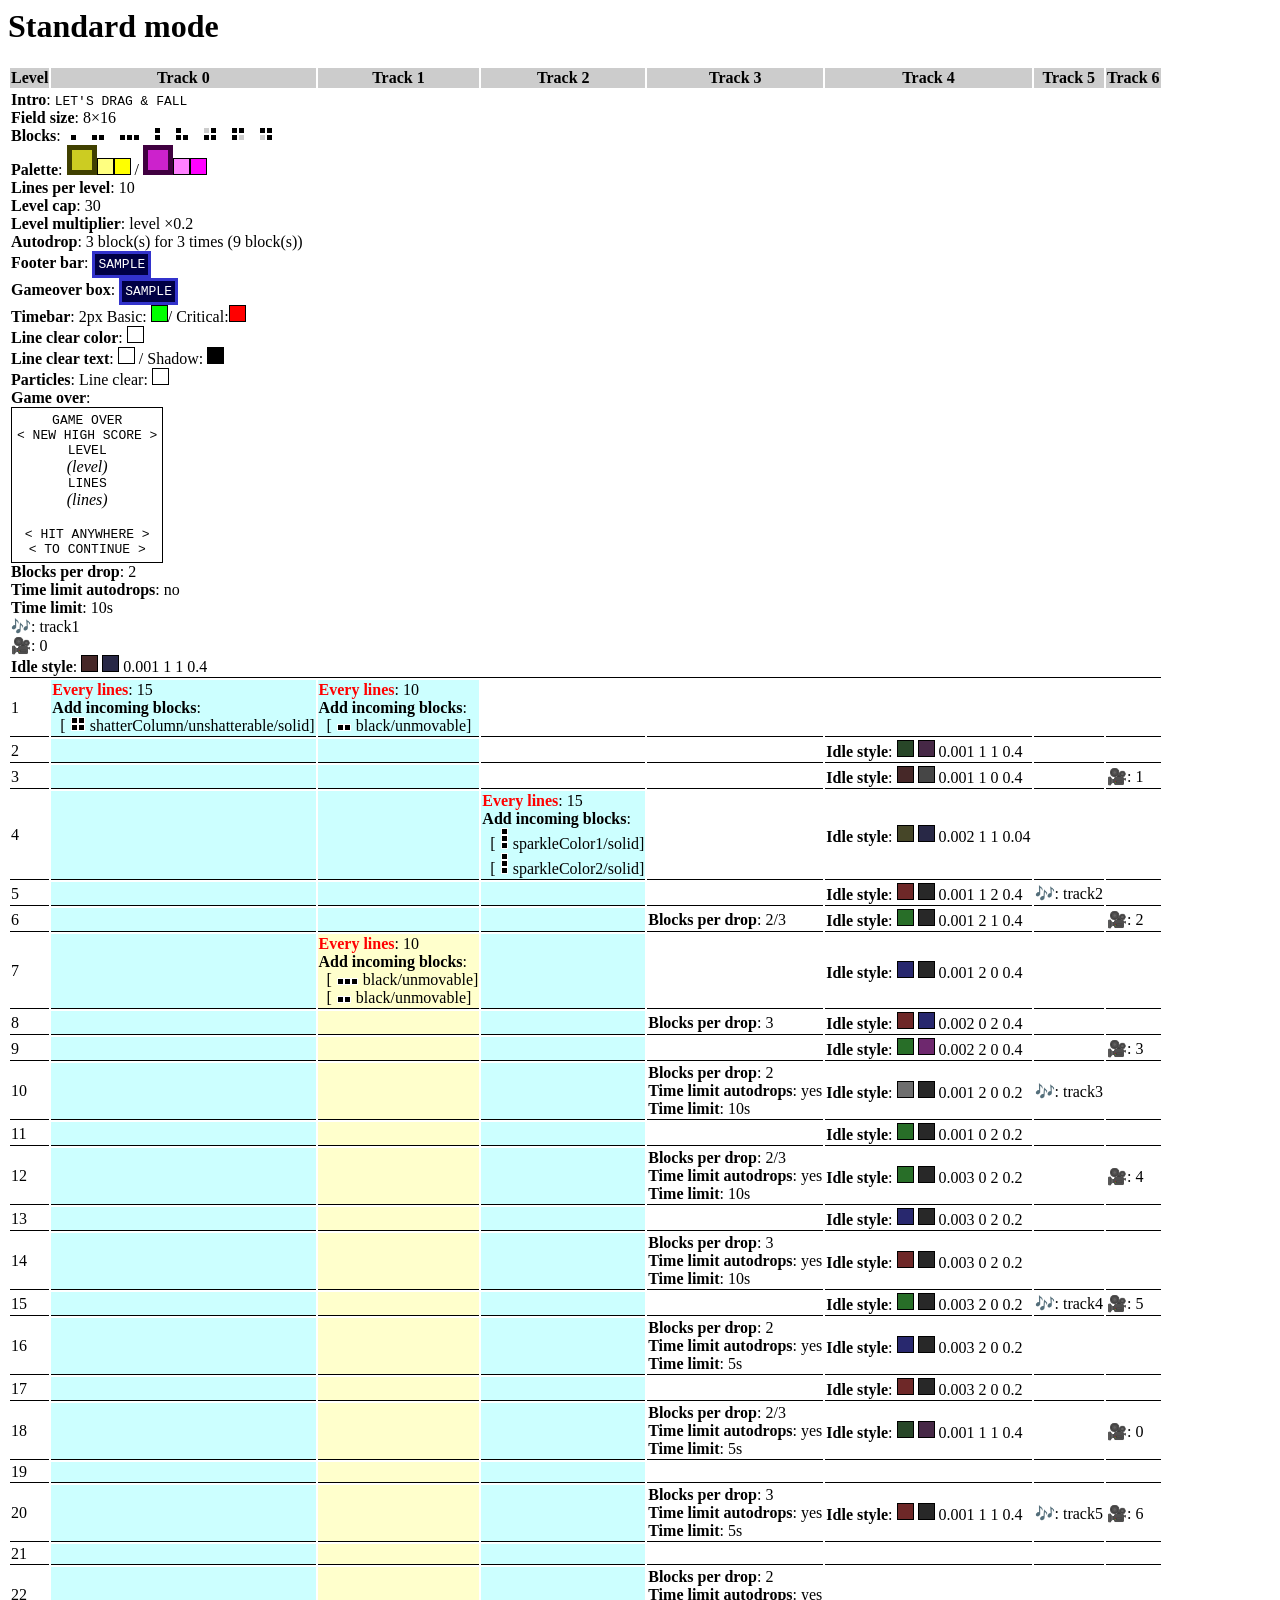
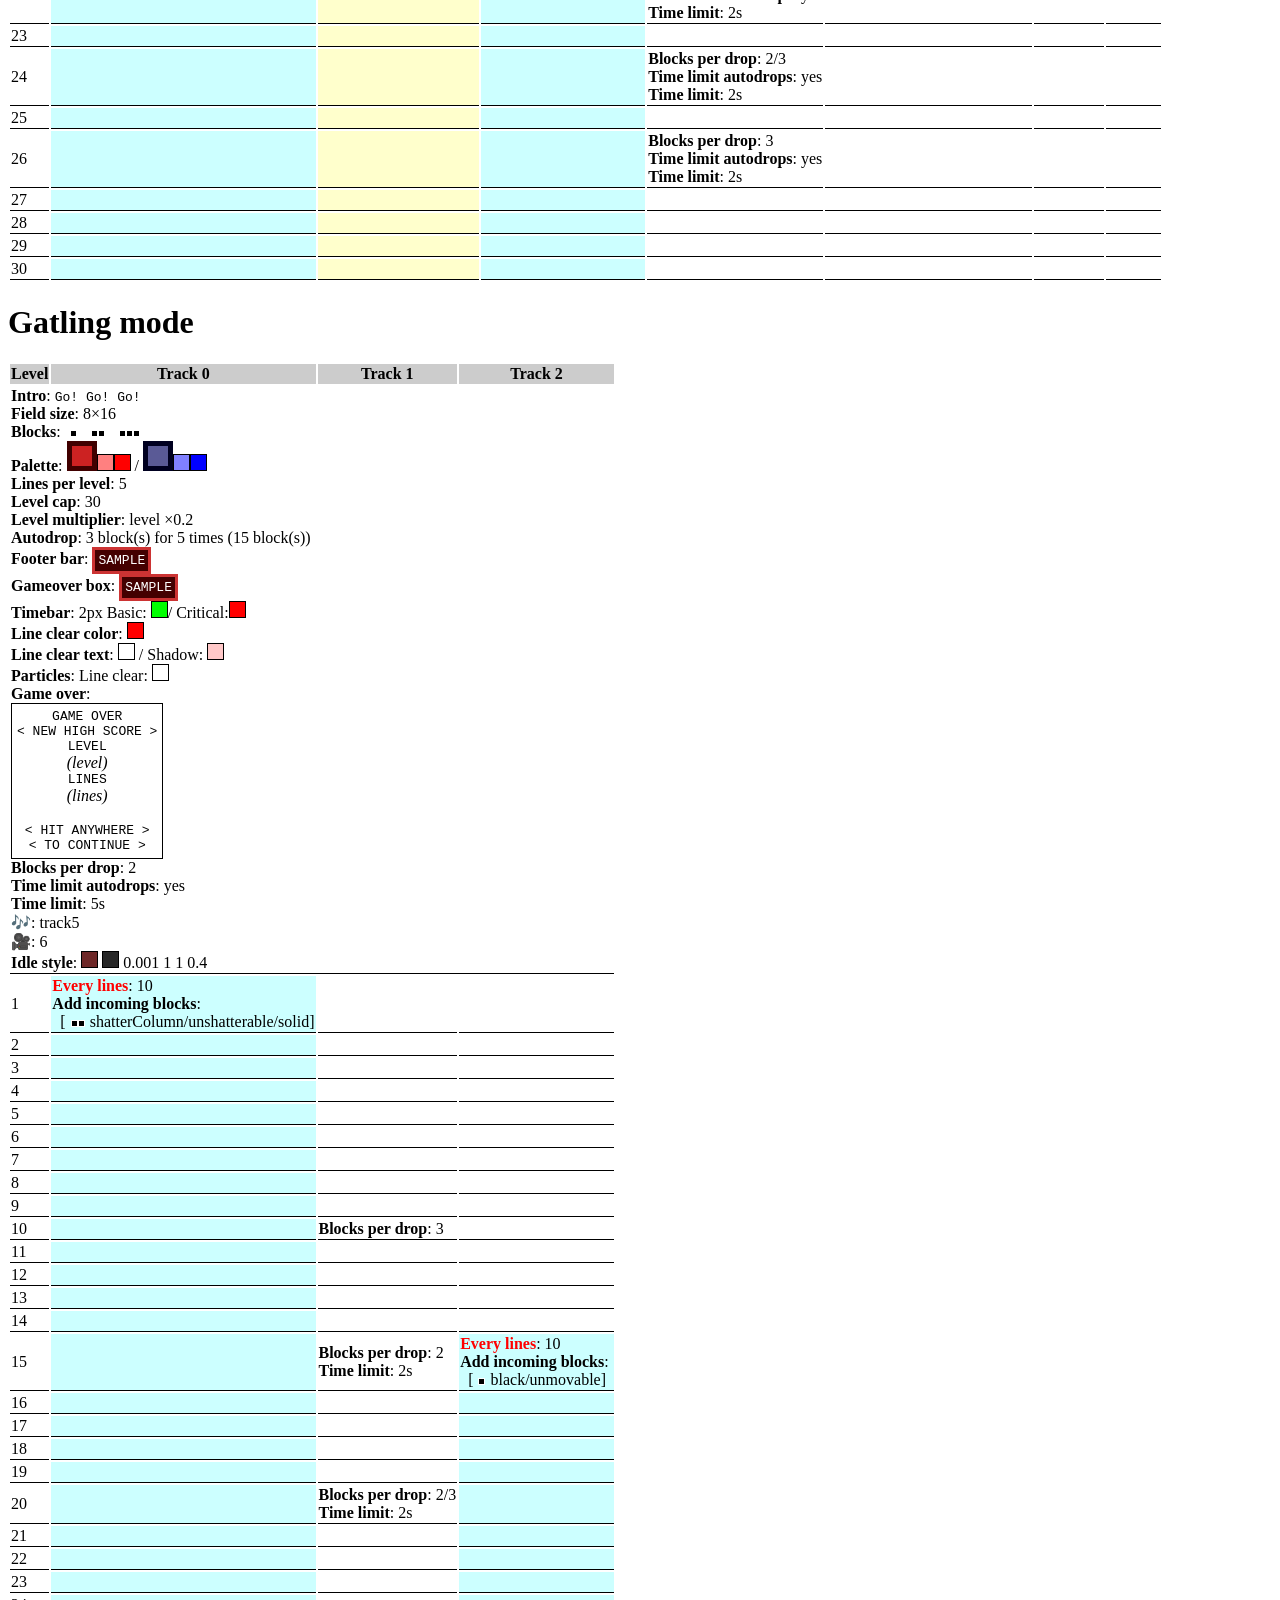
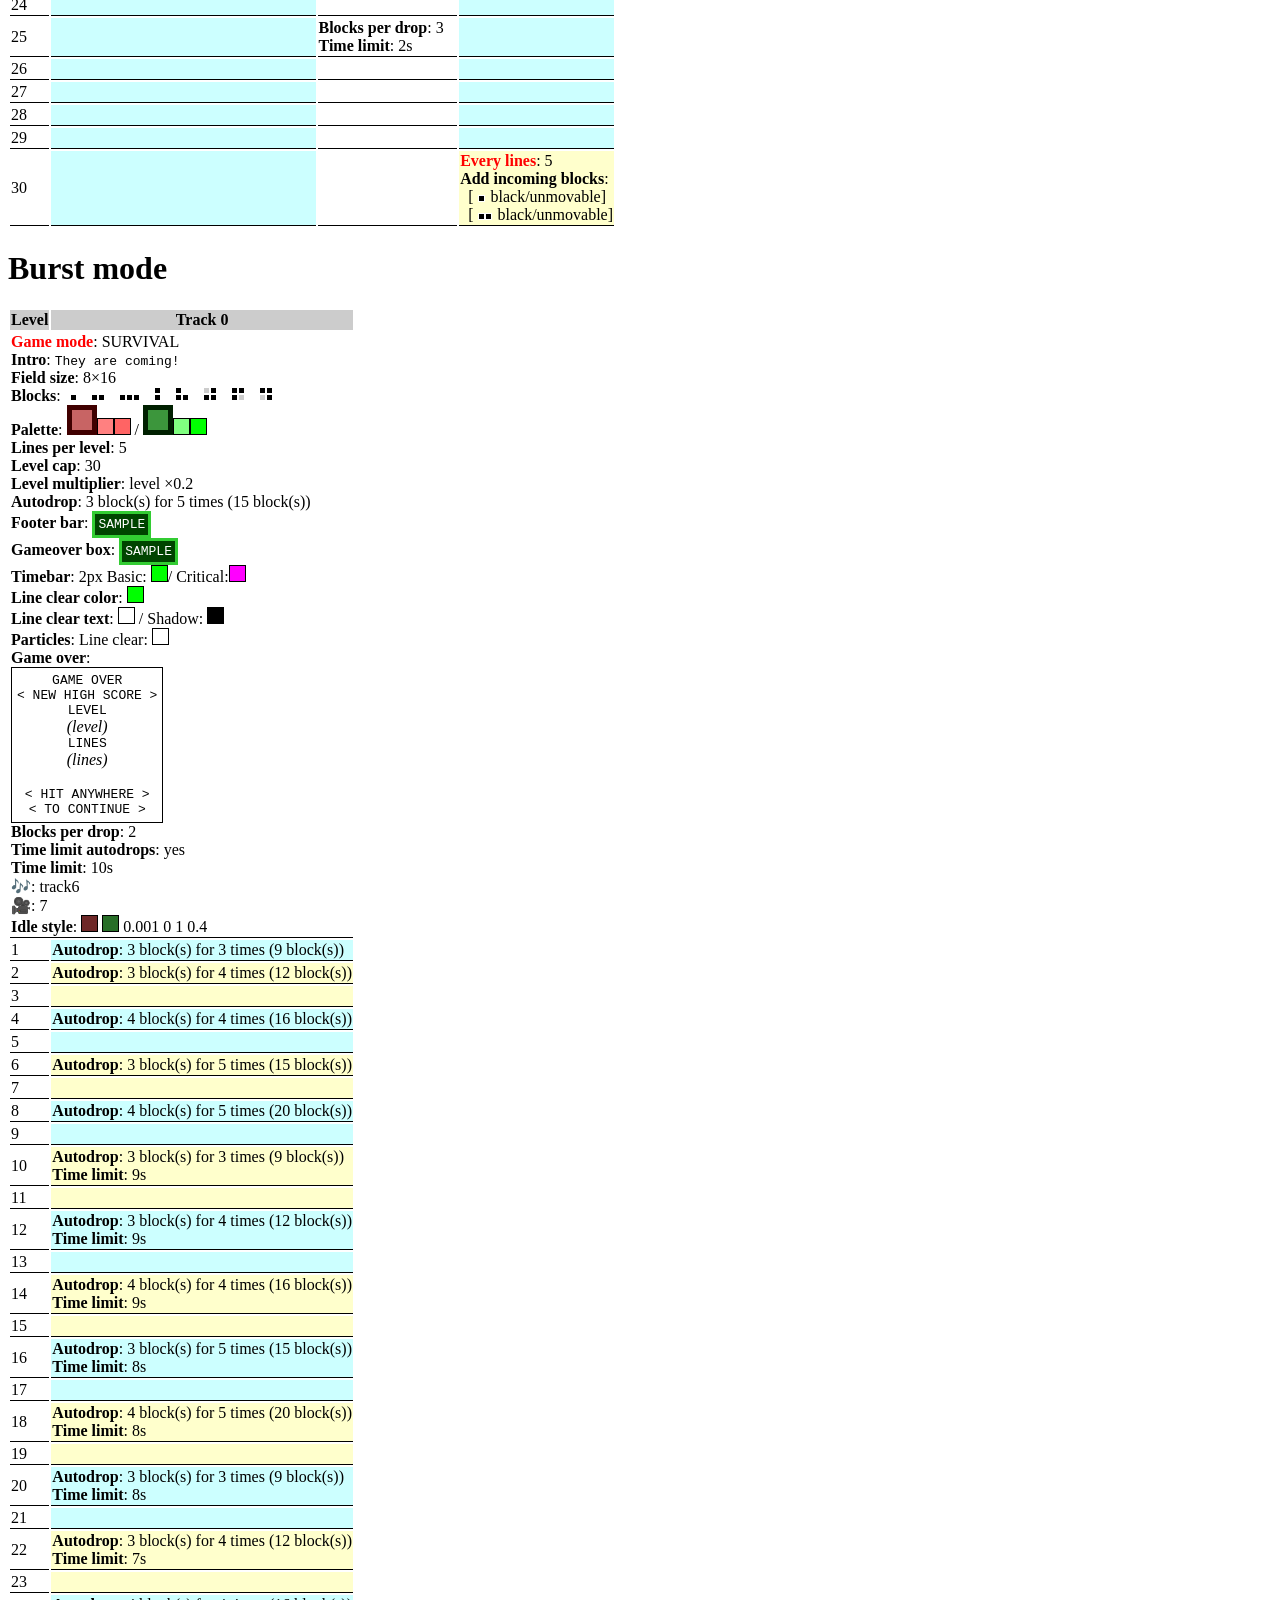
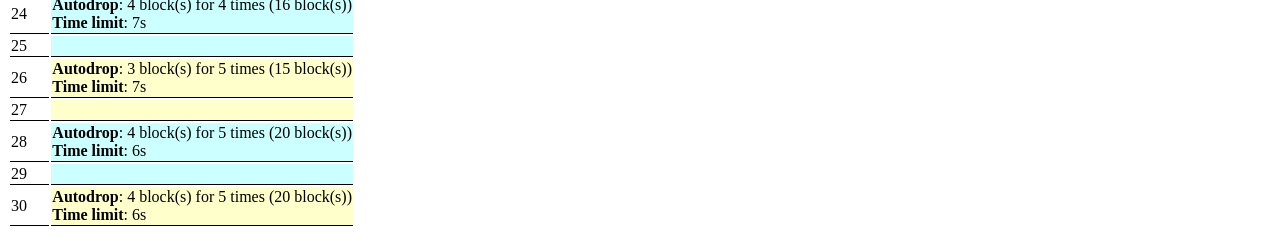
==== assets/modesdump.html @ 0cf9fd89 ":bricks: Drag block / Fall block" ====
<html>
    <head>
        <script src="../js/gamemodes.js"></script>
    </head>
<body onload="onl()"></body>
<script>
    const
        BLOCKS_LABEL = [
            "color1",
            "color2",
            "shatterColor1",
            "shatterColor2",
            "shatterColumn",
            "black",
            "sparkleColor1",
            "sparkleColor2"
        ];

    function createRGB(color) {
        return "rgb("+color.r+","+color.g+","+color.b+")";
    }

    function createBlock(color, darkColor, brightColor, shadowColor) {
        return "<div style='display:inline-block;width:20px;height:20px;border:5px solid "+darkColor+";background-color:"+color+"'></div>"+createColorBox(brightColor)+createColorBox(shadowColor);
    }

    function createColorBox(color) {
        return "<div style='display:inline-block;width:15px;height:15px;border:1px solid #000;background-color:"+color+"'></div>"
    }

    function createColorSample(border, bg, fg) {
        return "<div style='display:inline-block;border:3px solid "+border+";background-color:"+bg+";padding:3px;color:"+fg+"'><tt>SAMPLE</tt></div>";
    }

    function dumpPattern(pattern) {
        let
            out="<table style='empty-cells:show;margin:0 5px;display:inline-block' cellpadding=0 cellspacing=0>";

        pattern.forEach((row)=>{
            out+="<tr>";
            row.forEach(cell=>{
                let
                    color = "#ccc";
                if (cell)
                    color = "#000";
                out+="<td style='width:5px;height:7px;border:1px solid #fff;background-color:"+color+"'></td>";

            })
            out+="</tr>";
        })
        out+="</table>";

        return out;
    }

    function dumpBlock(block) {
        let
            preview = "";
            out = [];

        if (block.color)
            out.push(BLOCKS_LABEL[block.color]);
        if (block.unshatterable)
            out.push("unshatterable");
        if (block.solid)
            out.push("solid");
        if (block.unmovable)
            out.push("unmovable");

        return dumpPattern(block.block.pattern)+out.join("/");
    }

    function dumpAction(action) {
        let
            out = [];

        // --- Start
        if (action.survivalMode !== undefined)
            out.push([ "<span style='color:red'>Game mode</span>", "SURVIVAL" ]);
        if (action.introText !== undefined)
            out.push([ "Intro", "<tt>"+action.introText+"</tt>" ]);
        if (action.fieldWidth !== undefined)
            out.push([ "Field size", action.fieldWidth+"&times;"+action.fieldHeight ]);
        if (action.blocks !== undefined)
            out.push([ "Blocks", action.blocks.map(b=>dumpPattern(b.pattern)).join(" ") ]);
        if (action.palette !== undefined)
            out.push([ "Palette", createBlock(createRGB(action.palette.color1), createRGB(action.palette.darkColor1), createRGB(action.palette.brightColor1), createRGB(action.palette.shadowColor1))+" / "+createBlock(createRGB(action.palette.color2), createRGB(action.palette.darkColor2), createRGB(action.palette.brightColor2), createRGB(action.palette.shadowColor2)) ] );
        if (action.linesPerLevel !== undefined)
            out.push([ "Lines per level", action.linesPerLevel ]);
        if (action.levelCap !== undefined)
            out.push([ "Level cap", action.levelCap ]);
        if (action.levelMultiplierRatio !== undefined)
            out.push([ "Level multiplier", "level &times;"+action.levelMultiplierRatio ]);
        if (action.autoDrop !== undefined)
            out.push([ "Autodrop", action.autoDropAmount+" block(s) for "+action.autoDrop+" times ("+(action.autoDrop*action.autoDropAmount)+" block(s))" ]);
        if (action.everyLines !== undefined)
            out.push([ "<span style='color:#f00'>Every lines</span>", action.everyLines ]);
        if (action.footerbarColorBorder !== undefined)
            out.push([ "Footer bar", createColorSample(action.footerbarColorBorder, action.footerbarColor, createRGB(action.footerbarColorText)) ]);
        if (action.gameoverColor !== undefined)
            out.push([ "Gameover box", createColorSample(createRGB(action.gameoverColorBorder), createRGB(action.gameoverColor), createRGB(action.footerbarColorText)) ]);
        if (action.timebarBasicHeight !== undefined)
            out.push([ "Timebar", action.timebarBasicHeight+"px Basic: "+createColorBox(createRGB(action.timebarColor))+ "/ Critical:"+createColorBox(createRGB(action.timebarColorCritical)) ]);
        if (action.lineClearColor !== undefined)
            out.push([ "Line clear color", createColorBox(createRGB(action.lineClearColor)) ]);
        if (action.rowtextColor !== undefined)
            out.push([ "Line clear text", createColorBox(createRGB(action.rowtextColor))+" / Shadow: "+createColorBox(createRGB(action.rowtextColorShadow)) ]);
        if (action.particlesLineClearColor)
            out.push([ "Particles", "Line clear: "+createColorBox(createRGB(action.particlesLineClearColor)+" / Fall: "+action.particlesFallColor ) ]);
        if (action.gameoverLines) {
            let
                text = action.gameoverLines.map(line=>{
                    if (line.text)
                        return "<tt>"+line.text+"</tt>";
                    if (line.highScore)
                        return "<tt>"+line.highScore+"</tt>";
                    else if (line.score)
                        return "<i>(score)</i>";
                    else if (line.lines)
                        return "<i>(lines)</i>";
                    else if (line.level)
                        return "<i>(level)</i>";
                    else if (line.spacing)
                        return "";
                    else
                        return "???";
                });
            out.push([ "Game over", "<br><div style='display:inline-block;border:1px solid #000;padding:5px;text-align:center;'>"+text.join("<br>")+"</div>" ]);
        }

        // --- Ongoing
        if (action.setBlocksPerDrop !== undefined)
            out.push([ "Blocks per drop", action.setBlocksPerDrop.join("/") ]);
        if (action.setTimeLimitIsFall !== undefined)
            out.push([ "Time limit autodrops", action.setTimeLimitIsFall ? "yes" : "no" ]);
        if (action.setTimeLimit !== undefined)
            out.push([ "Time limit", (action.setTimeLimit/1000)+"s" ]);
        if (action.addIncoming !== undefined)
            out.push([ "Add incoming blocks", "<br>"+action.addIncoming.map(b=>"&nbsp;&nbsp;["+dumpBlock(b)+"]").join("<br>") ]);
        if (action.playMusic !== undefined)
            out.push([ "&#127926;", action.playMusic ]);
        if (action.setBackgroundAnimation !== undefined)
            out.push([ "&#127909;", action.setBackgroundAnimation ]);
        if (action.setIdleStyle !== undefined) {
            let
                preview = [];

            action.setIdleStyle.forEach((value,id)=>{
                if (id < 2)
                    preview.push(createColorBox(createRGB(value)));
                else
                    preview.push(value);
            })

            out.push([ "Idle style", preview.join(" ") ]);
        }

        return out.map(a=>"<b>"+a[0]+"</b>: "+a[1]).join("<br>");
    }

    function onl() {
        const
            BACKGROUNDS = [ "#fff", "#cff", "#ffc" ];

        let
            modes = GameModes(),
            levelHtml,
            html = "";

        modes.forEach(mode=>{
            let
                afterLevelBg = [];
            html += "<h1>"+mode.label+"</h1><table><tr style='background-color:#ccc'><th>Level</th>";
            for (let i=0;i<mode.progress.length;i++)
                html+="<th>Track "+i+"</th>";
            html+="</tr><tr><td style='border-bottom:1px solid #000' colspan='"+(mode.progress.length+1)+"'>";
            html+=dumpAction(mode.initialize);
            html+="</td></tr>";
            for (let i=1;i<=mode.initialize.levelCap;i++) {
                html+="<tr><td style='border-bottom:1px solid #000'>"+i+"</td>";
                mode.progress.forEach((set,track)=>{
                    let
                        content = "";
                    for (let j=0;j<set.length;j++) {
                        let
                            row = set[j];
                         if ((row.atLevel == i) || ((row.afterLevel == i) || (i == 1 && (row.afterLevel == -1)))) {
                            if (row.afterLevel)
                                afterLevelBg[track] = afterLevelBg[track] ? (afterLevelBg[track] == 1 ? 2 : 1) : 1;
                            content = dumpAction(row);
                            break;
                        }
                    
                    }
                    html+="<td style='background-color:"+(BACKGROUNDS[afterLevelBg[track]]||"#fff")+";border-bottom:1px solid #000' title='Level "+i+" Track "+track+"'>";
                    html+=content;
                    html+="</td>";
                })
                html+="</tr>";
            }
            html+="</table>";
        })

        document.body.innerHTML = html;
    }
</script>
</html>
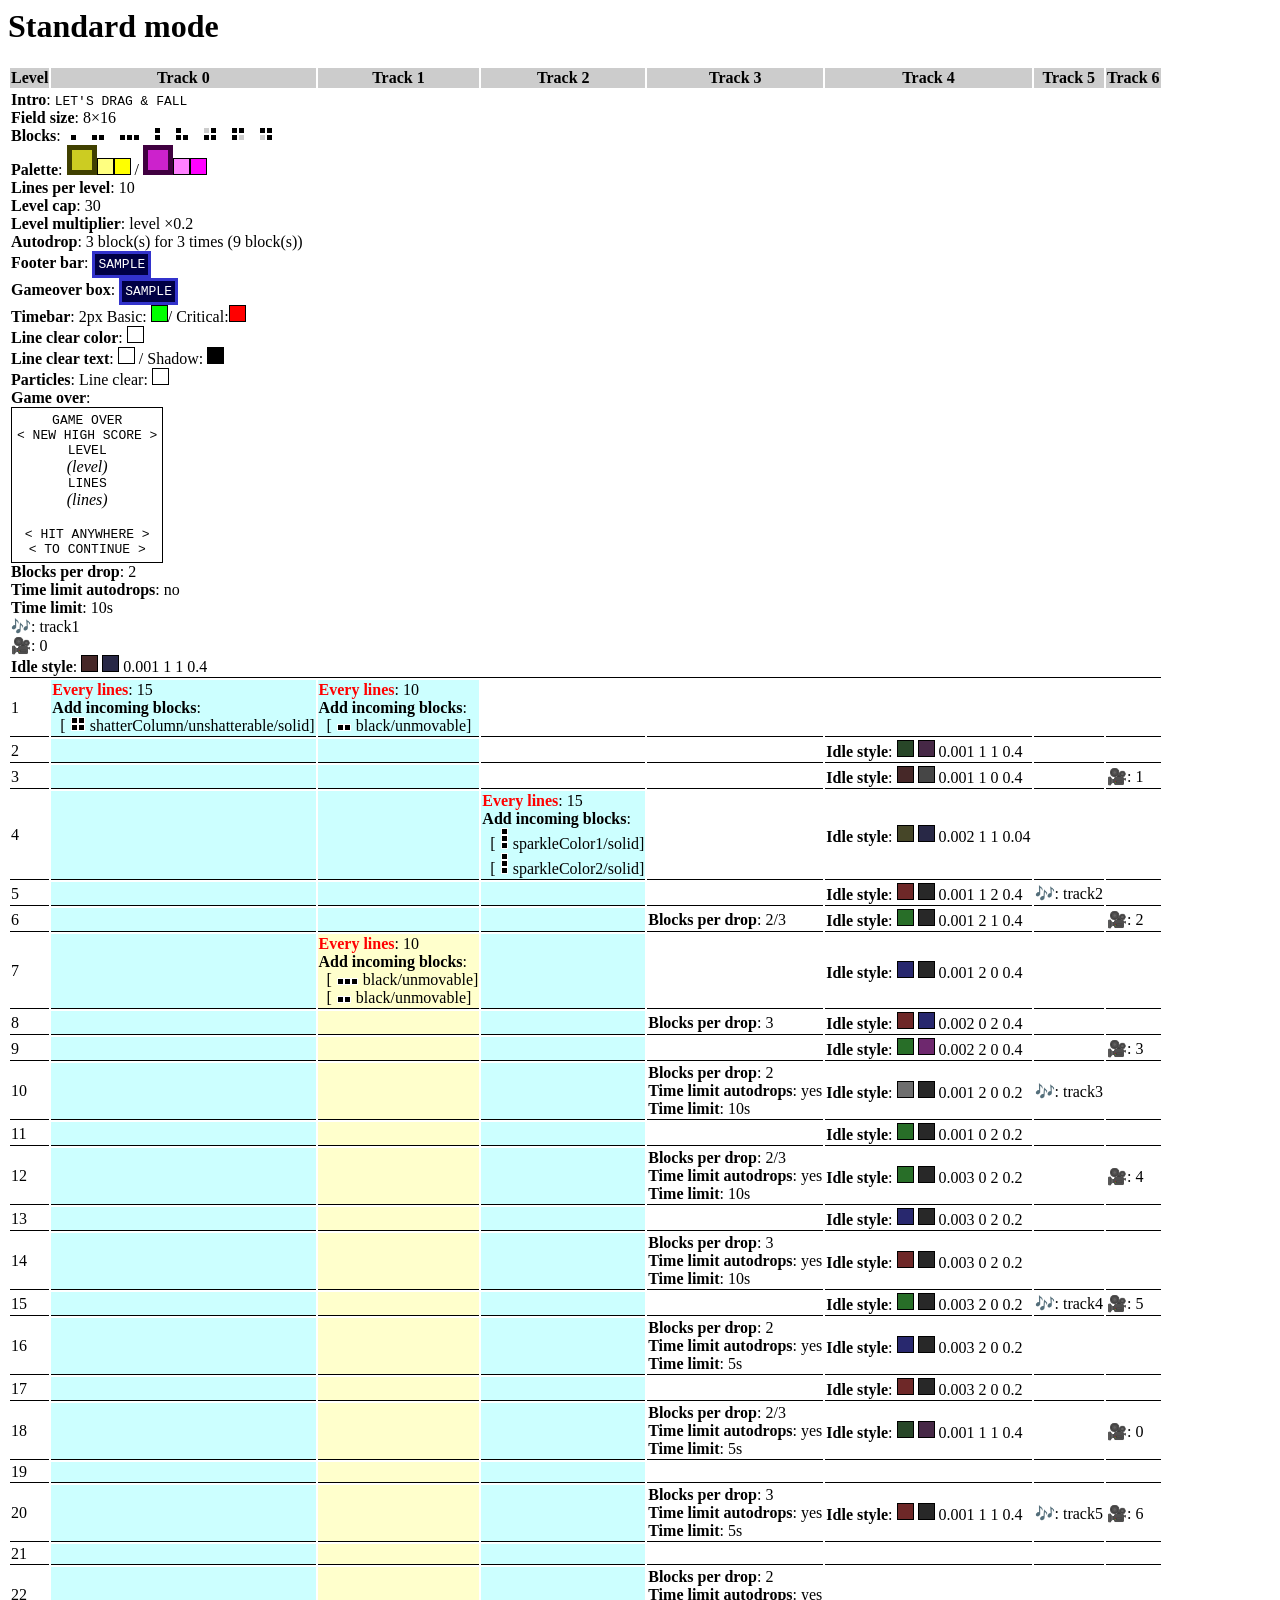
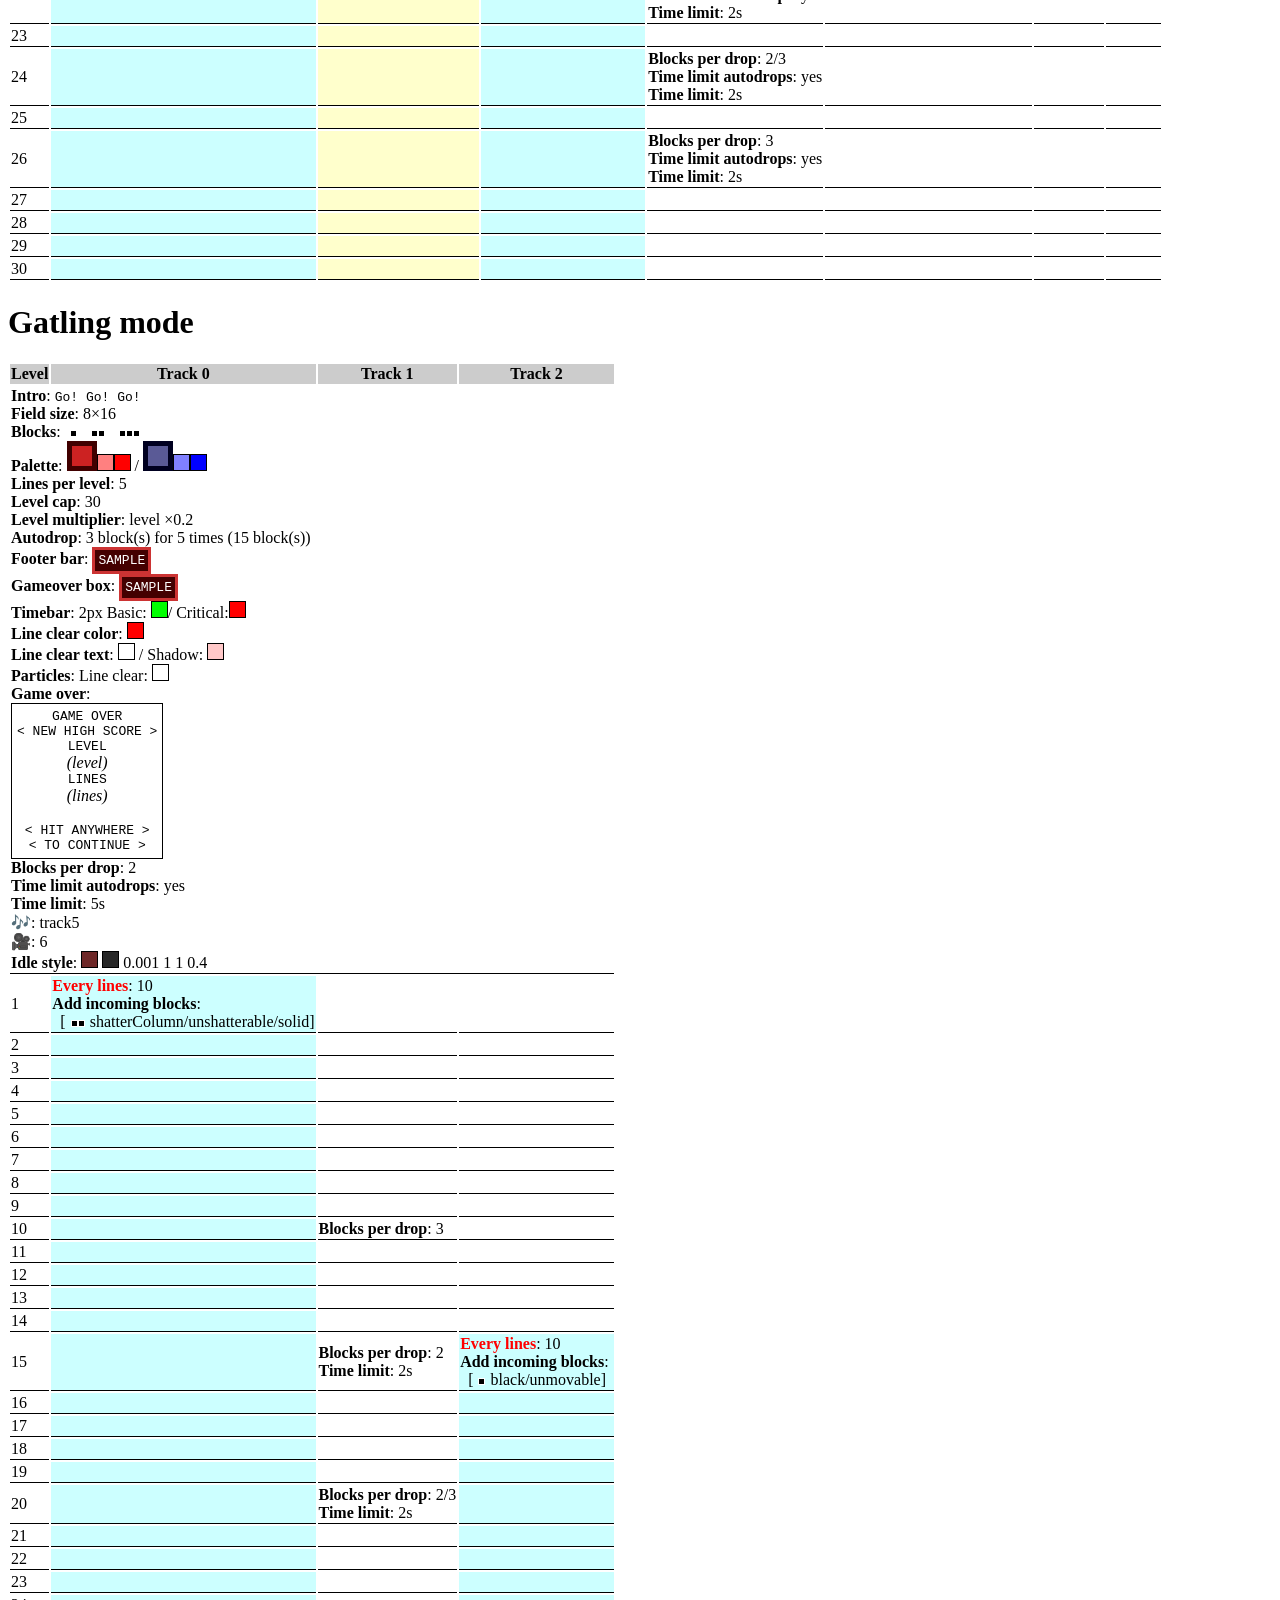
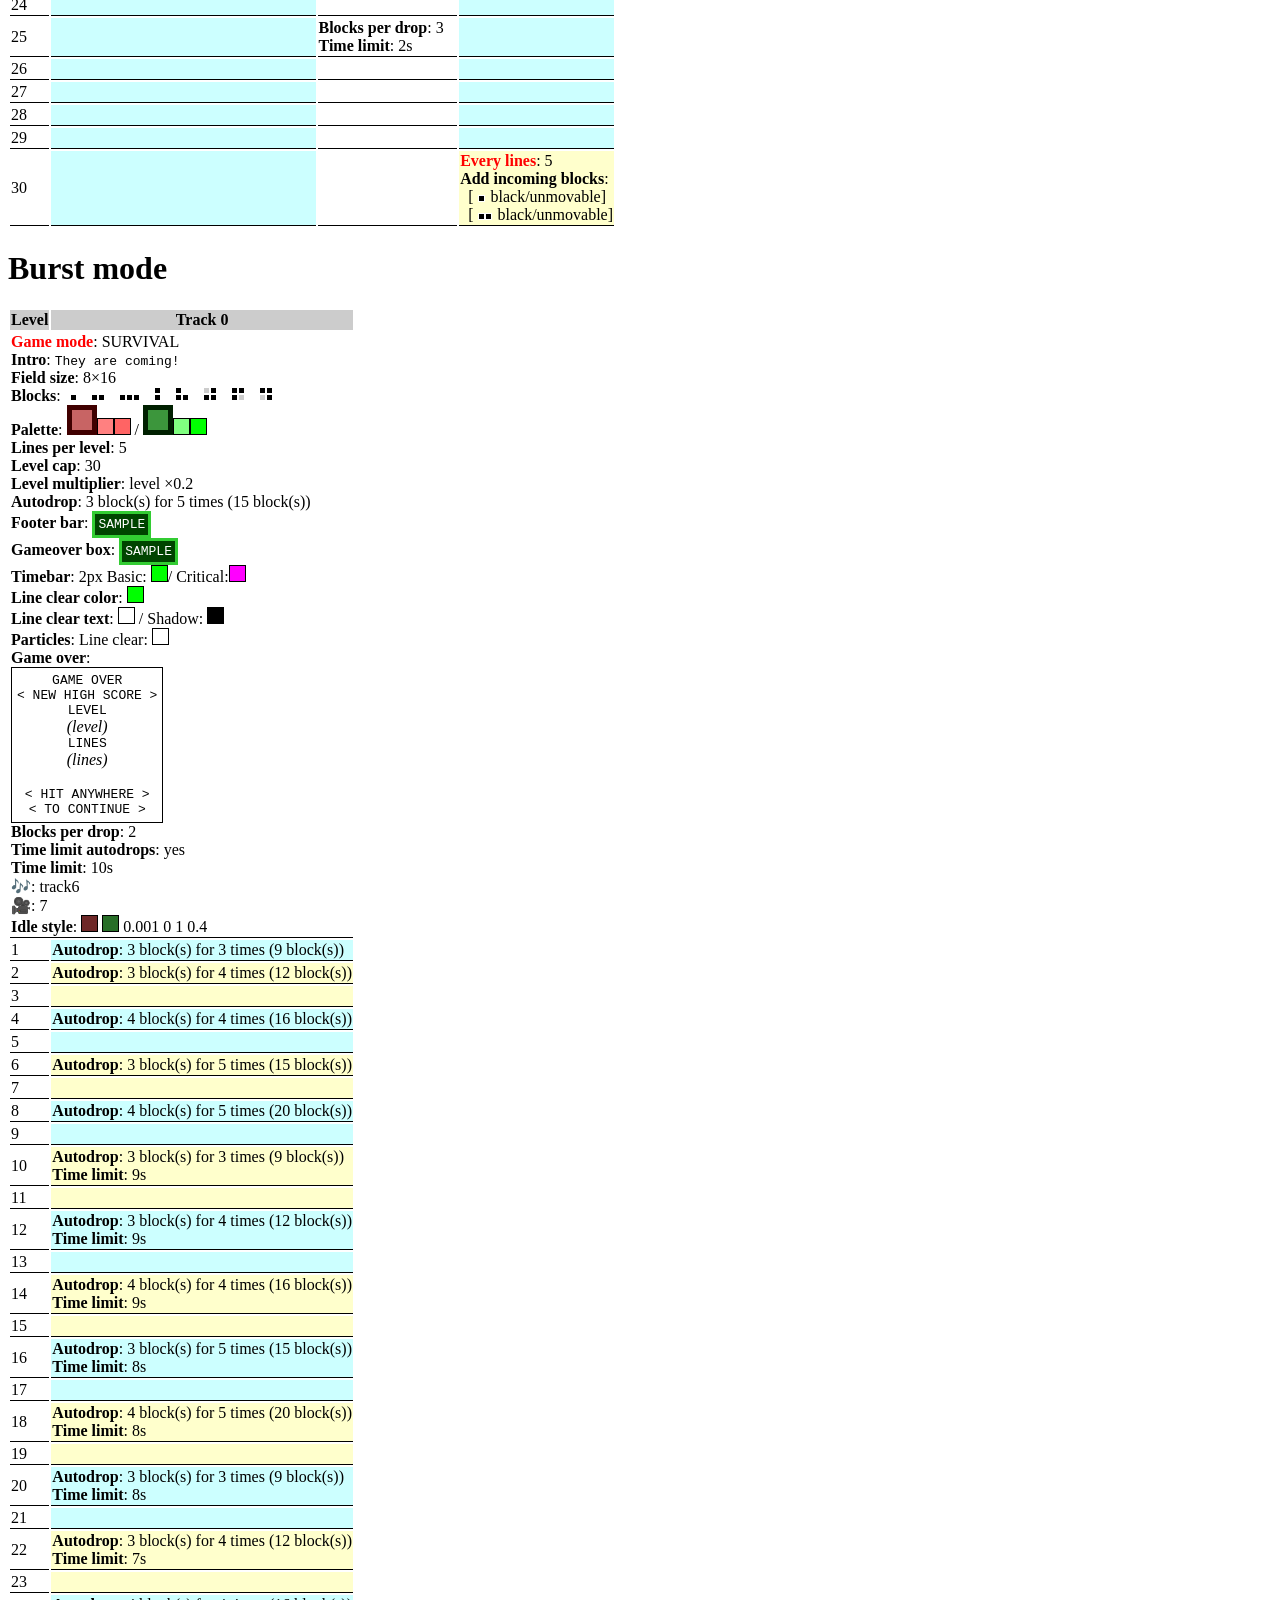
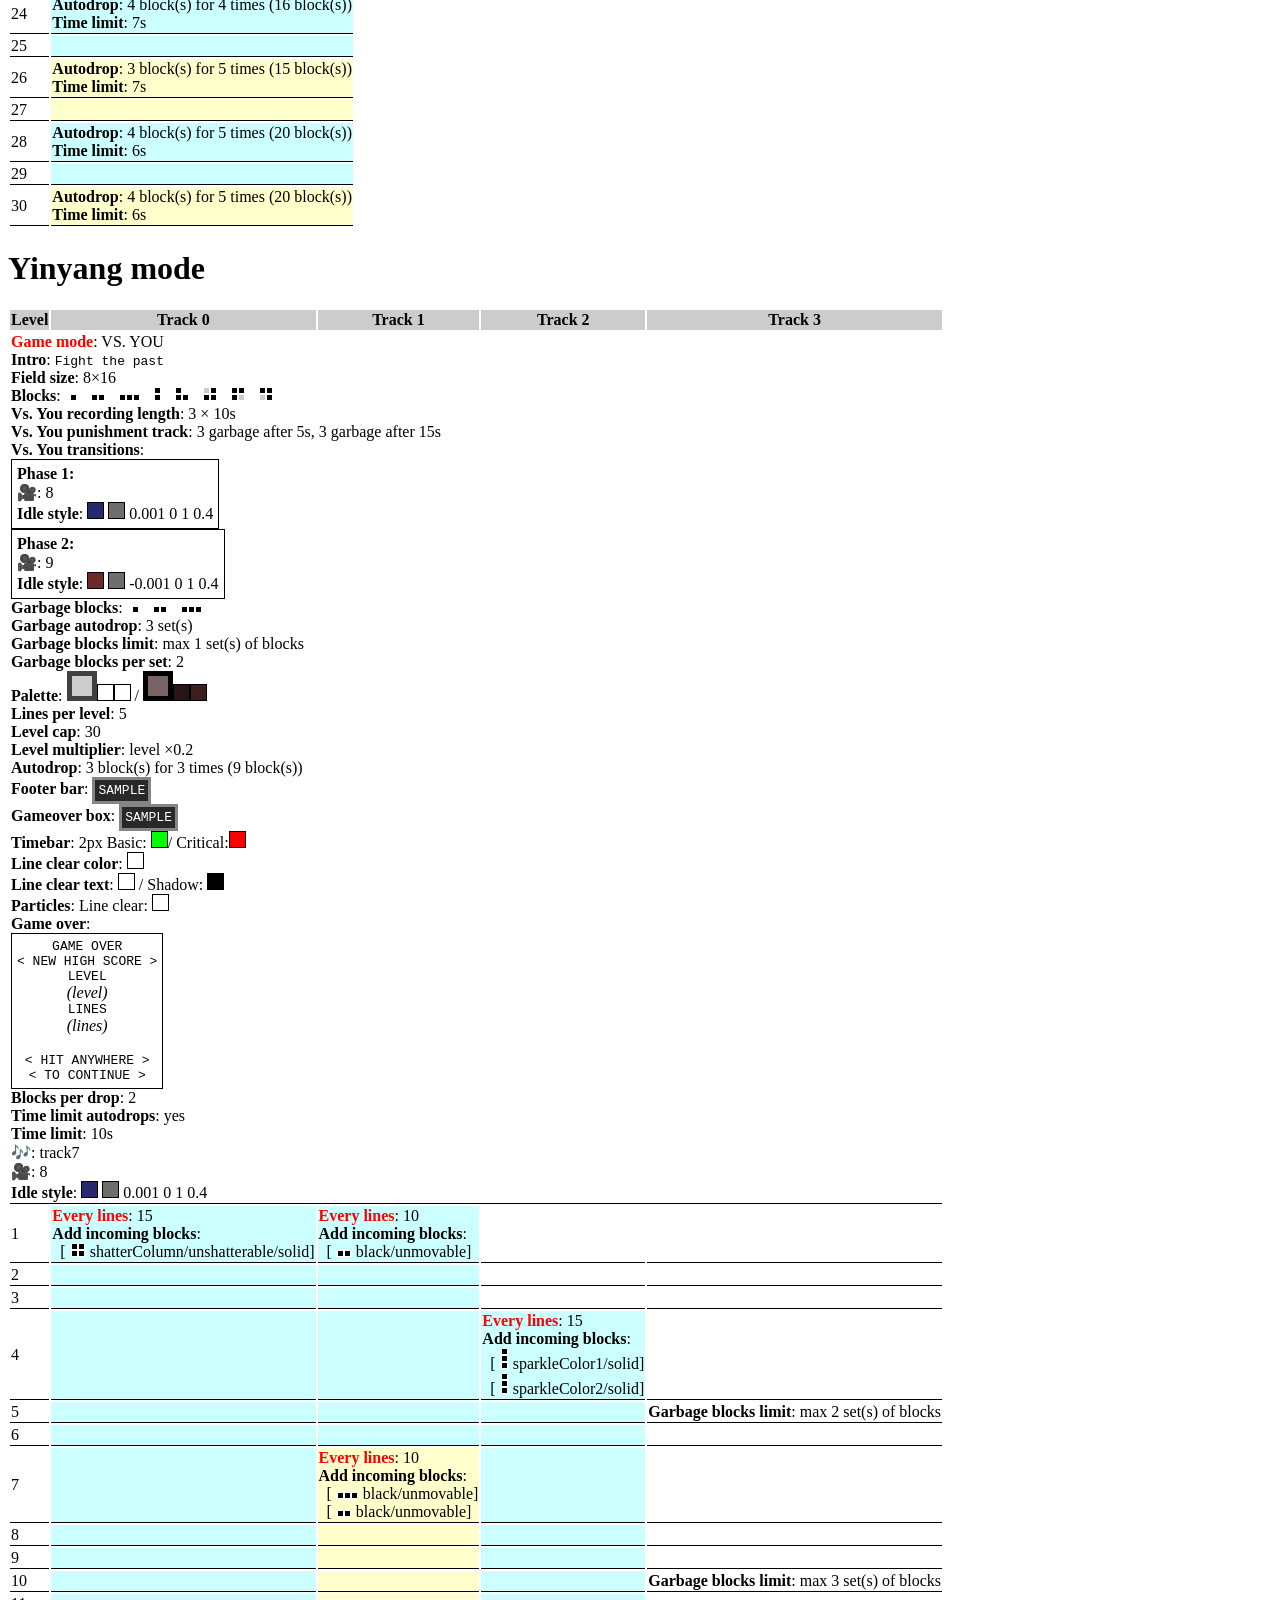
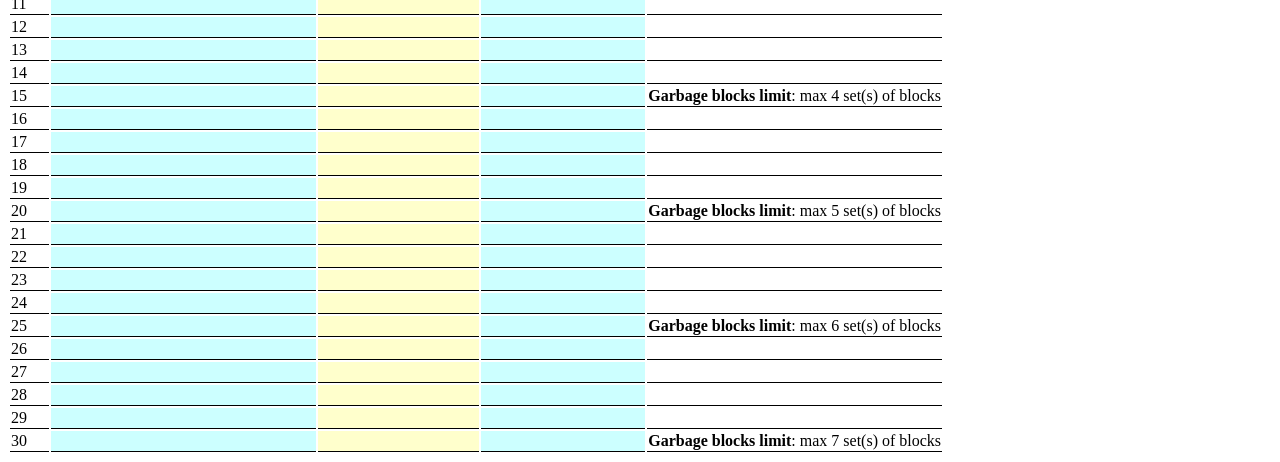
==== commit 3946707e: ":joystick: Added Yinyang mode" ====
--- a/assets/modesdump.html
+++ b/assets/modesdump.html
@@ -73,16 +73,50 @@
     function dumpAction(action) {
         let
             out = [];
+/*
+                vsYouTransitions:[
+                    {
+                        setIdleStyle:[ { r:COLOR_OFF, g:COLOR_OFF, b:COLOR_BRIGHT }, { r:COLOR_BRIGHT, g:COLOR_BRIGHT, b:COLOR_BRIGHT }, 0.001, 0, 1, 0.4 ],
+                        setBackgroundAnimation:8
+                    },{
+                        setIdleStyle:[ { r:COLOR_BRIGHT, g:COLOR_OFF, b:COLOR_OFF }, { r:COLOR_BRIGHT, g:COLOR_BRIGHT, b:COLOR_BRIGHT }, -0.001, 0, 1, 0.4 ],
+                        setBackgroundAnimation:9
+                    }
+                ]
+
+
+*/
+
 
         // --- Start
         if (action.survivalMode !== undefined)
             out.push([ "<span style='color:red'>Game mode</span>", "SURVIVAL" ]);
+        if (action.vsYouMode !== undefined)
+            out.push([ "<span style='color:red'>Game mode</span>", "VS. YOU" ]);
         if (action.introText !== undefined)
             out.push([ "Intro", "<tt>"+action.introText+"</tt>" ]);
         if (action.fieldWidth !== undefined)
             out.push([ "Field size", action.fieldWidth+"&times;"+action.fieldHeight ]);
         if (action.blocks !== undefined)
             out.push([ "Blocks", action.blocks.map(b=>dumpPattern(b.pattern)).join(" ") ]);
+
+        if (action.vsYouRecordingLength !== undefined)
+            out.push([ "Vs. You recording length", action.vsYouRecordingLength+" &times; "+(action.setTimeLimit/1000)+"s" ]);
+        if (action.vsYouPunishmentTrack !== undefined)
+            out.push([ "Vs. You punishment track", action.vsYouPunishmentTrack.map(a=>a[1]+" garbage after "+(a[0]/1000)+"s").join(", ") ]);
+        if (action.vsYouTransitions !== undefined)
+            out.push([ "Vs. You transitions", action.vsYouTransitions.map((a,id)=>"<br><div style='display:inline-block;border:1px solid #000;padding:5px;'><b>Phase "+(id+1)+":</b><br>"+dumpAction(a)+"</div>").join("") ]);
+
+
+        if (action.garbageBlocks !== undefined)
+            out.push([ "Garbage blocks", action.garbageBlocks.map(b=>dumpPattern(b.pattern)).join(" ") ]);
+        if (action.garbageAutoDropAmount !== undefined)
+            out.push([ "Garbage autodrop", action.garbageAutoDropAmount+" set(s)" ]);
+        if (action.setGarbageLimit !== undefined)
+            out.push([ "Garbage blocks limit", "max "+action.setGarbageLimit+" set(s) of blocks" ]);
+        if (action.setGarbageBlocksPerDrop !== undefined)
+            out.push([ "Garbage blocks per set", action.setGarbageBlocksPerDrop.join("/") ]);
+
         if (action.palette !== undefined)
             out.push([ "Palette", createBlock(createRGB(action.palette.color1), createRGB(action.palette.darkColor1), createRGB(action.palette.brightColor1), createRGB(action.palette.shadowColor1))+" / "+createBlock(createRGB(action.palette.color2), createRGB(action.palette.darkColor2), createRGB(action.palette.brightColor2), createRGB(action.palette.shadowColor2)) ] );
         if (action.linesPerLevel !== undefined)
@@ -93,6 +127,8 @@
             out.push([ "Level multiplier", "level &times;"+action.levelMultiplierRatio ]);
         if (action.autoDrop !== undefined)
             out.push([ "Autodrop", action.autoDropAmount+" block(s) for "+action.autoDrop+" times ("+(action.autoDrop*action.autoDropAmount)+" block(s))" ]);
+
+        
         if (action.everyLines !== undefined)
             out.push([ "<span style='color:#f00'>Every lines</span>", action.everyLines ]);
         if (action.footerbarColorBorder !== undefined)
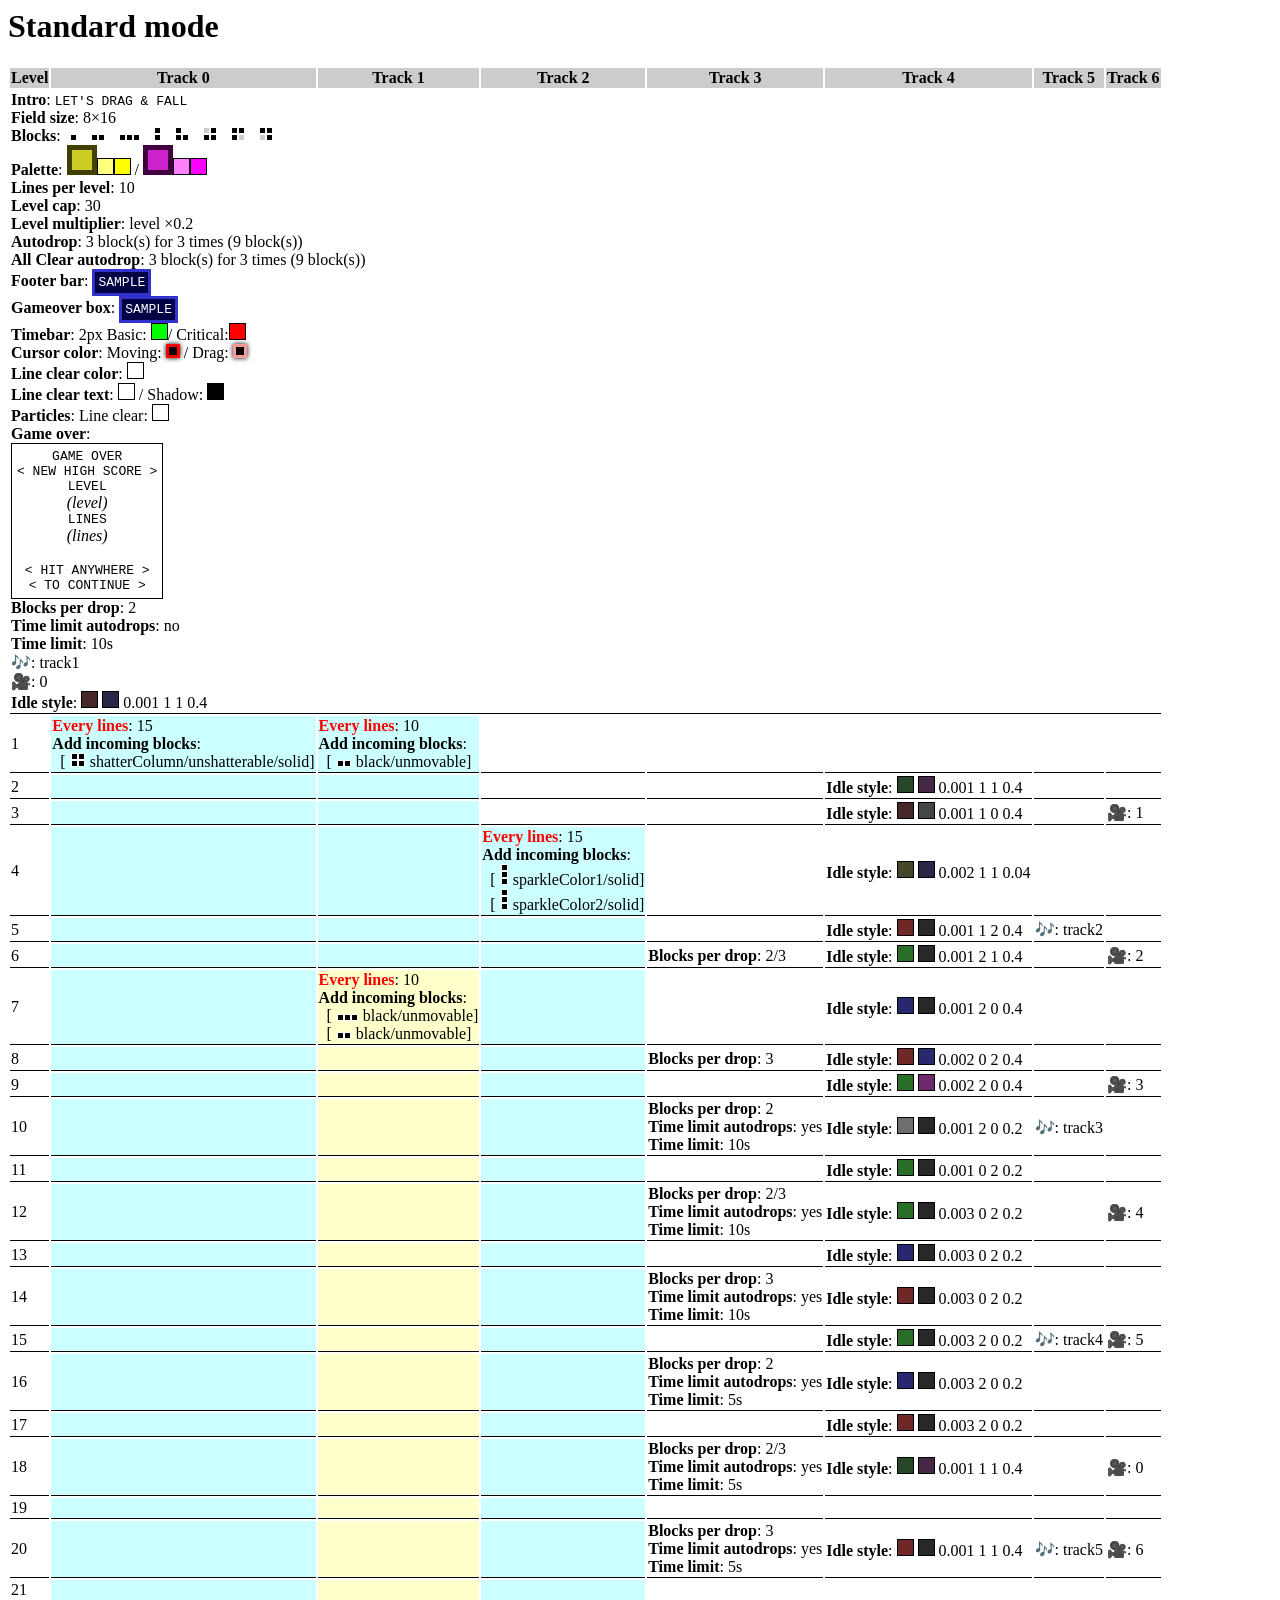
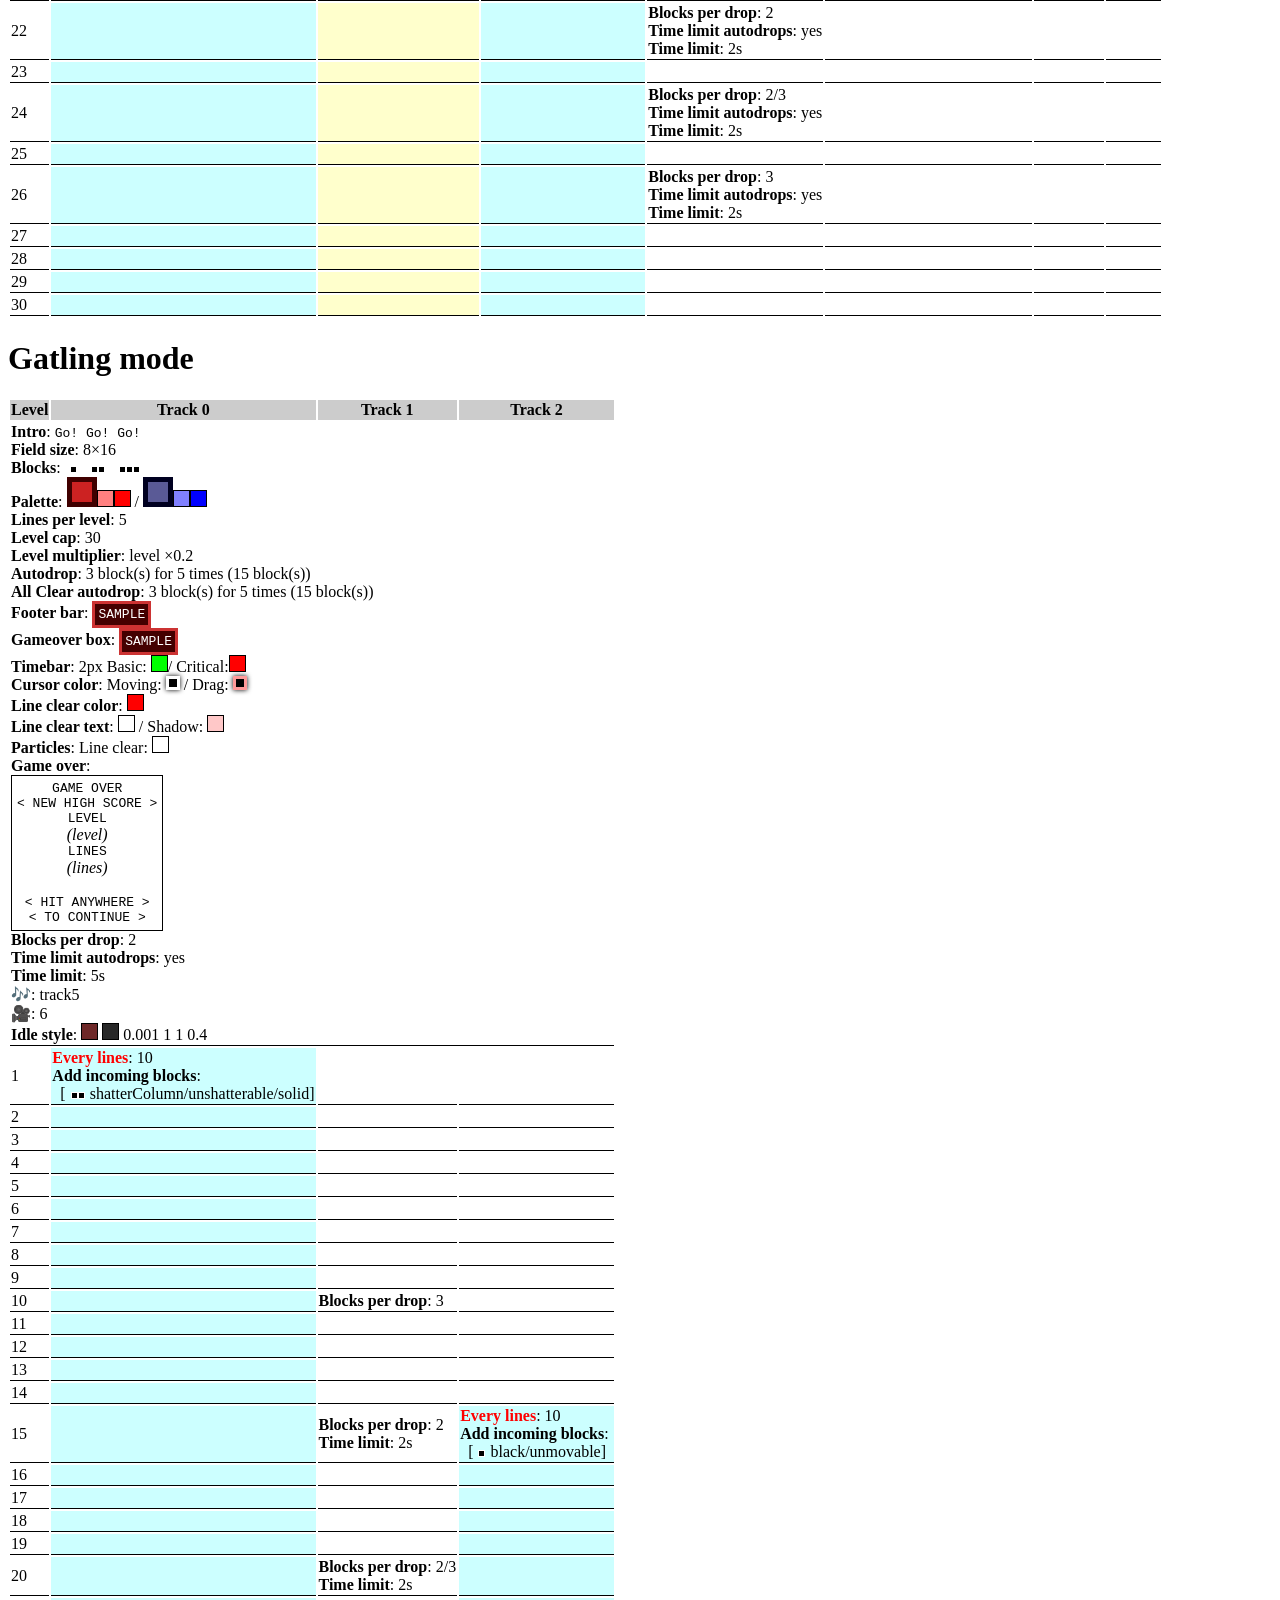
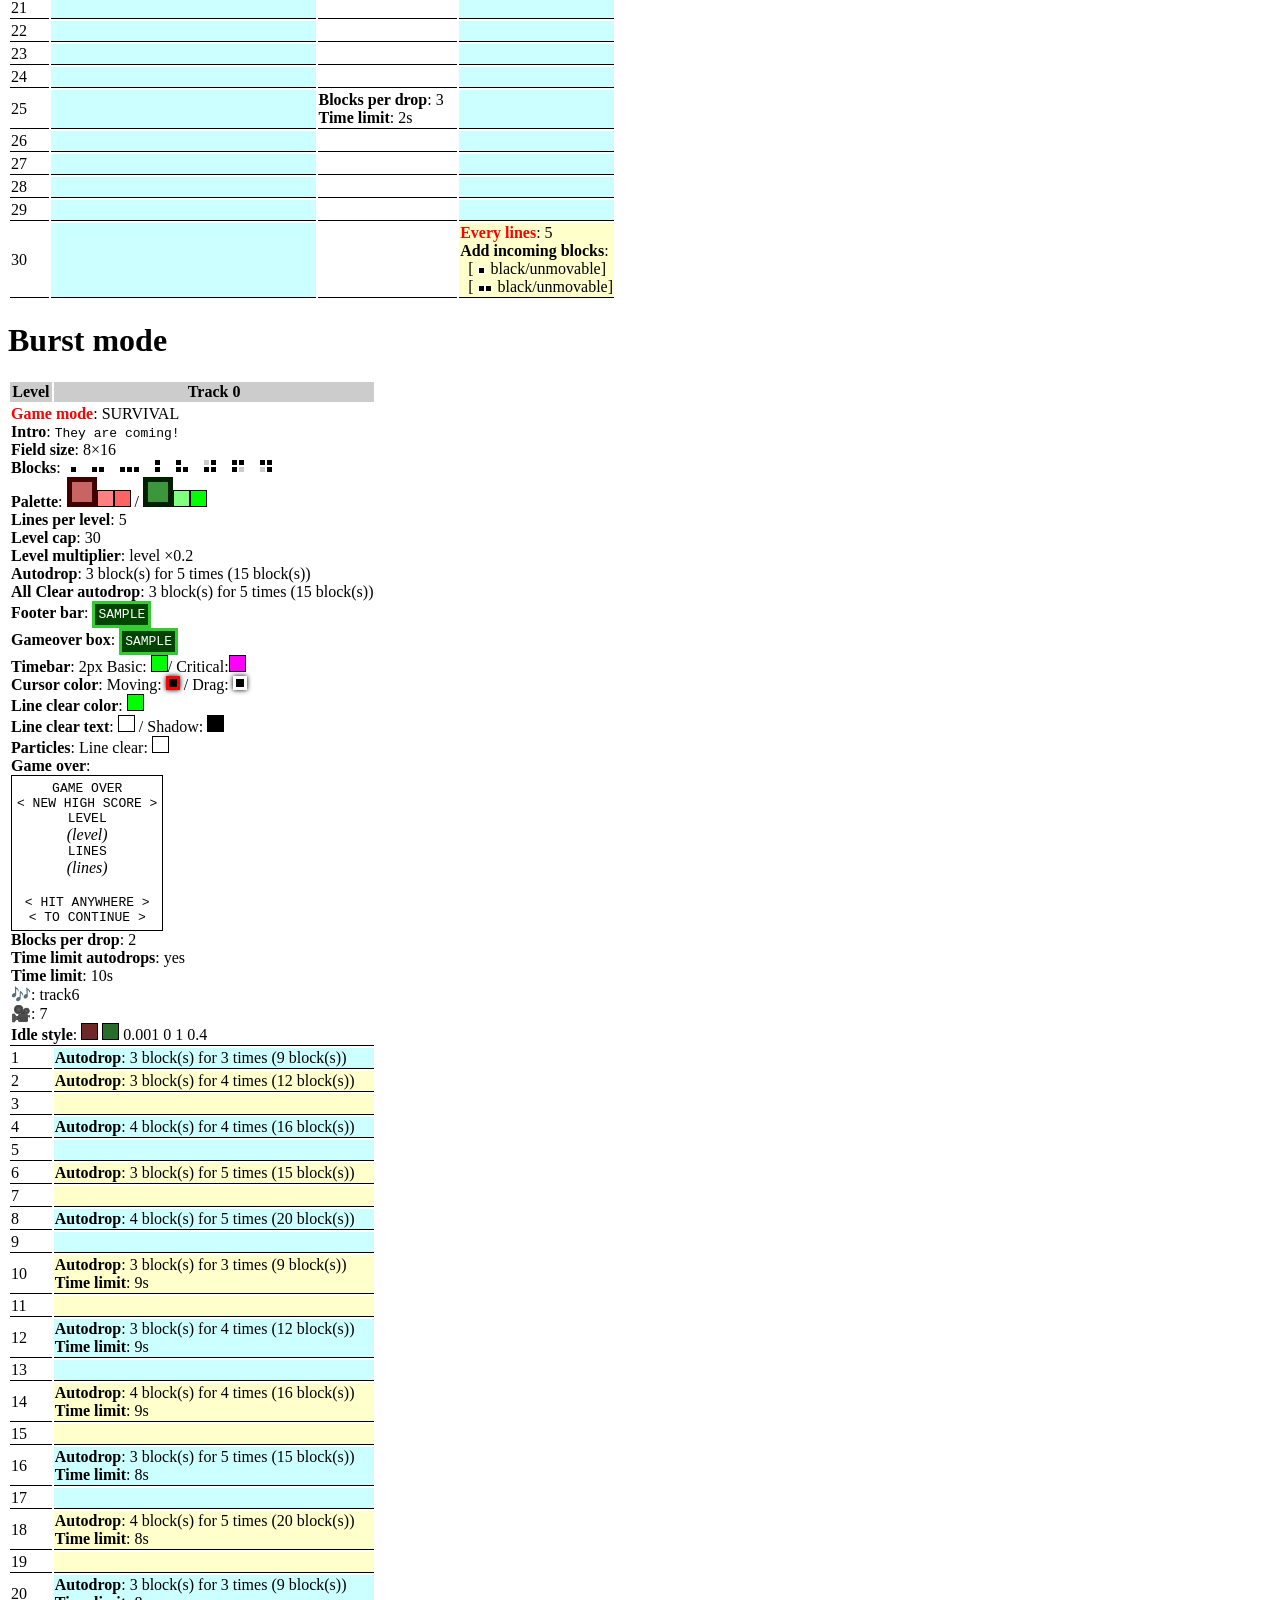
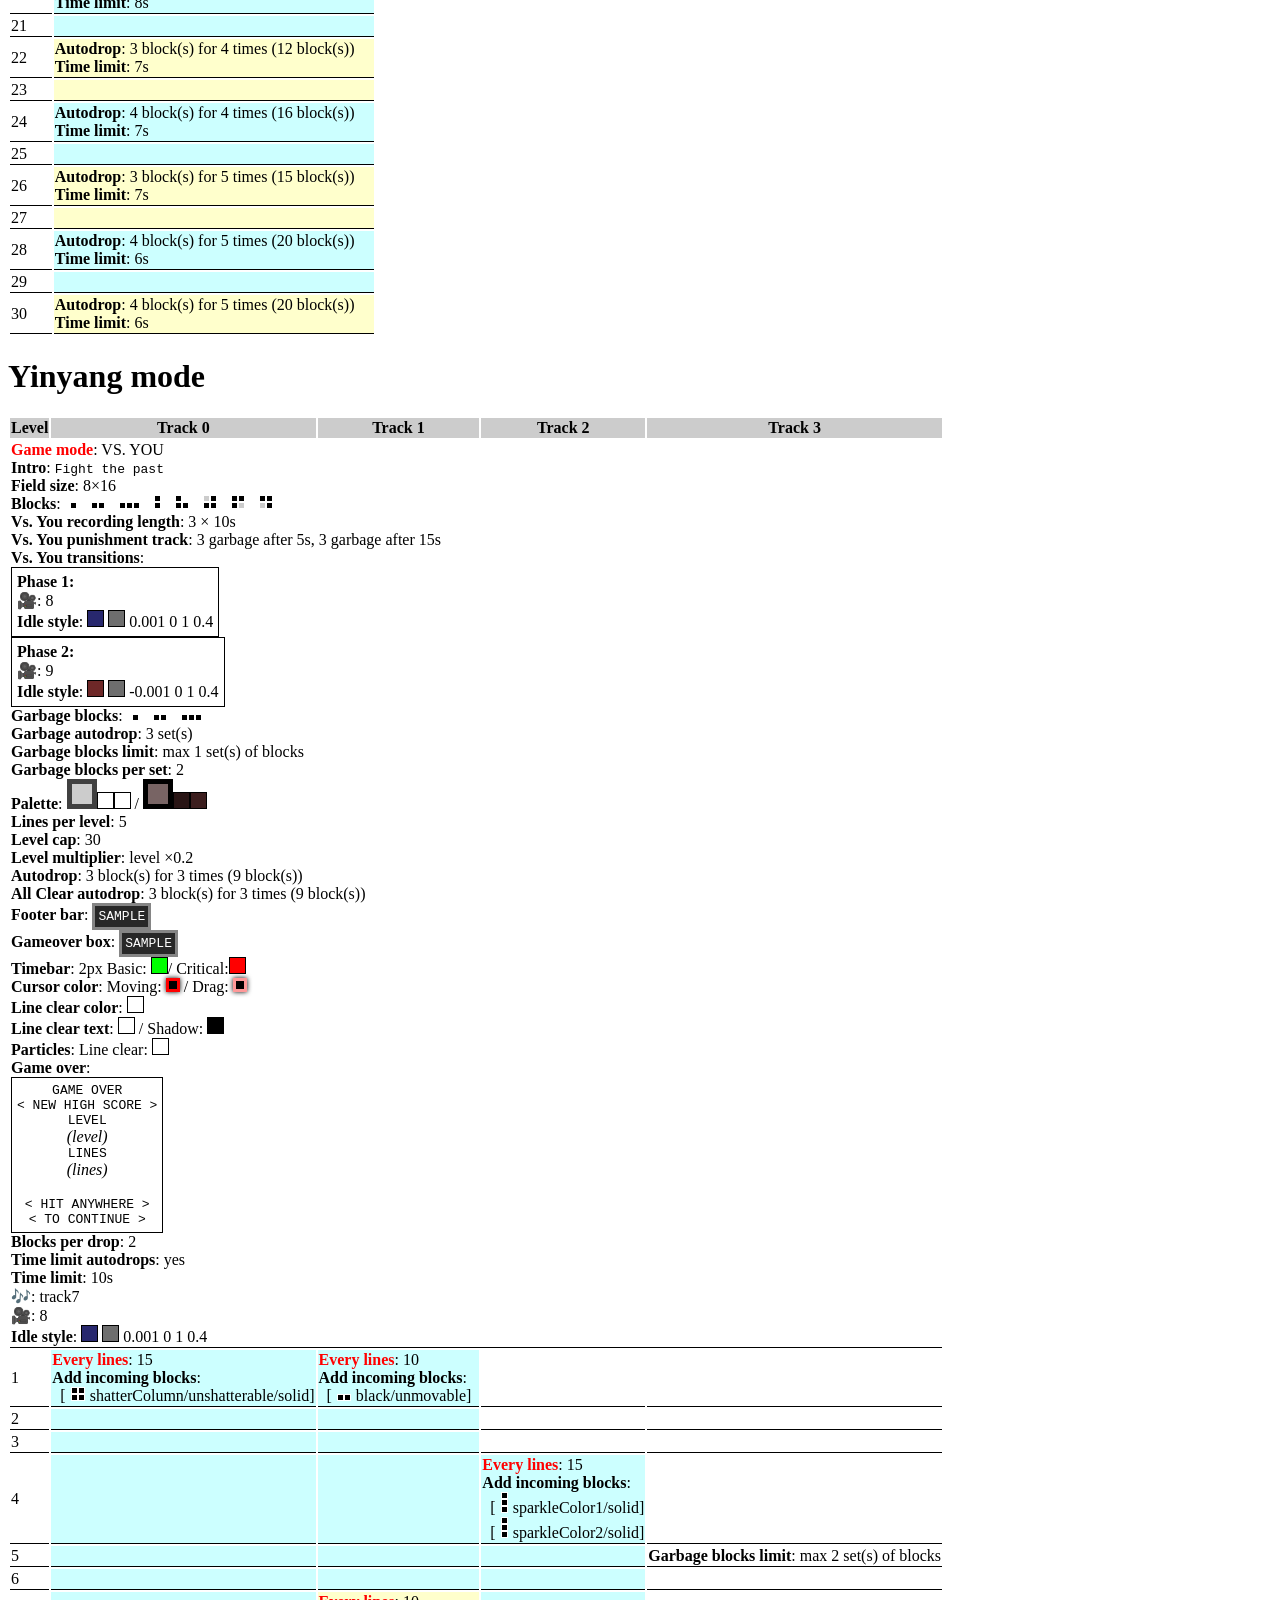
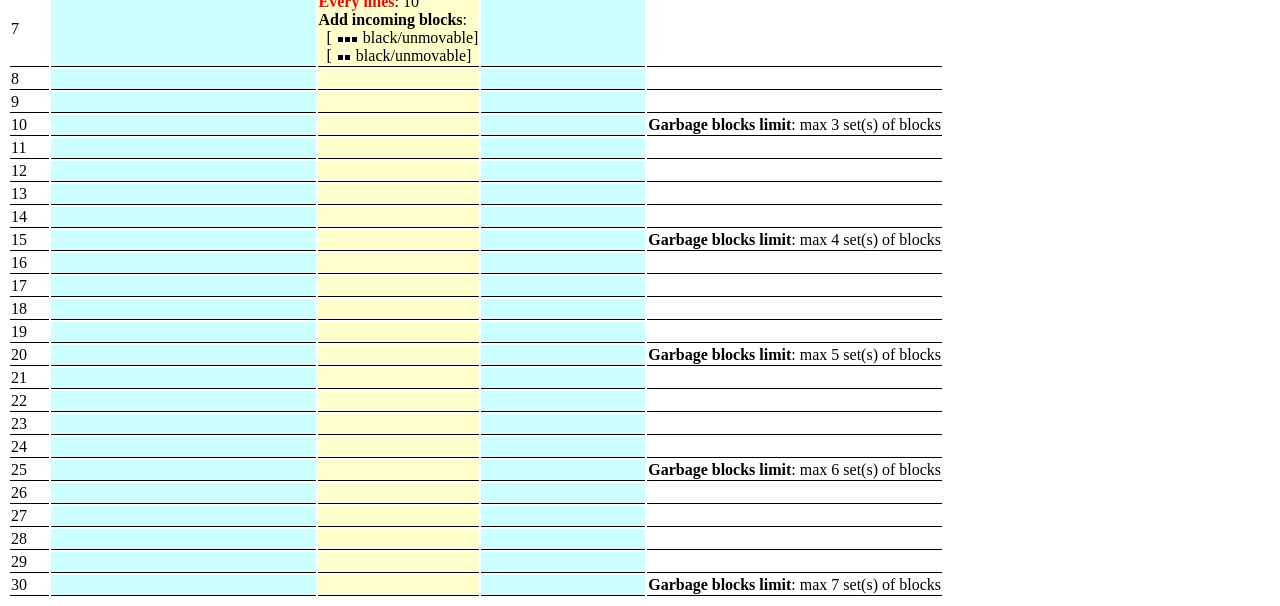
==== commit 7c534ad4: ":joystick: Added multiple controls, all clear, improved timers" ====
--- a/assets/modesdump.html
+++ b/assets/modesdump.html
@@ -32,6 +32,10 @@
         return "<div style='display:inline-block;border:3px solid "+border+";background-color:"+bg+";padding:3px;color:"+fg+"'><tt>SAMPLE</tt></div>";
     }
 
+    function createCursorSample(border, shadow) {
+        return "<div style='display:inline-block;width:8px;height:8px;background-color:#000;border:3px solid "+border+";box-shadow:0 0 5px #000'></div>";
+    }
+
     function dumpPattern(pattern) {
         let
             out="<table style='empty-cells:show;margin:0 5px;display:inline-block' cellpadding=0 cellspacing=0>";
@@ -73,20 +77,6 @@
     function dumpAction(action) {
         let
             out = [];
-/*
-                vsYouTransitions:[
-                    {
-                        setIdleStyle:[ { r:COLOR_OFF, g:COLOR_OFF, b:COLOR_BRIGHT }, { r:COLOR_BRIGHT, g:COLOR_BRIGHT, b:COLOR_BRIGHT }, 0.001, 0, 1, 0.4 ],
-                        setBackgroundAnimation:8
-                    },{
-                        setIdleStyle:[ { r:COLOR_BRIGHT, g:COLOR_OFF, b:COLOR_OFF }, { r:COLOR_BRIGHT, g:COLOR_BRIGHT, b:COLOR_BRIGHT }, -0.001, 0, 1, 0.4 ],
-                        setBackgroundAnimation:9
-                    }
-                ]
-
-
-*/
-
 
         // --- Start
         if (action.survivalMode !== undefined)
@@ -127,6 +117,8 @@
             out.push([ "Level multiplier", "level &times;"+action.levelMultiplierRatio ]);
         if (action.autoDrop !== undefined)
             out.push([ "Autodrop", action.autoDropAmount+" block(s) for "+action.autoDrop+" times ("+(action.autoDrop*action.autoDropAmount)+" block(s))" ]);
+        if (action.allClearAutoDrop !== undefined)
+            out.push([ "All Clear autodrop", action.allClearAutoDropAmount+" block(s) for "+action.allClearAutoDrop+" times ("+(action.allClearAutoDrop*action.allClearAutoDropAmount)+" block(s))" ]);
 
         
         if (action.everyLines !== undefined)
@@ -137,6 +129,8 @@
             out.push([ "Gameover box", createColorSample(createRGB(action.gameoverColorBorder), createRGB(action.gameoverColor), createRGB(action.footerbarColorText)) ]);
         if (action.timebarBasicHeight !== undefined)
             out.push([ "Timebar", action.timebarBasicHeight+"px Basic: "+createColorBox(createRGB(action.timebarColor))+ "/ Critical:"+createColorBox(createRGB(action.timebarColorCritical)) ]);
+        if (action.cursorColor)
+            out.push([ "Cursor color", "Moving: "+createCursorSample(action.cursorColor)+" / Drag: "+createCursorSample(action.cursorColorDrag) ]);
         if (action.lineClearColor !== undefined)
             out.push([ "Line clear color", createColorBox(createRGB(action.lineClearColor)) ]);
         if (action.rowtextColor !== undefined)
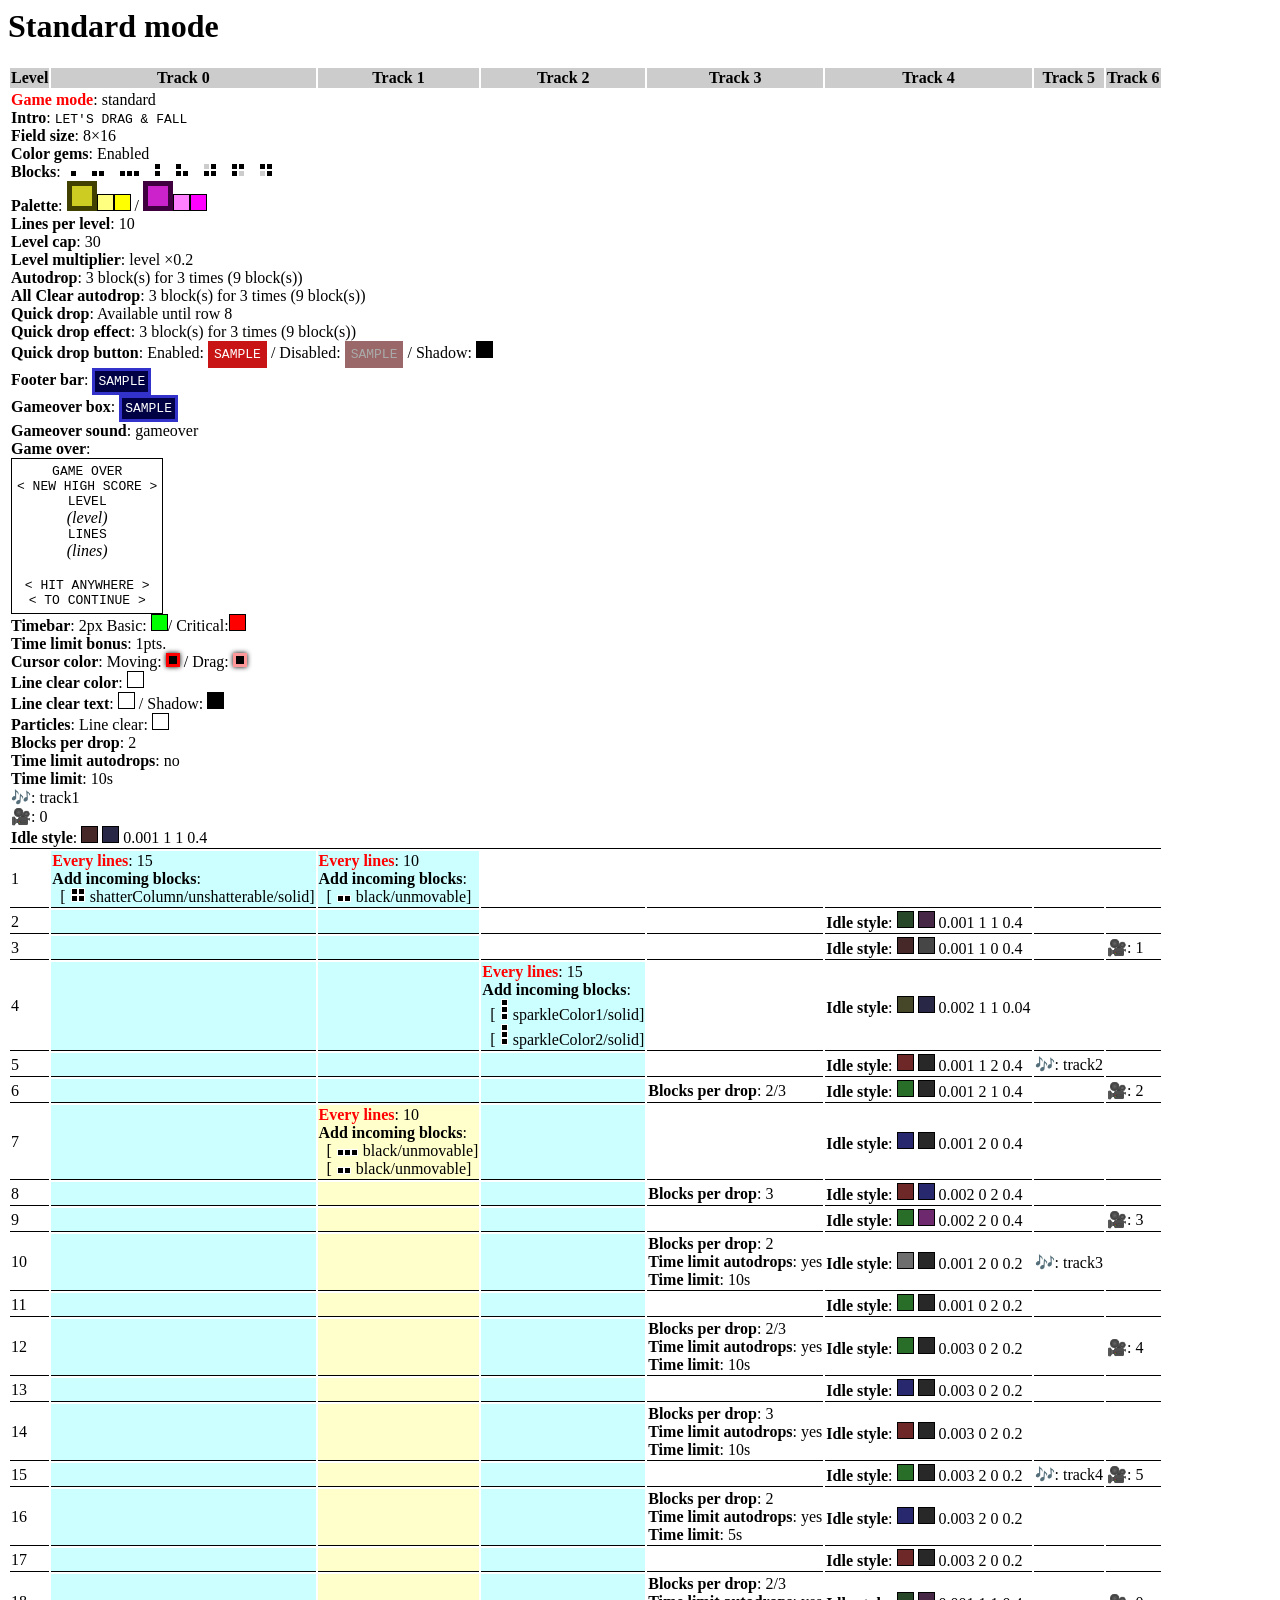
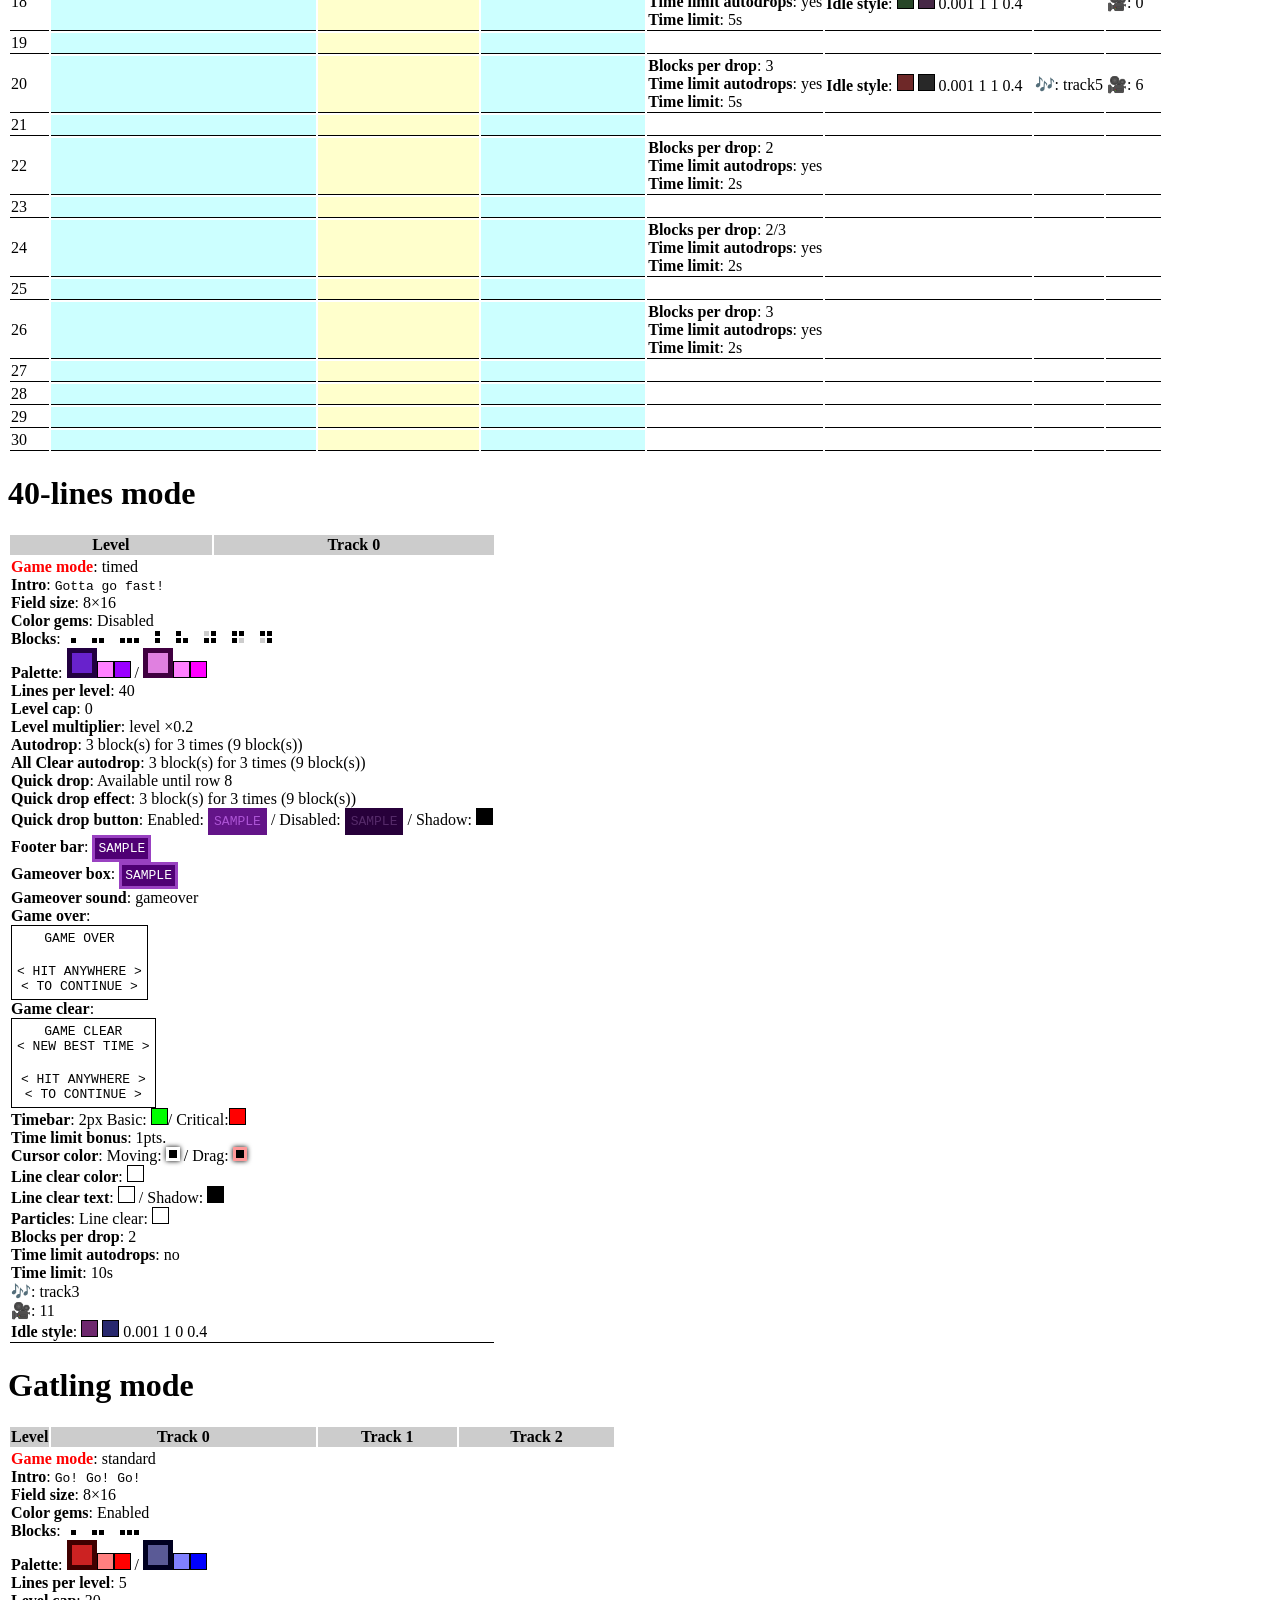
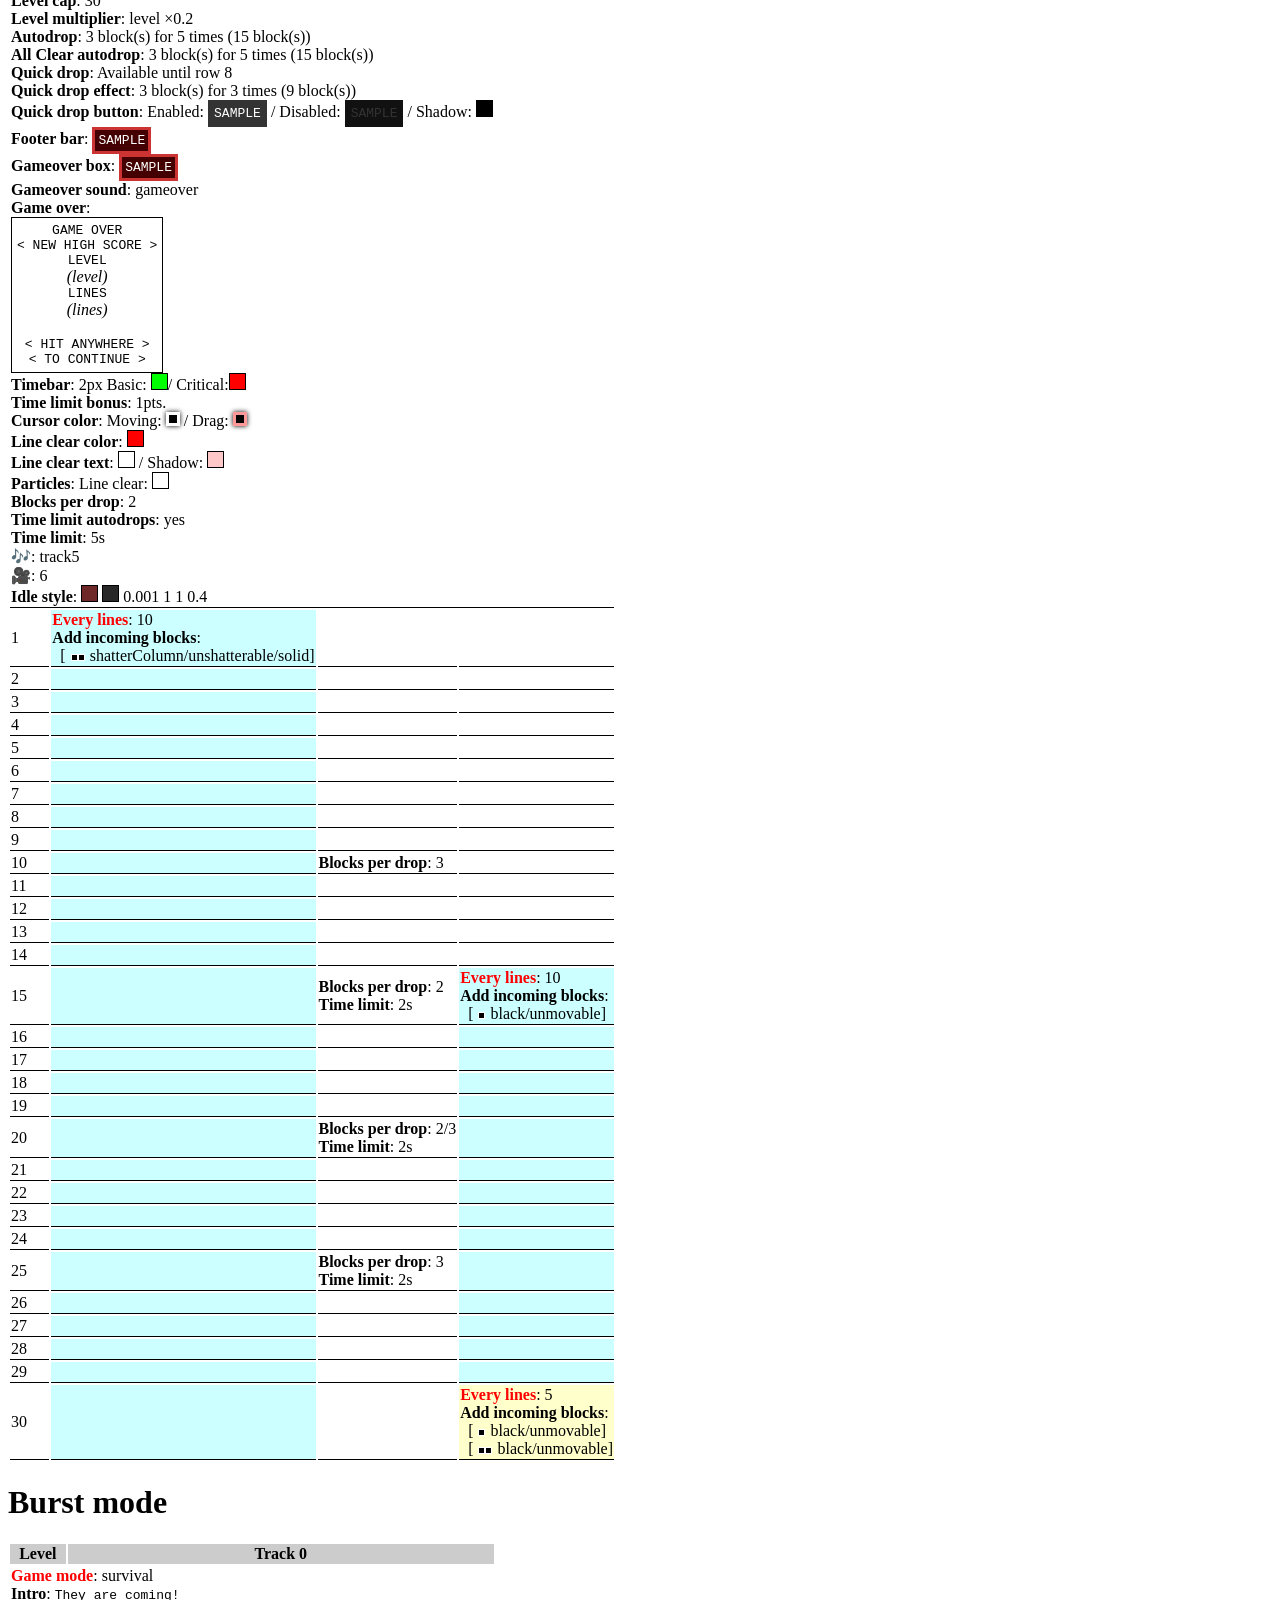
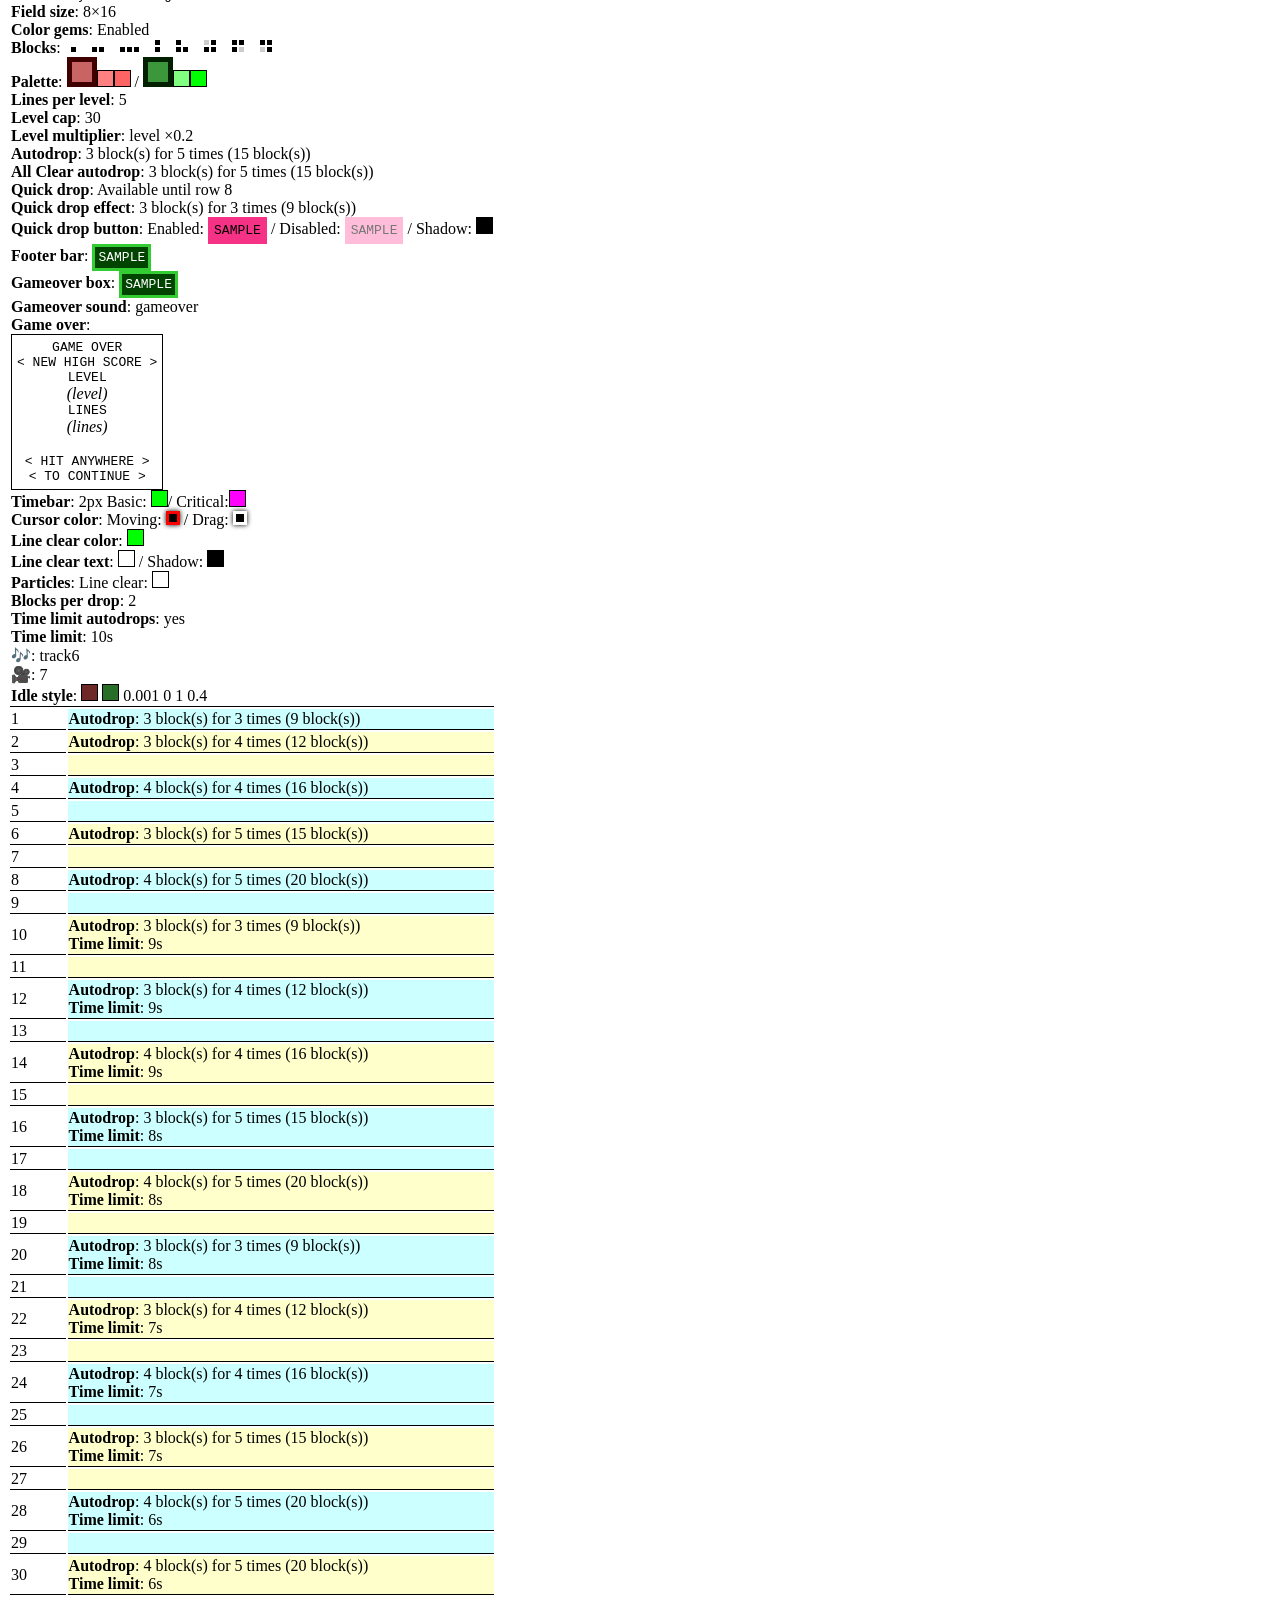
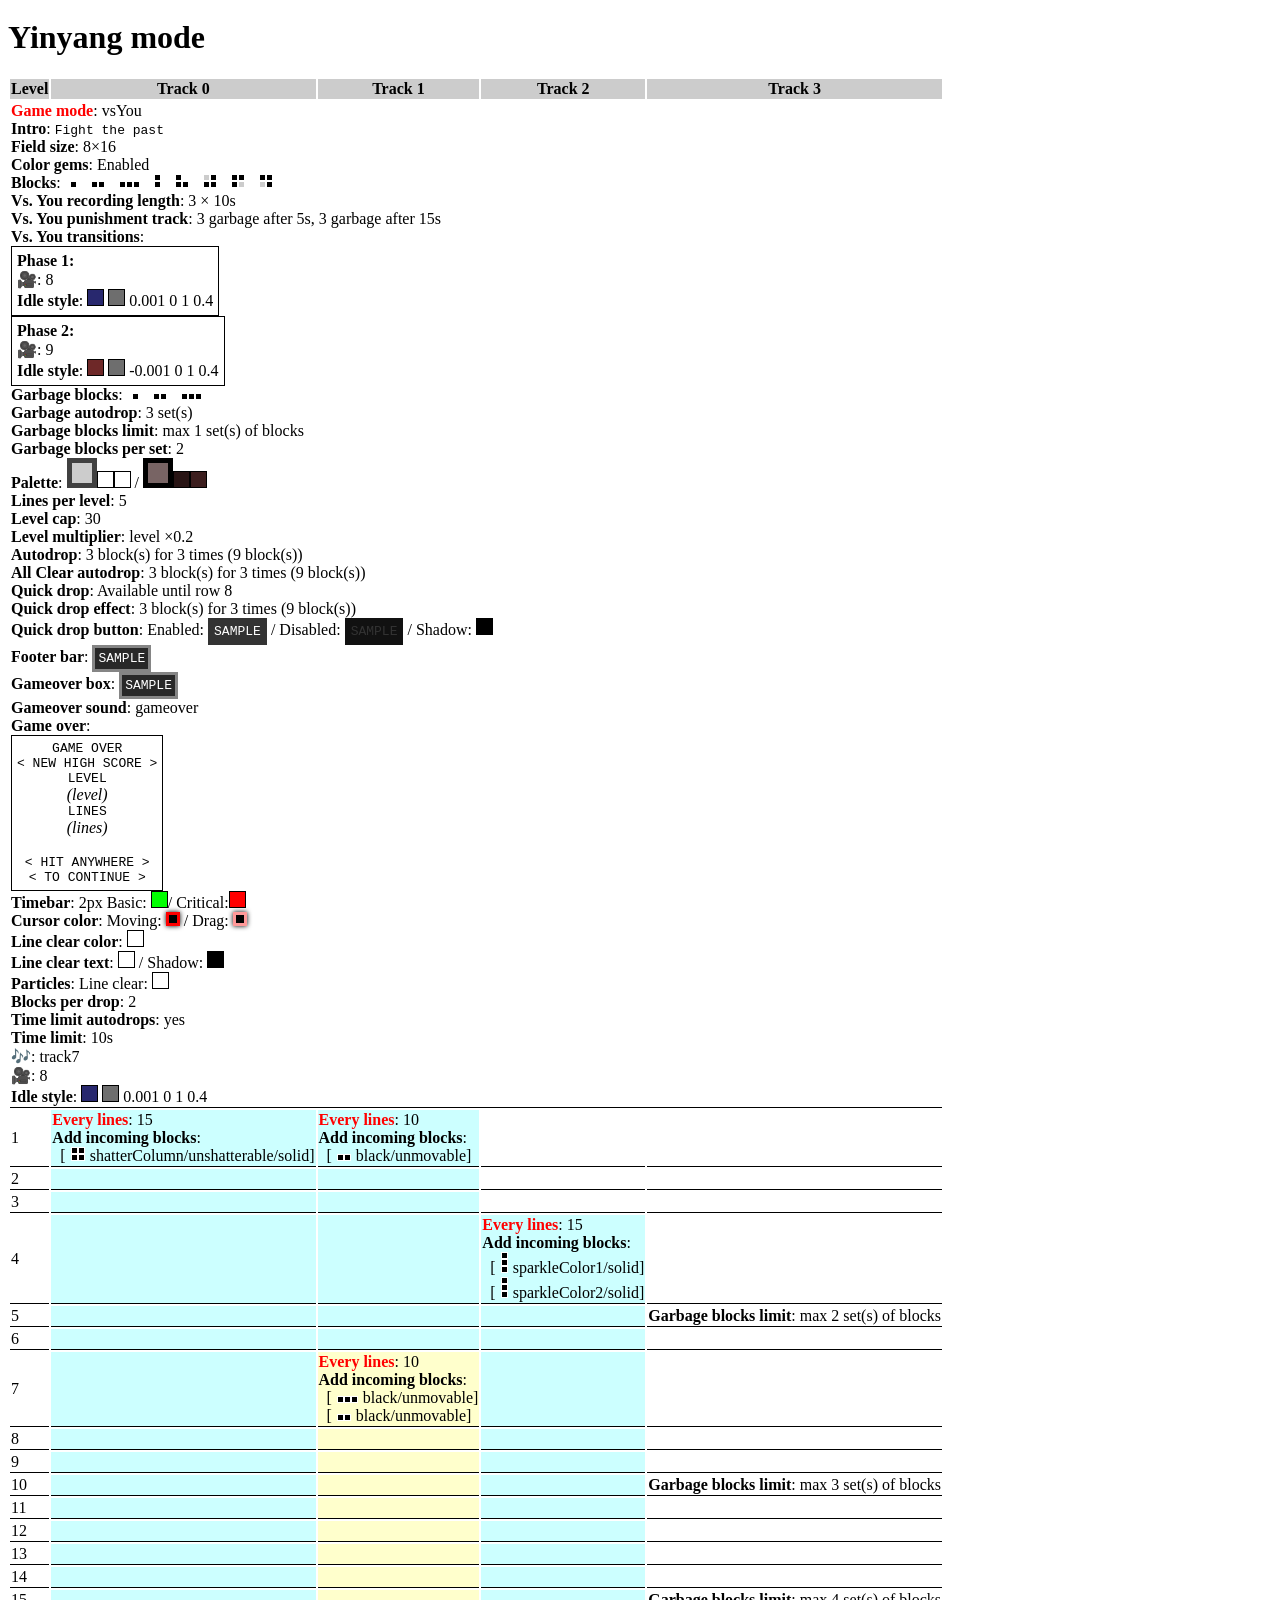
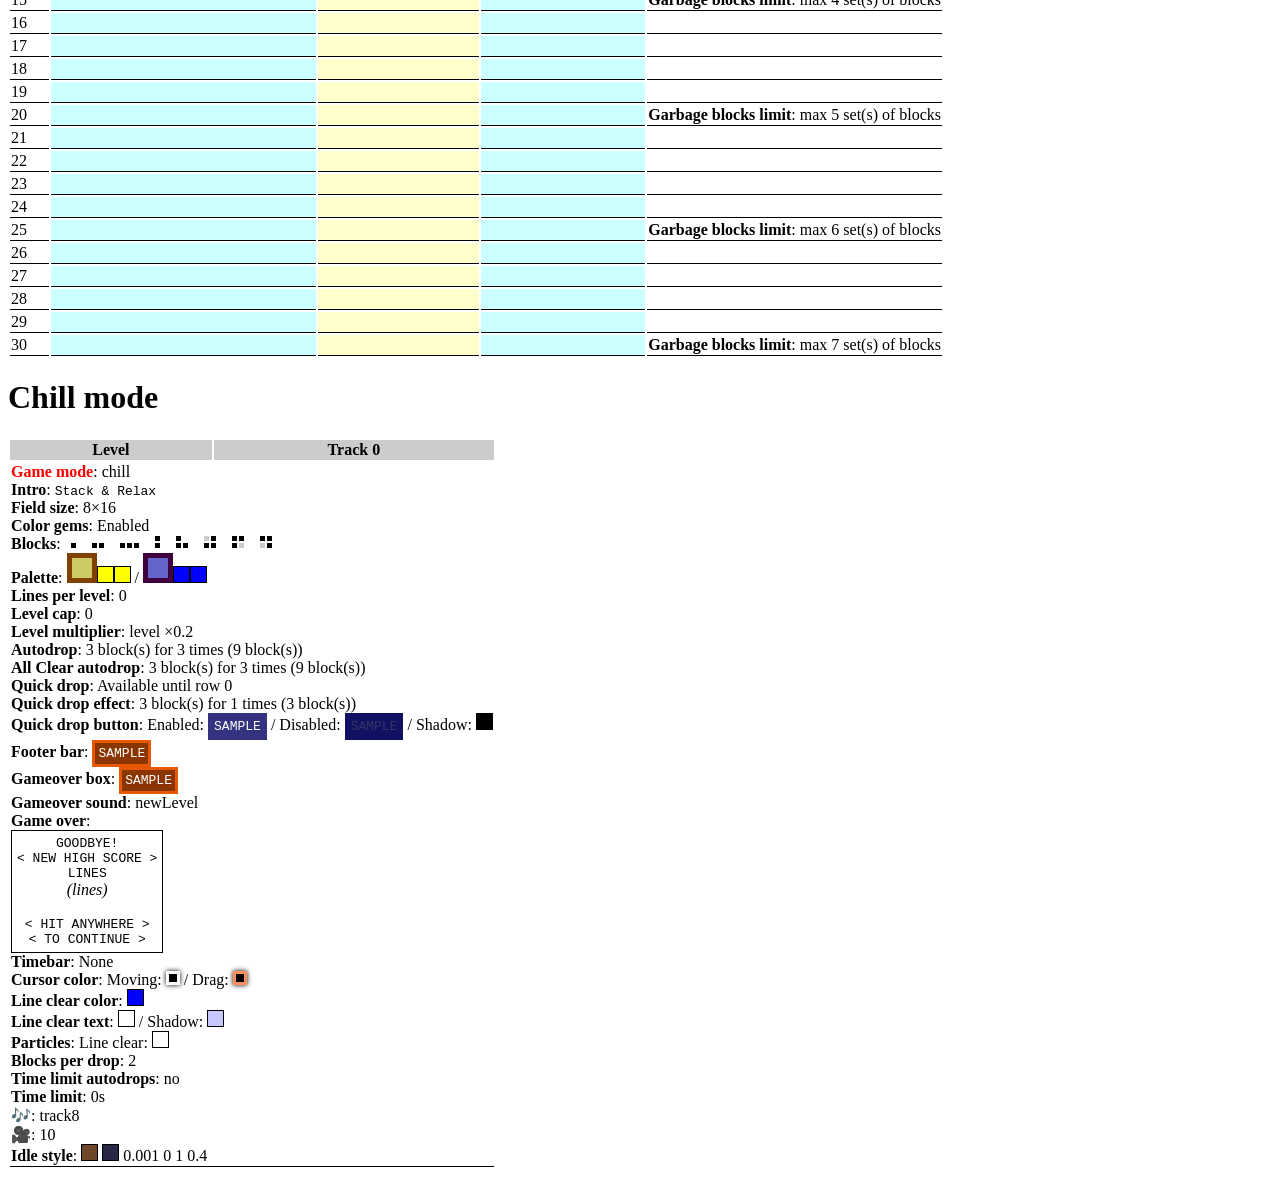
==== commit 60d60625: ":joystick: Added quick save, quick drop button, 2 game modes" ====
--- a/assets/modesdump.html
+++ b/assets/modesdump.html
@@ -36,6 +36,27 @@
         return "<div style='display:inline-block;width:8px;height:8px;background-color:#000;border:3px solid "+border+";box-shadow:0 0 5px #000'></div>";
     }
 
+    function dumpGameOver(gameover) {
+        let
+            text = gameover.map(line=>{
+                if (line.text)
+                    return "<tt>"+line.text+"</tt>";
+                if (line.highScore)
+                    return "<tt>"+line.highScore+"</tt>";
+                else if (line.score)
+                    return "<i>(score)</i>";
+                else if (line.lines)
+                    return "<i>(lines)</i>";
+                else if (line.level)
+                    return "<i>(level)</i>";
+                else if (line.spacing)
+                    return "";
+                else
+                    return "???";
+            });
+            return "<div style='display:inline-block;border:1px solid #000;padding:5px;text-align:center;'>"+text.join("<br>")+"</div>";
+    }
+
     function dumpPattern(pattern) {
         let
             out="<table style='empty-cells:show;margin:0 5px;display:inline-block' cellpadding=0 cellspacing=0>";
@@ -79,14 +100,14 @@
             out = [];
 
         // --- Start
-        if (action.survivalMode !== undefined)
-            out.push([ "<span style='color:red'>Game mode</span>", "SURVIVAL" ]);
-        if (action.vsYouMode !== undefined)
-            out.push([ "<span style='color:red'>Game mode</span>", "VS. YOU" ]);
+        if (action.model !== undefined)
+            out.push([ "<span style='color:red'>Game mode</span>", action.model ]);
         if (action.introText !== undefined)
             out.push([ "Intro", "<tt>"+action.introText+"</tt>" ]);
         if (action.fieldWidth !== undefined)
             out.push([ "Field size", action.fieldWidth+"&times;"+action.fieldHeight ]);
+        if (action.colorGems !== undefined)
+            out.push([ "Color gems", action.colorGems ? "Enabled" : "Disabled" ]);
         if (action.blocks !== undefined)
             out.push([ "Blocks", action.blocks.map(b=>dumpPattern(b.pattern)).join(" ") ]);
 
@@ -96,7 +117,6 @@
             out.push([ "Vs. You punishment track", action.vsYouPunishmentTrack.map(a=>a[1]+" garbage after "+(a[0]/1000)+"s").join(", ") ]);
         if (action.vsYouTransitions !== undefined)
             out.push([ "Vs. You transitions", action.vsYouTransitions.map((a,id)=>"<br><div style='display:inline-block;border:1px solid #000;padding:5px;'><b>Phase "+(id+1)+":</b><br>"+dumpAction(a)+"</div>").join("") ]);
-
 
         if (action.garbageBlocks !== undefined)
             out.push([ "Garbage blocks", action.garbageBlocks.map(b=>dumpPattern(b.pattern)).join(" ") ]);
@@ -120,6 +140,12 @@
         if (action.allClearAutoDrop !== undefined)
             out.push([ "All Clear autodrop", action.allClearAutoDropAmount+" block(s) for "+action.allClearAutoDrop+" times ("+(action.allClearAutoDrop*action.allClearAutoDropAmount)+" block(s))" ]);
 
+        if (action.quickDropActive !== undefined)
+            out.push([ "Quick drop", action.quickDropActive ? "Available until row "+action.quickDropThreshold : "Not available" ]);
+        if (action.quickDropAutoDrops !== undefined)
+            out.push([ "Quick drop effect", action.quickDropAutoDropsAmount+" block(s) for "+action.quickDropAutoDrops+" times ("+(action.quickDropAutoDrops*action.quickDropAutoDropsAmount)+" block(s))" ]);
+        if (action.quickDropColor !== undefined)
+            out.push([ "Quick drop button", "Enabled: "+createColorSample(createRGB(action.quickDropColor), createRGB(action.quickDropColor), createRGB(action.quickDropFontColor), createRGB(action.quickDropFontColor) )+" / Disabled: "+createColorSample(createRGB(action.quickDropDisabledColor), createRGB(action.quickDropDisabledColor), createRGB(action.quickDropFontDisabledColor), createRGB(action.quickDropFontColor) )+" / Shadow: "+createColorBox(createRGB(action.quickDropShadowColor)) ]);
         
         if (action.everyLines !== undefined)
             out.push([ "<span style='color:#f00'>Every lines</span>", action.everyLines ]);
@@ -127,8 +153,17 @@
             out.push([ "Footer bar", createColorSample(action.footerbarColorBorder, action.footerbarColor, createRGB(action.footerbarColorText)) ]);
         if (action.gameoverColor !== undefined)
             out.push([ "Gameover box", createColorSample(createRGB(action.gameoverColorBorder), createRGB(action.gameoverColor), createRGB(action.footerbarColorText)) ]);
+        if (action.gameoverSound !== undefined)
+            out.push([ "Gameover sound", action.gameoverSound ]);
+        if (action.gameoverLines)
+            out.push([ "Game over", "<br>"+dumpGameOver(action.gameoverLines) ]);
+        if (action.gameclearLines)
+            out.push([ "Game clear", "<br>"+dumpGameOver(action.gameclearLines) ]);
+
         if (action.timebarBasicHeight !== undefined)
-            out.push([ "Timebar", action.timebarBasicHeight+"px Basic: "+createColorBox(createRGB(action.timebarColor))+ "/ Critical:"+createColorBox(createRGB(action.timebarColorCritical)) ]);
+            out.push([ "Timebar", action.timebarBasicHeight ? action.timebarBasicHeight+"px Basic: "+createColorBox(createRGB(action.timebarColor))+ "/ Critical:"+createColorBox(createRGB(action.timebarColorCritical)) : "None" ]);
+        if (action.timeLimitPoints !== undefined)
+            out.push([ "Time limit bonus", action.timeLimitPoints+"pts." ]);
         if (action.cursorColor)
             out.push([ "Cursor color", "Moving: "+createCursorSample(action.cursorColor)+" / Drag: "+createCursorSample(action.cursorColorDrag) ]);
         if (action.lineClearColor !== undefined)
@@ -137,26 +172,6 @@
             out.push([ "Line clear text", createColorBox(createRGB(action.rowtextColor))+" / Shadow: "+createColorBox(createRGB(action.rowtextColorShadow)) ]);
         if (action.particlesLineClearColor)
             out.push([ "Particles", "Line clear: "+createColorBox(createRGB(action.particlesLineClearColor)+" / Fall: "+action.particlesFallColor ) ]);
-        if (action.gameoverLines) {
-            let
-                text = action.gameoverLines.map(line=>{
-                    if (line.text)
-                        return "<tt>"+line.text+"</tt>";
-                    if (line.highScore)
-                        return "<tt>"+line.highScore+"</tt>";
-                    else if (line.score)
-                        return "<i>(score)</i>";
-                    else if (line.lines)
-                        return "<i>(lines)</i>";
-                    else if (line.level)
-                        return "<i>(level)</i>";
-                    else if (line.spacing)
-                        return "";
-                    else
-                        return "???";
-                });
-            out.push([ "Game over", "<br><div style='display:inline-block;border:1px solid #000;padding:5px;text-align:center;'>"+text.join("<br>")+"</div>" ]);
-        }
 
         // --- Ongoing
         if (action.setBlocksPerDrop !== undefined)
@@ -197,7 +212,7 @@
             levelHtml,
             html = "";
 
-        modes.forEach(mode=>{
+        modes.list.forEach(mode=>{
             let
                 afterLevelBg = [];
             html += "<h1>"+mode.label+"</h1><table><tr style='background-color:#ccc'><th>Level</th>";
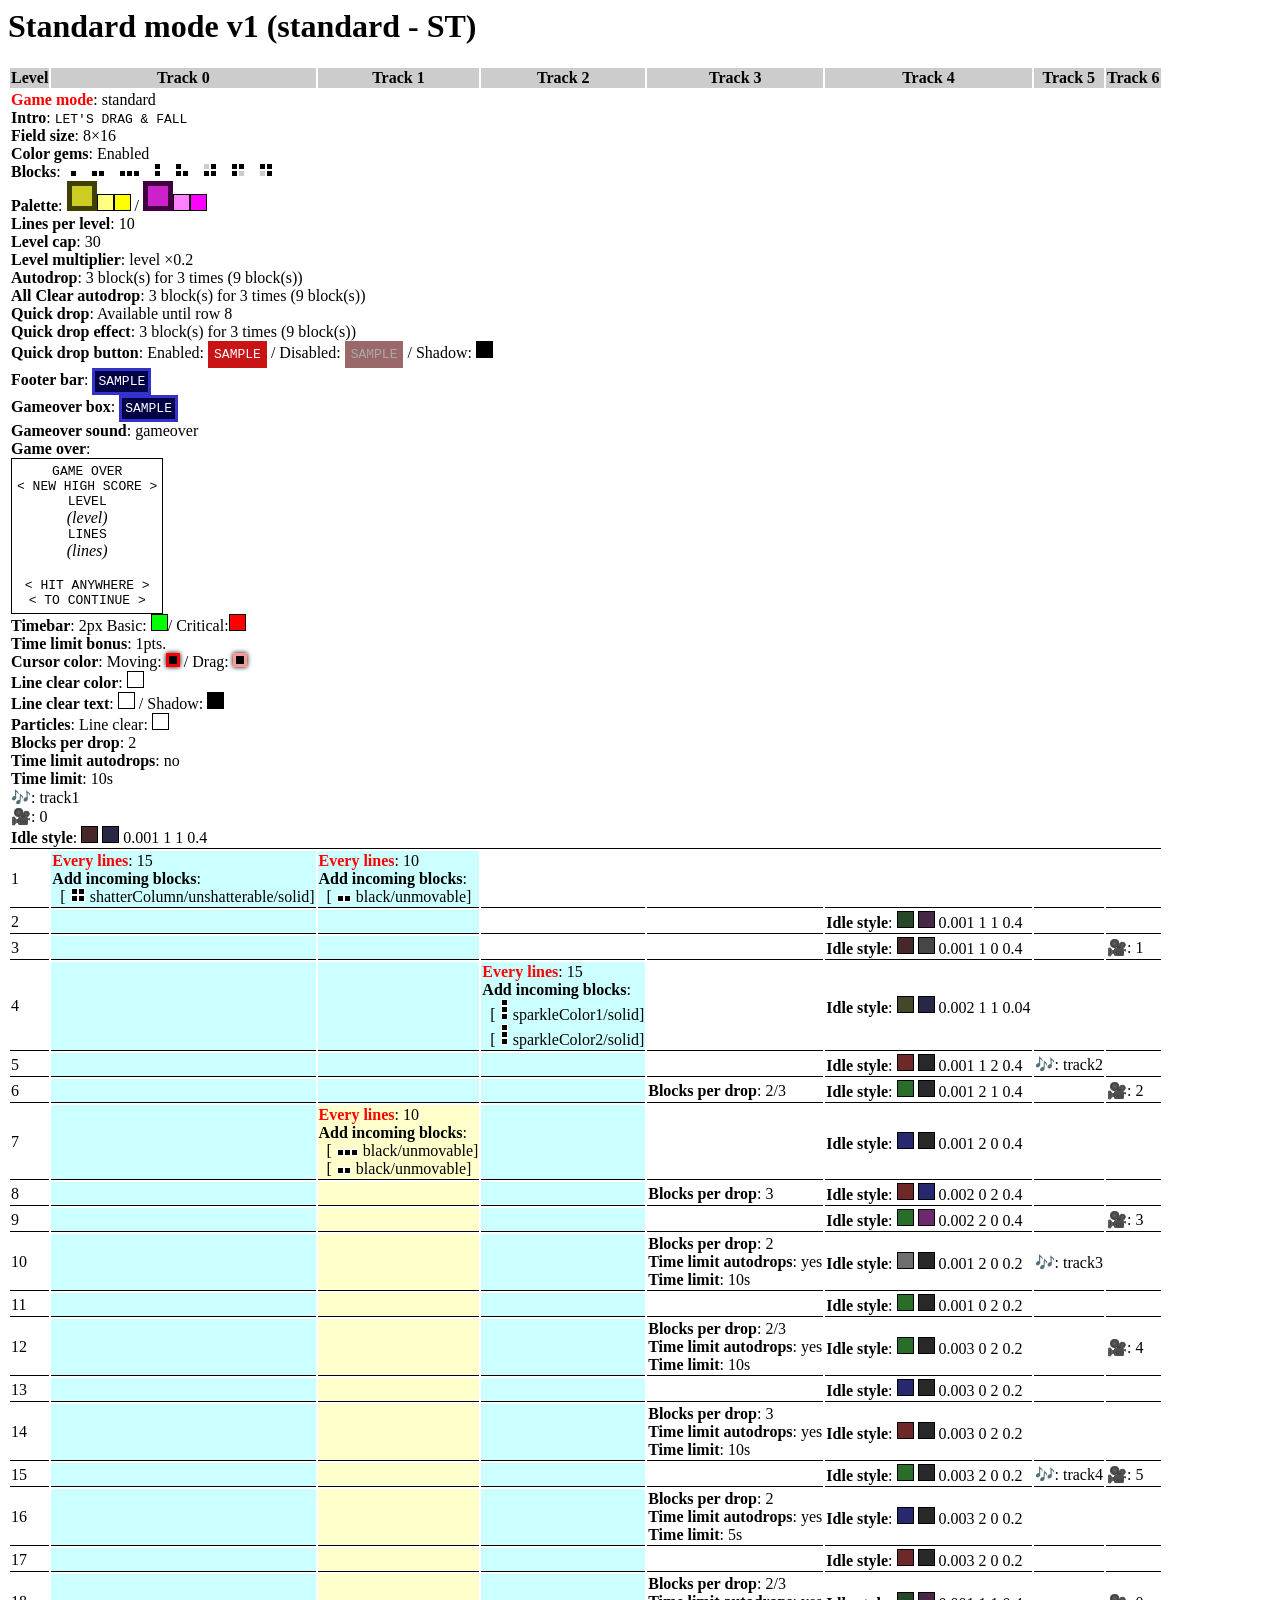
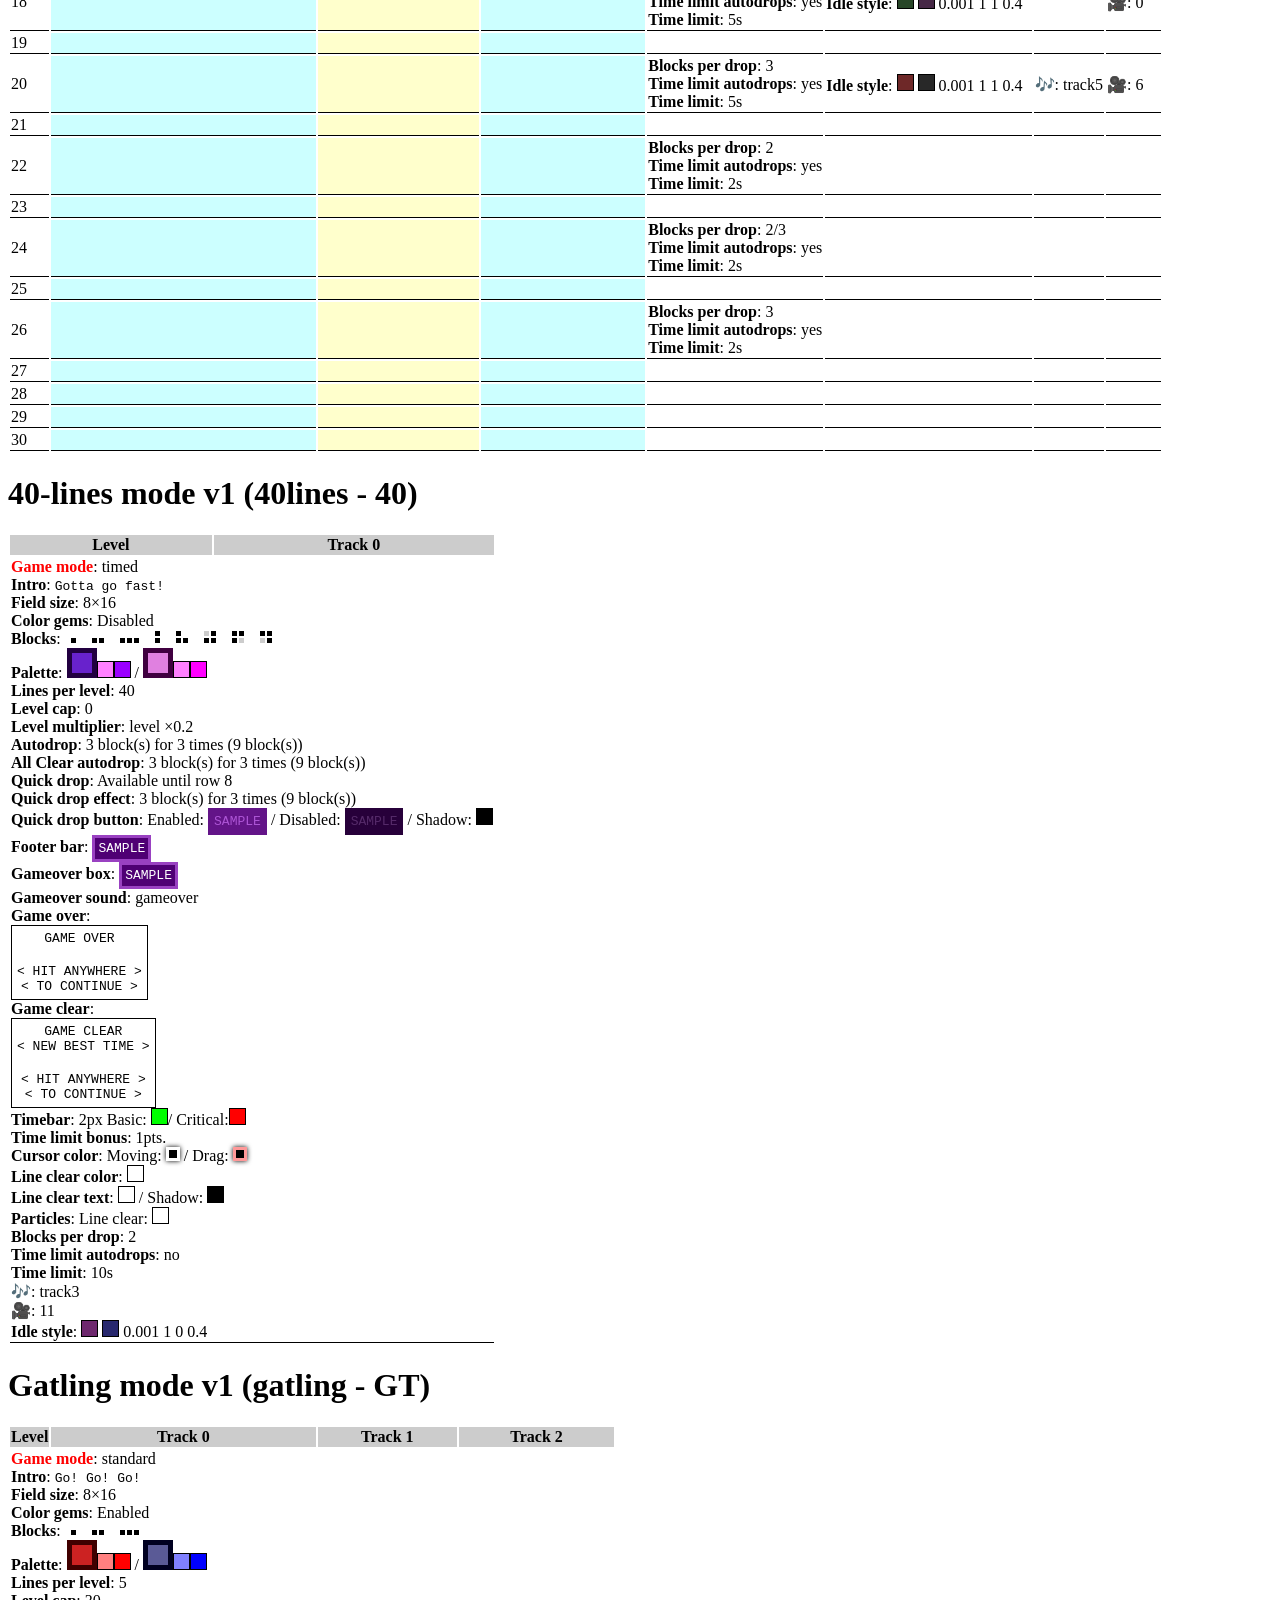
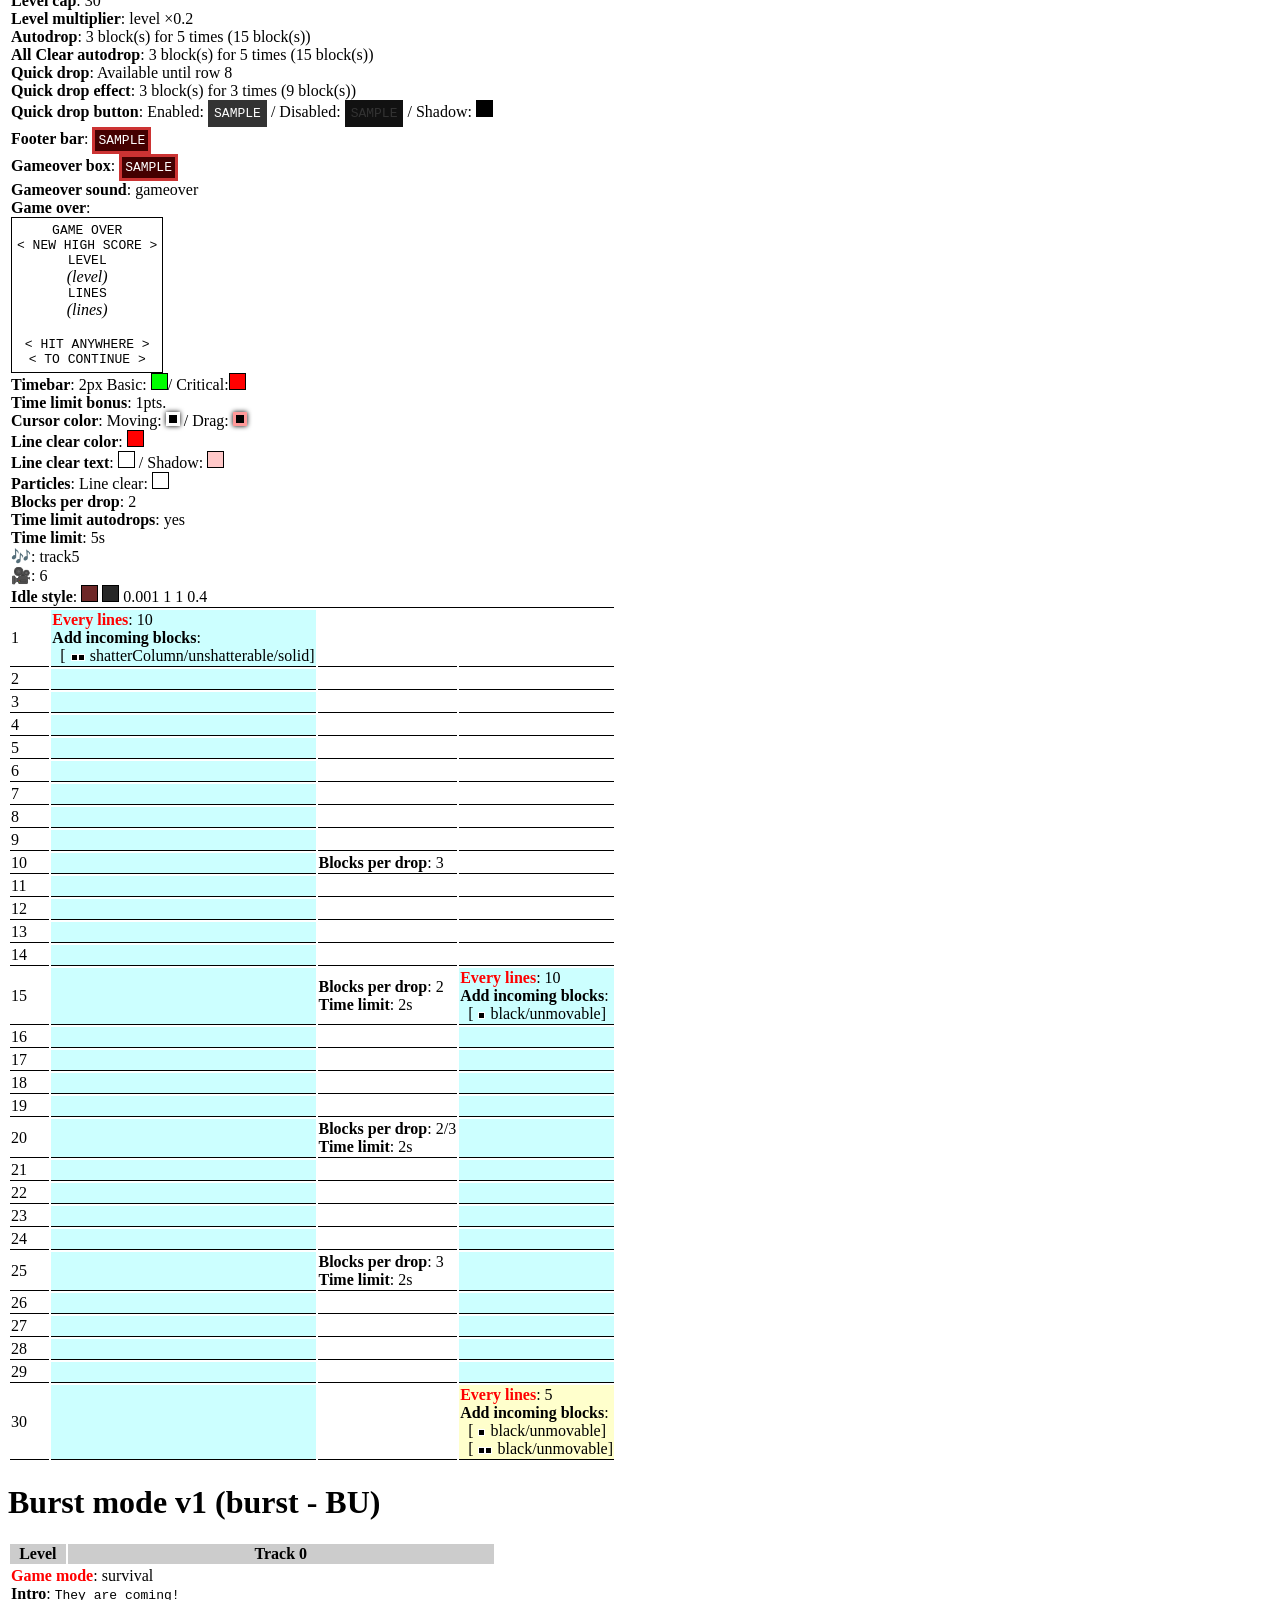
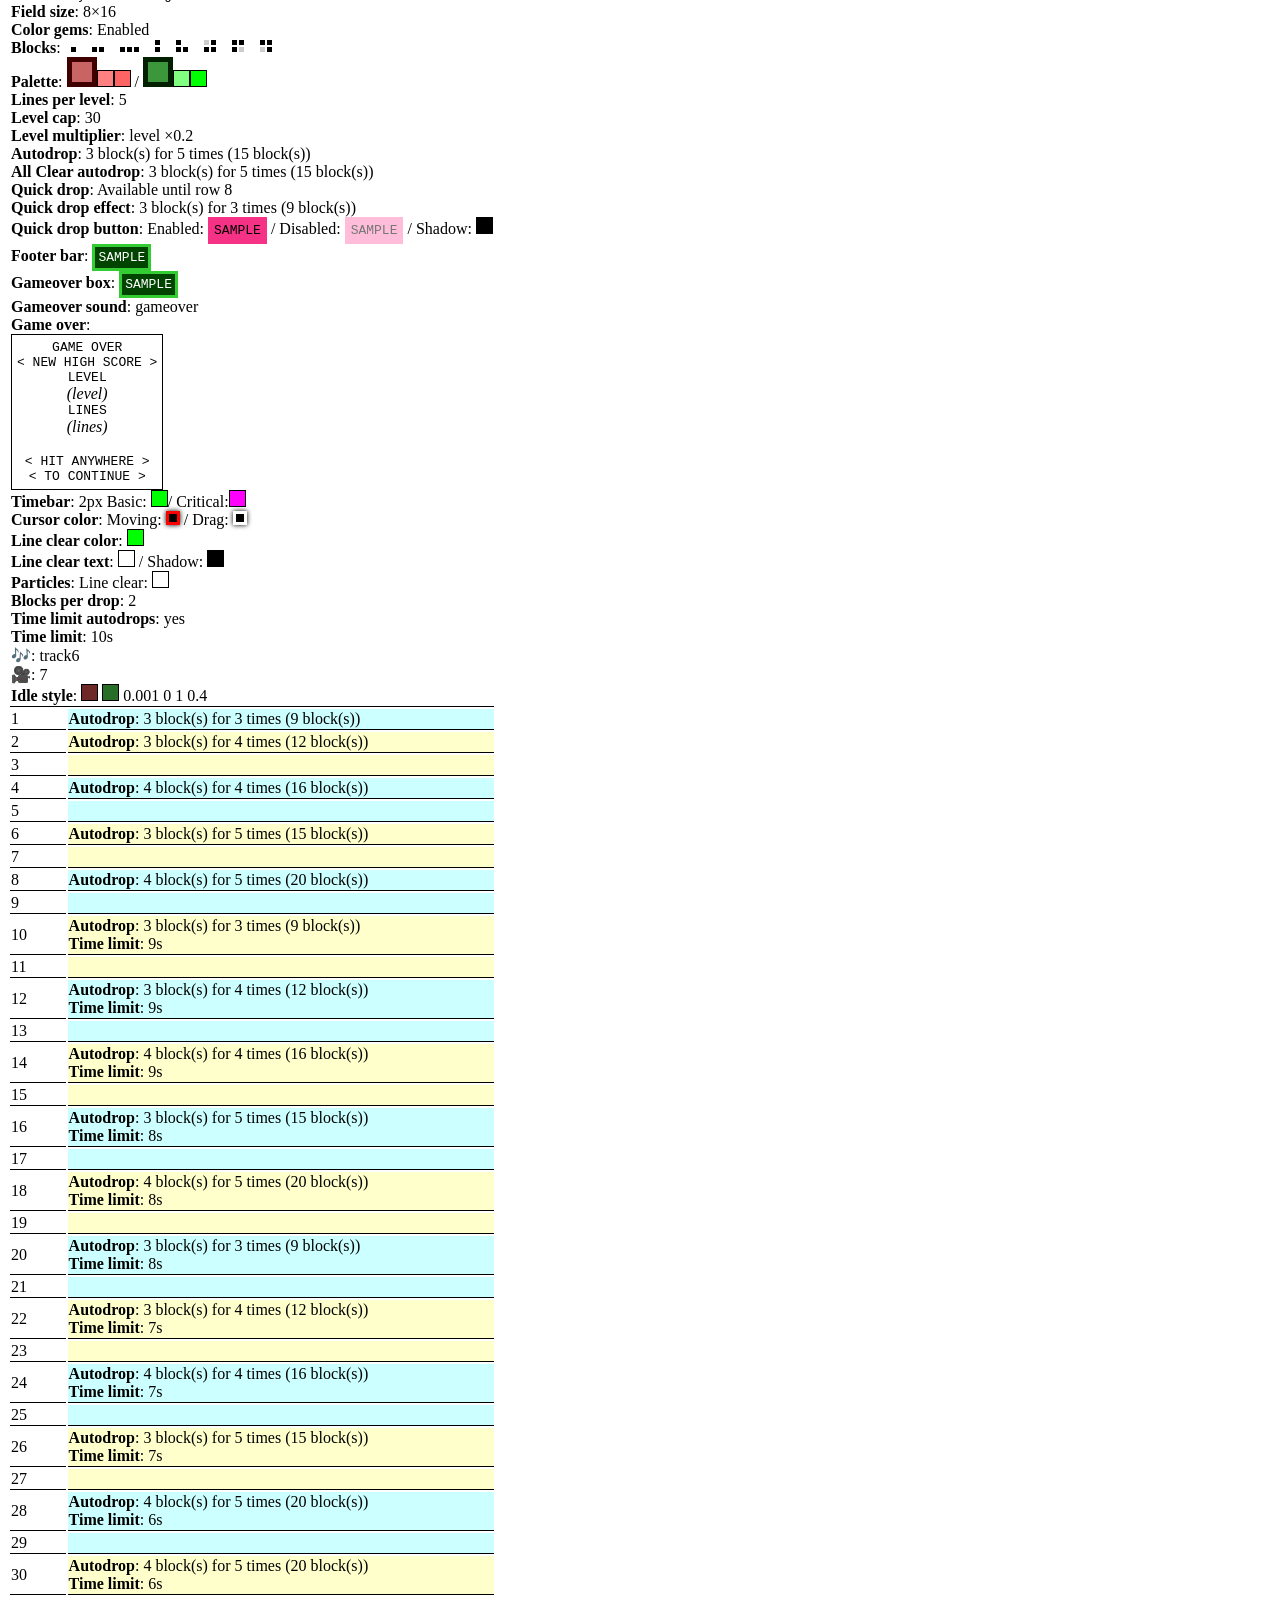
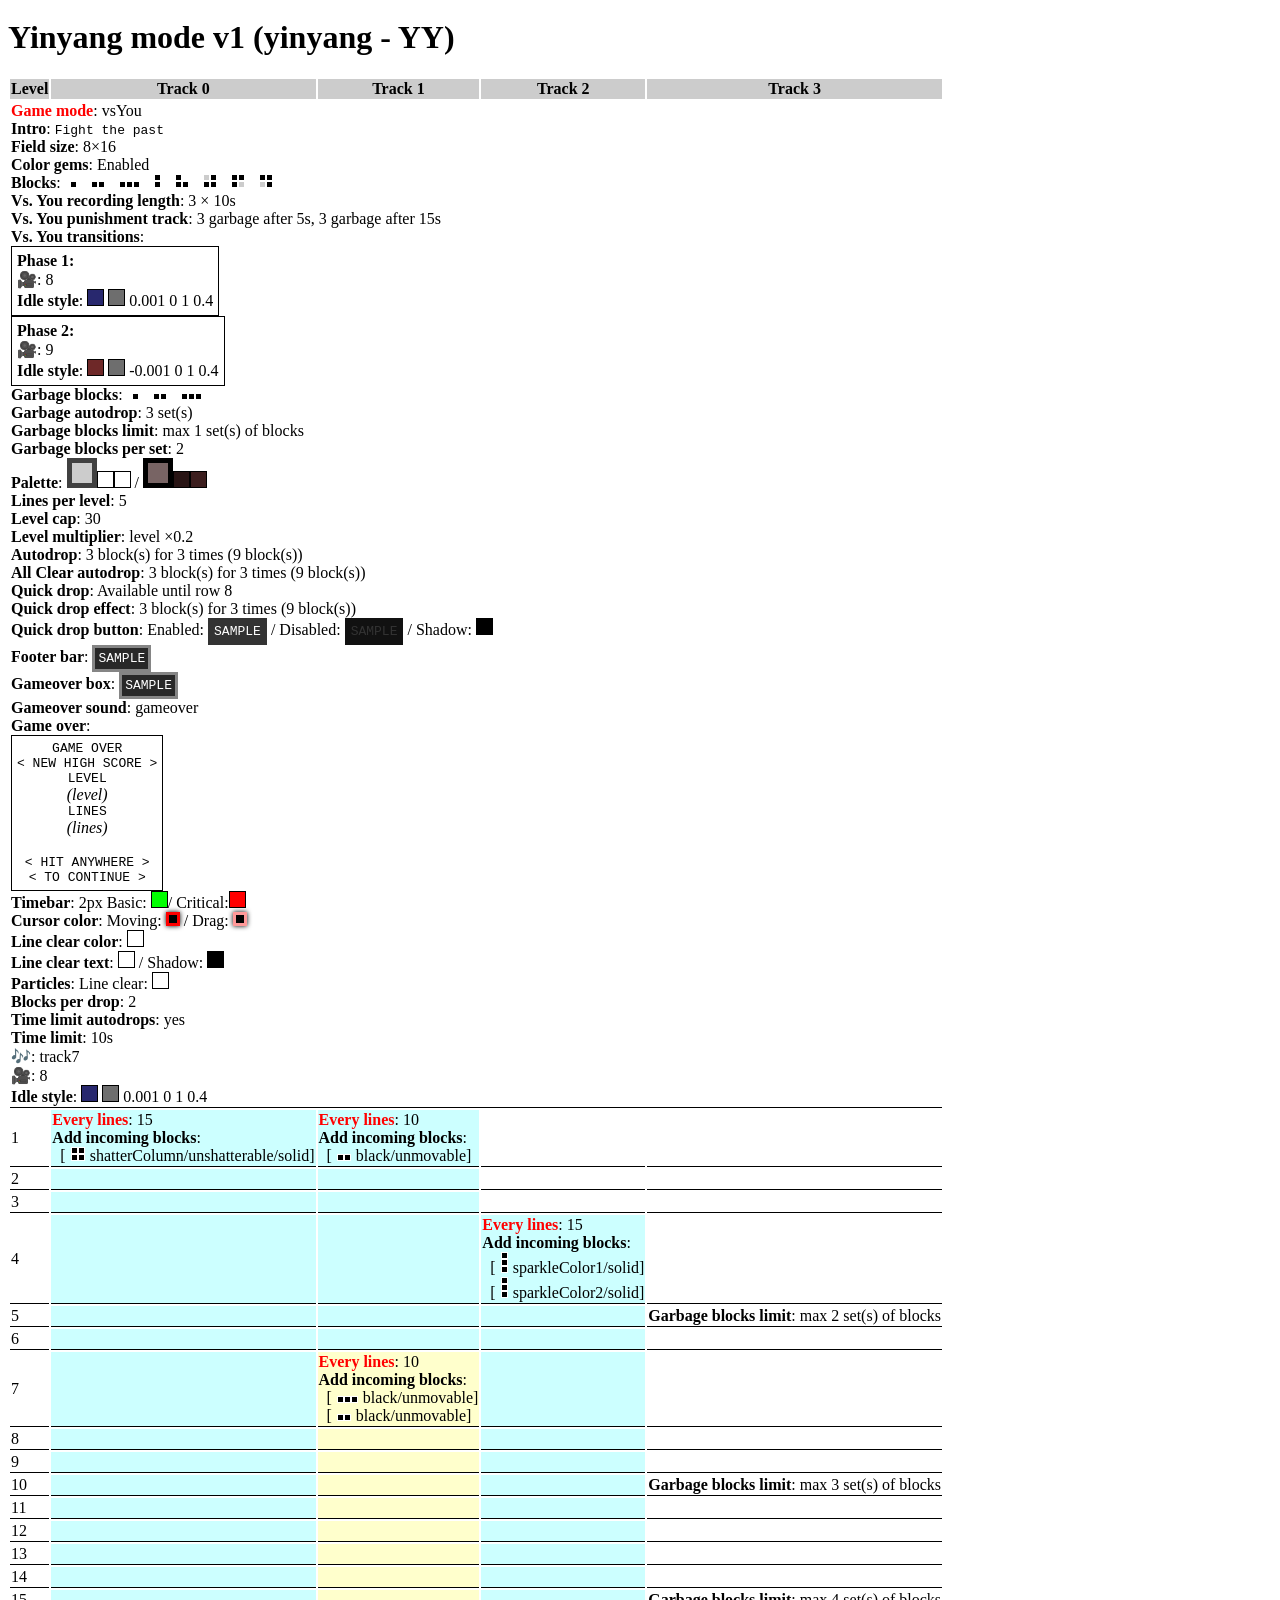
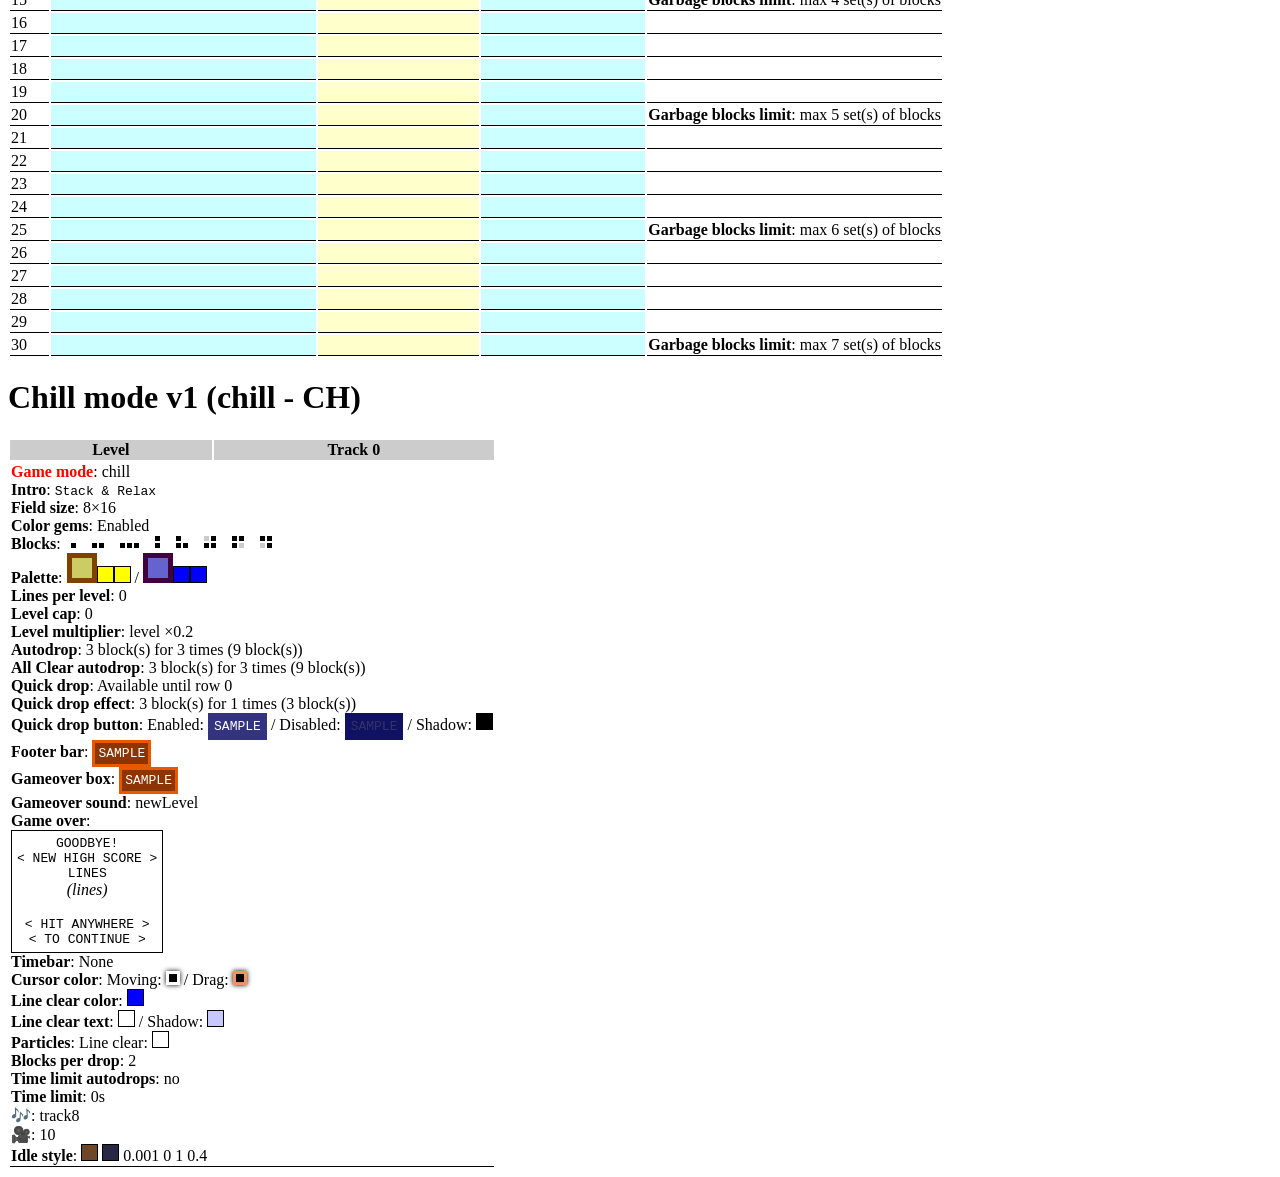
==== commit a45cfc6c: ":joystick: Added BragBoard(TM) score sharing tool" ====
--- a/assets/modesdump.html
+++ b/assets/modesdump.html
@@ -215,7 +215,7 @@
         modes.list.forEach(mode=>{
             let
                 afterLevelBg = [];
-            html += "<h1>"+mode.label+"</h1><table><tr style='background-color:#ccc'><th>Level</th>";
+            html += "<h1>"+mode.label+" v"+mode.version+" ("+mode.id+" - "+mode.shortId+")</h1><table><tr style='background-color:#ccc'><th>Level</th>";
             for (let i=0;i<mode.progress.length;i++)
                 html+="<th>Track "+i+"</th>";
             html+="</tr><tr><td style='border-bottom:1px solid #000' colspan='"+(mode.progress.length+1)+"'>";
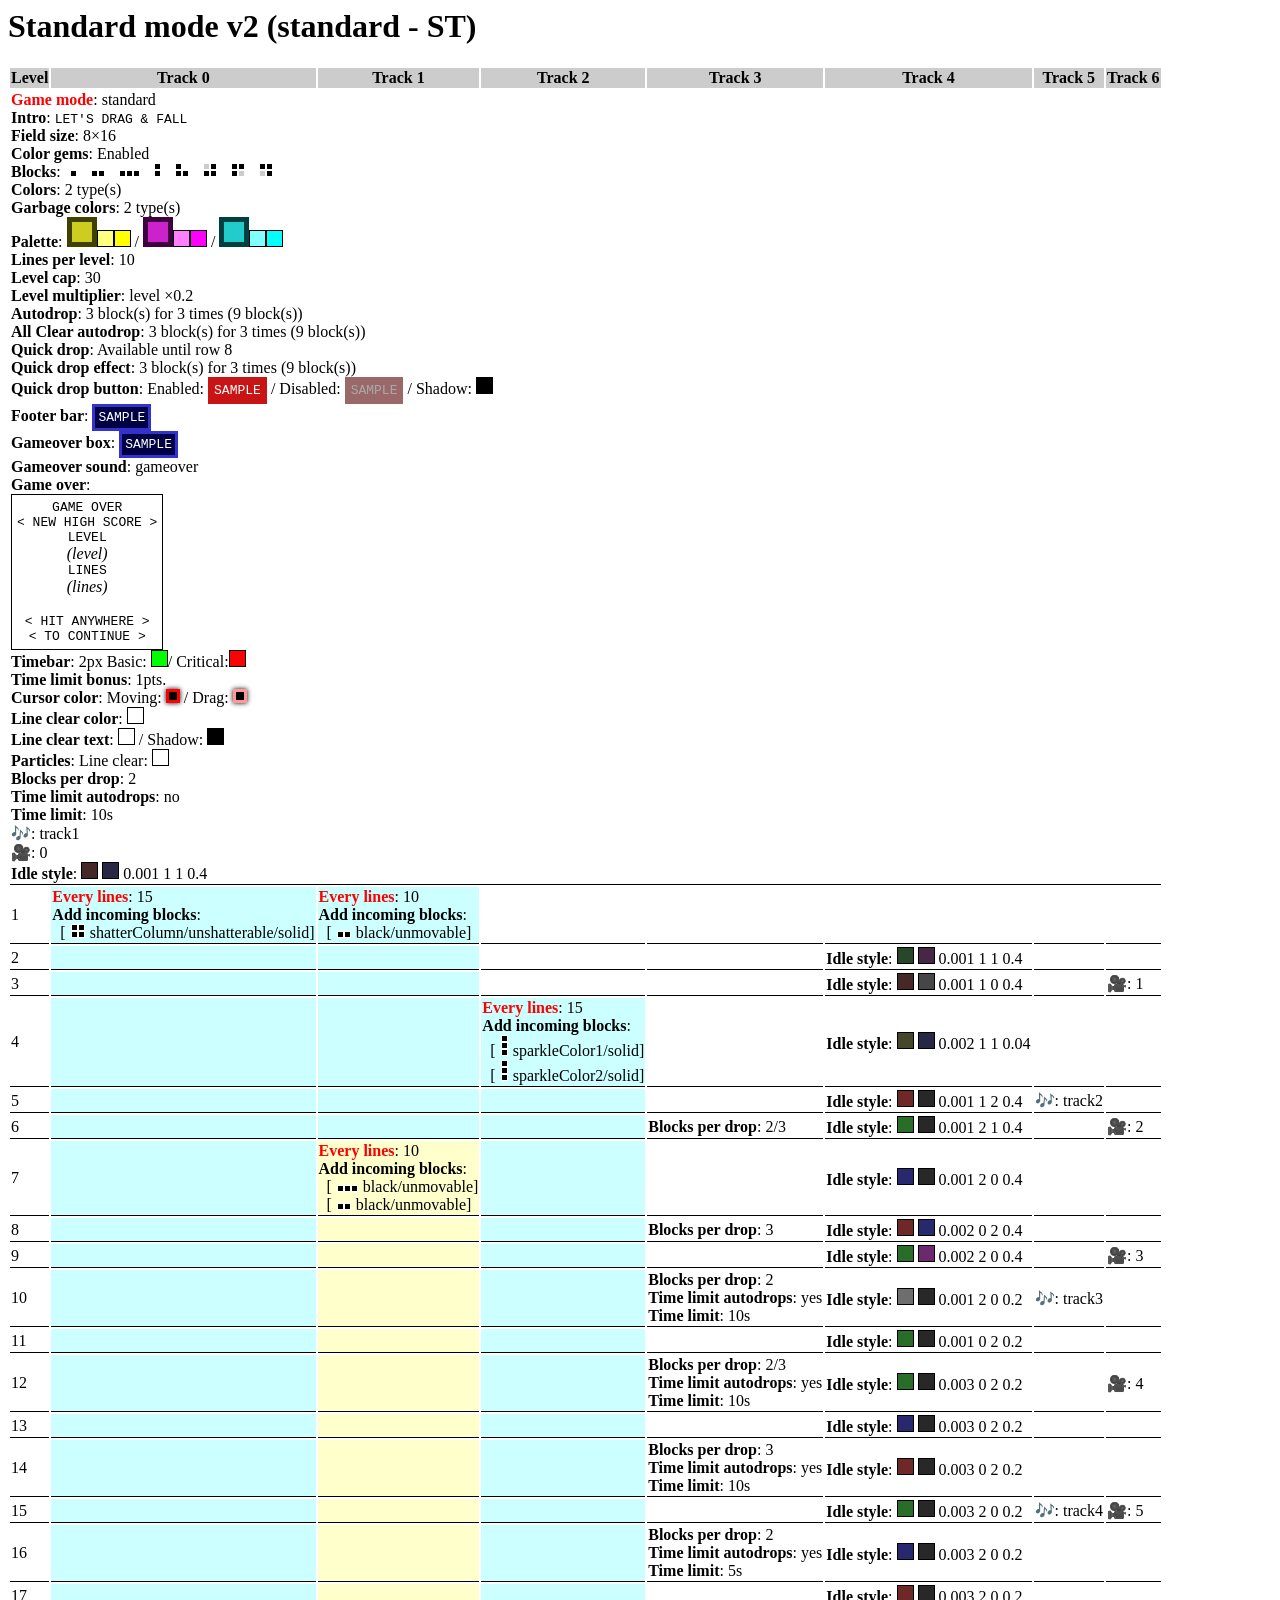
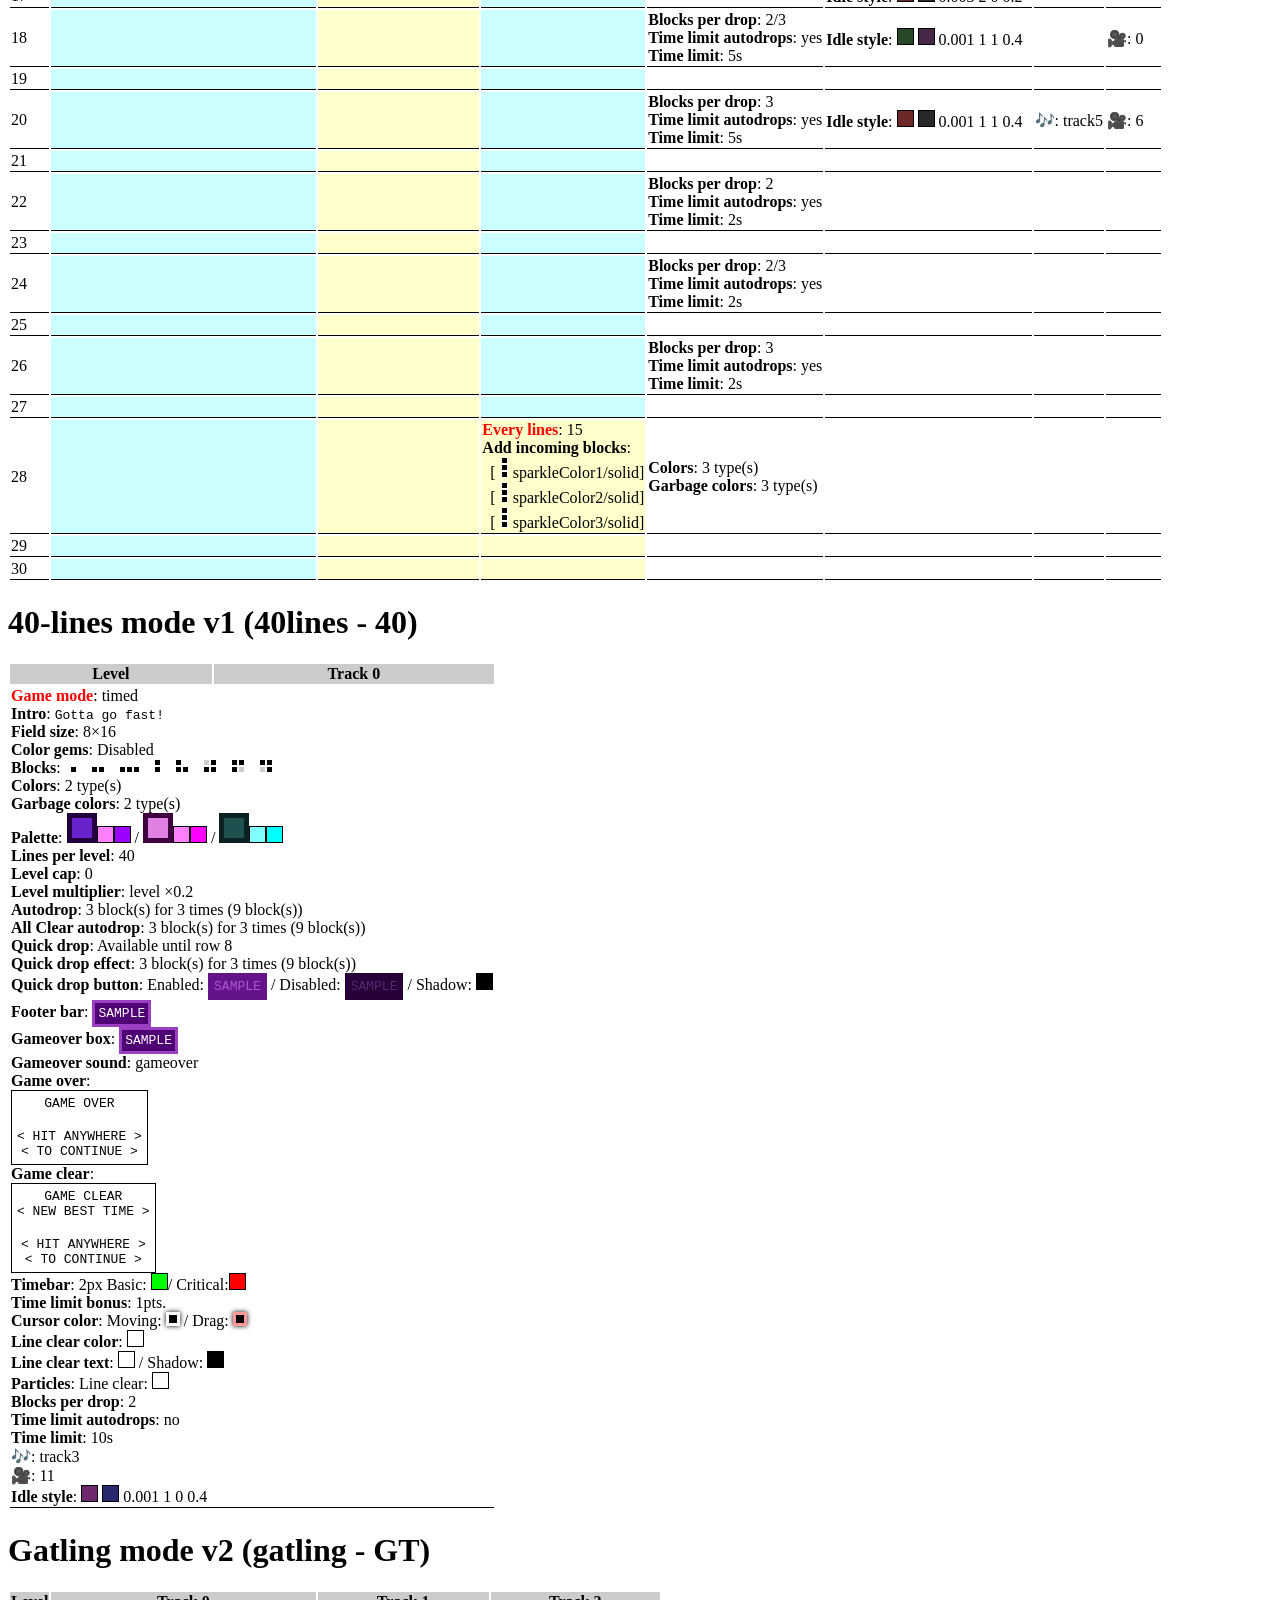
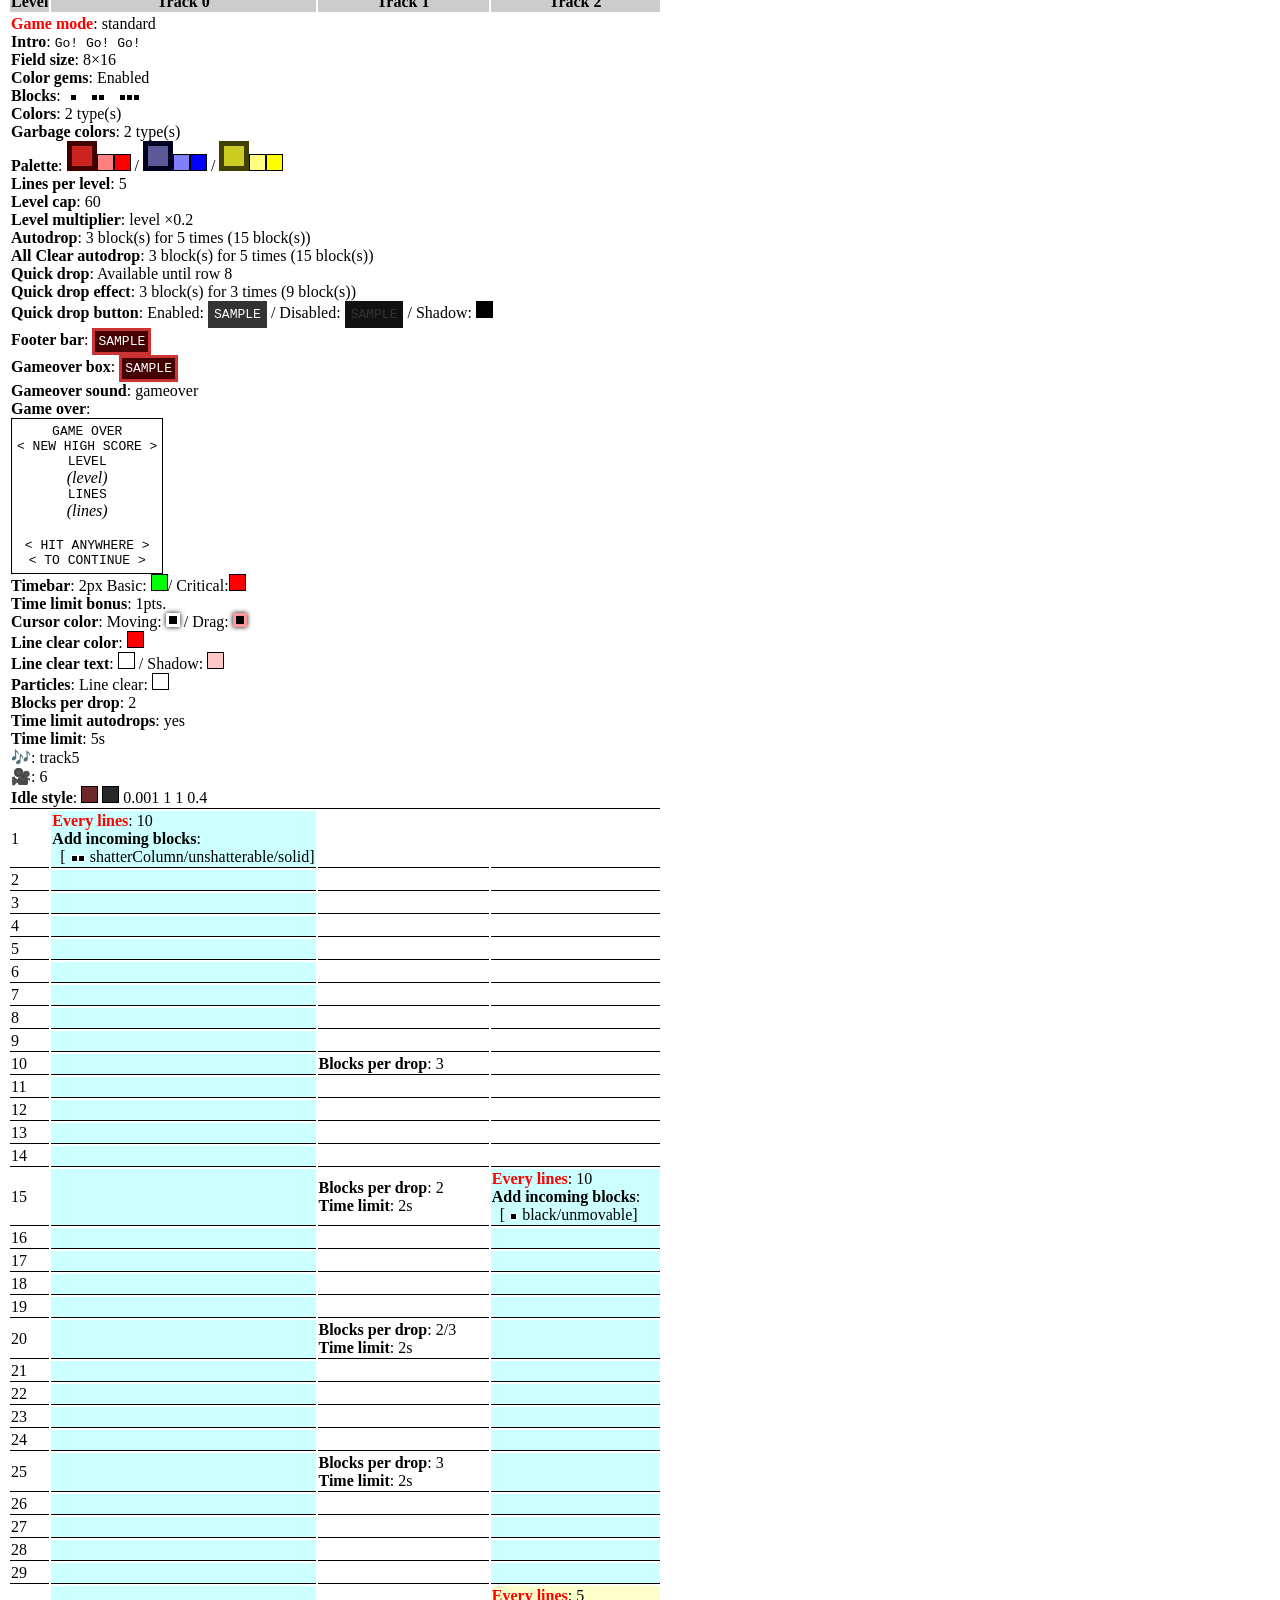
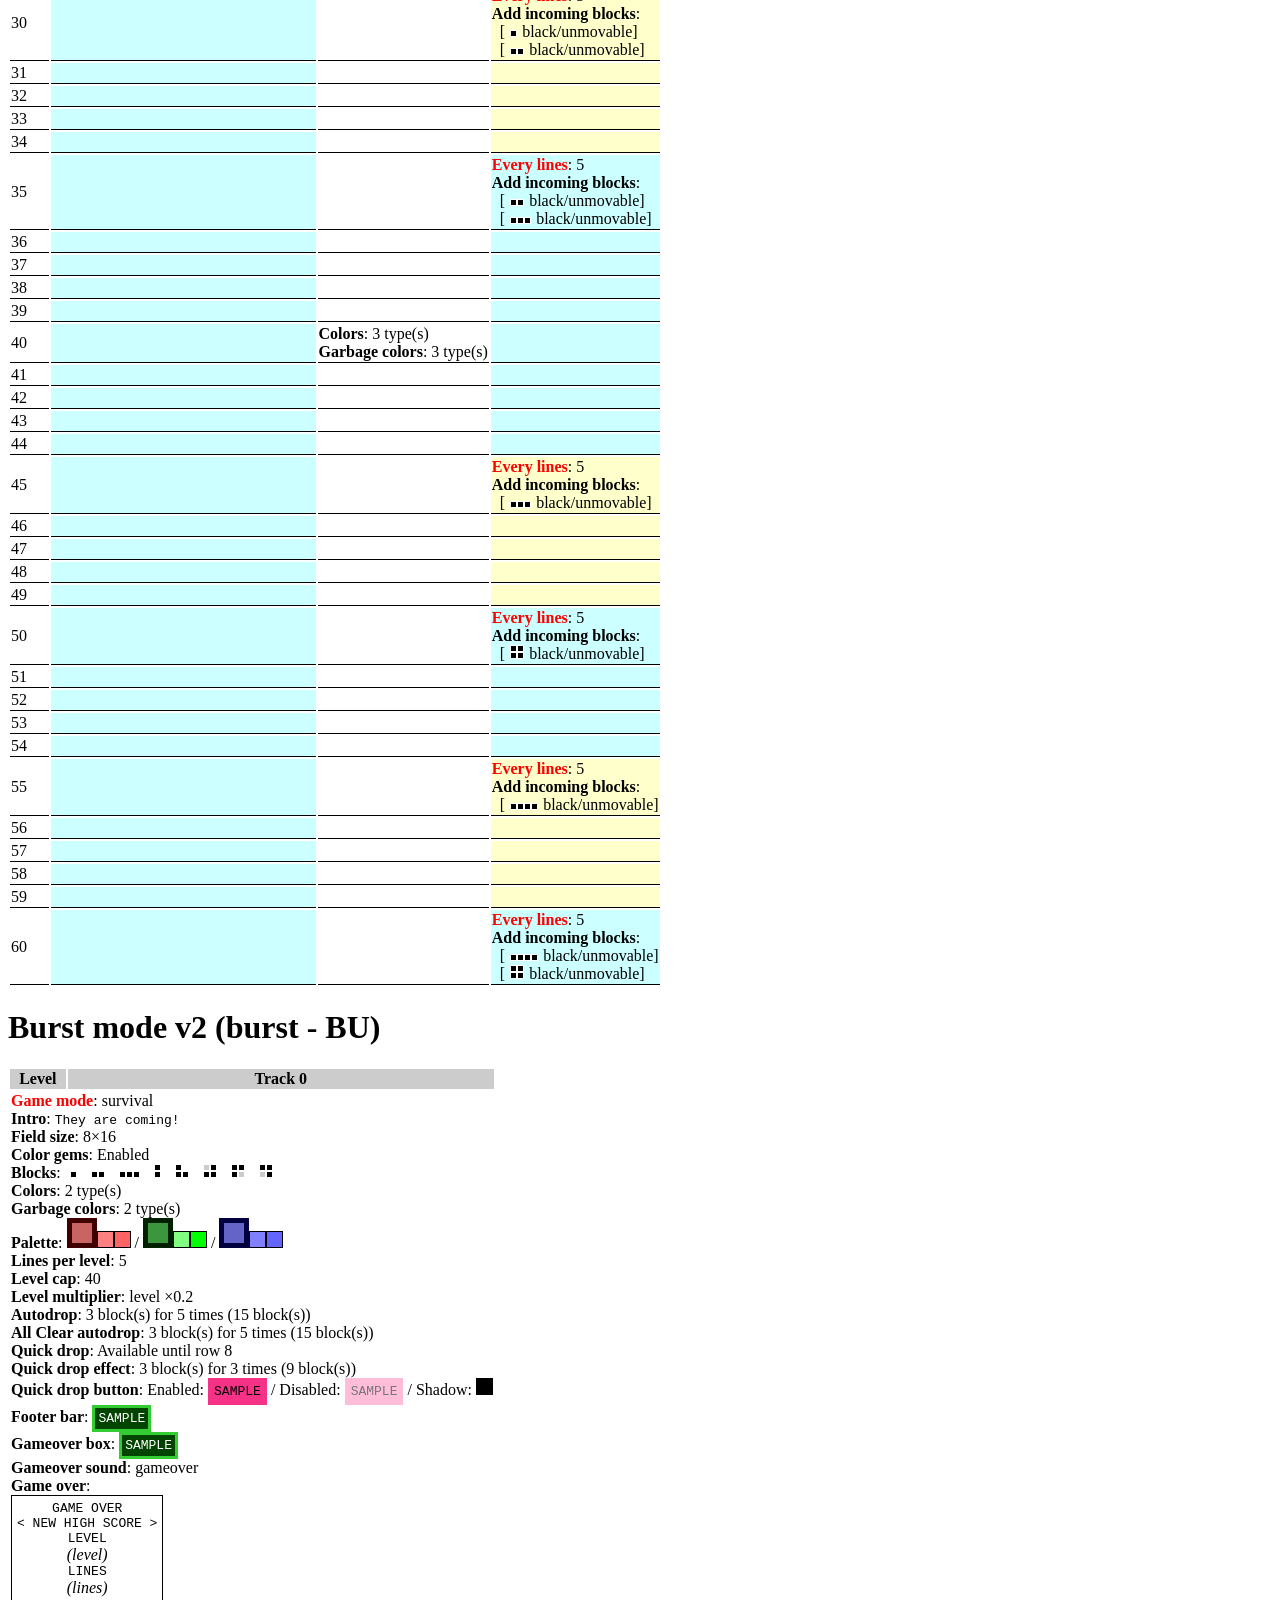
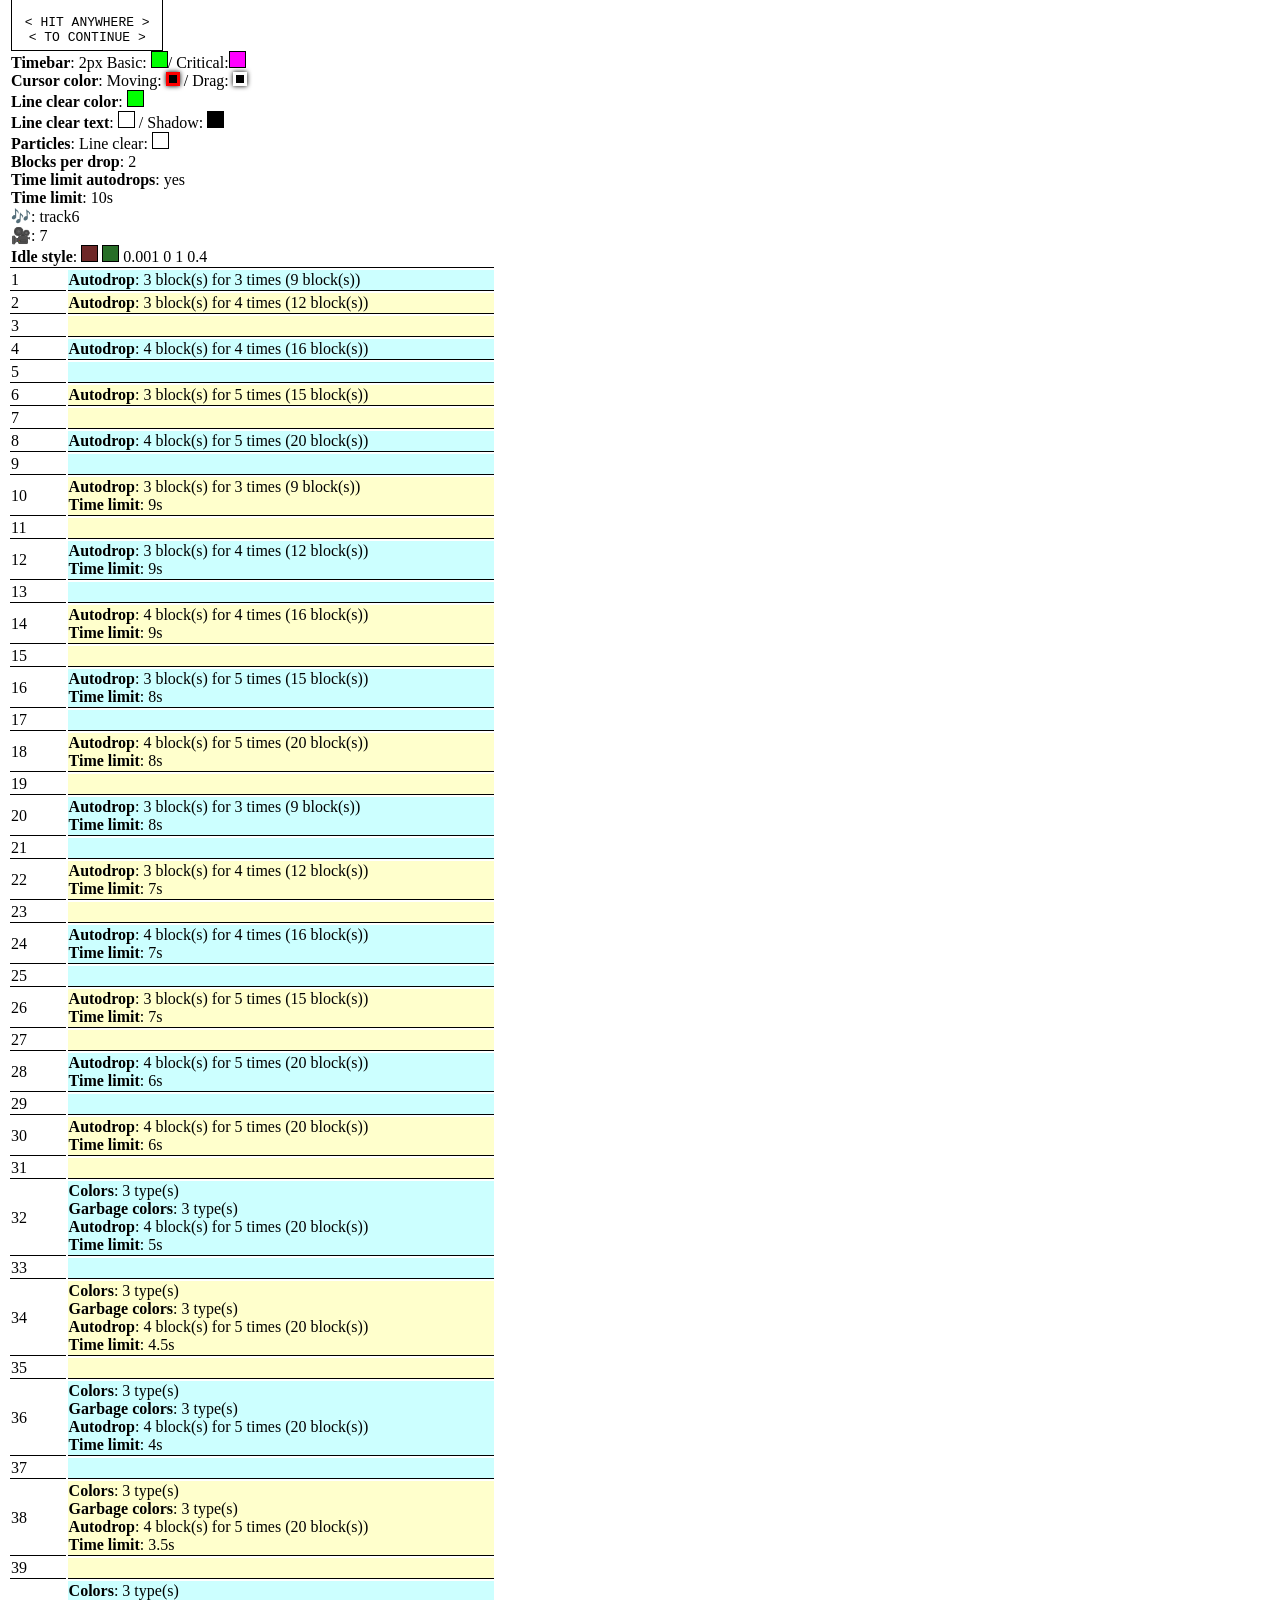
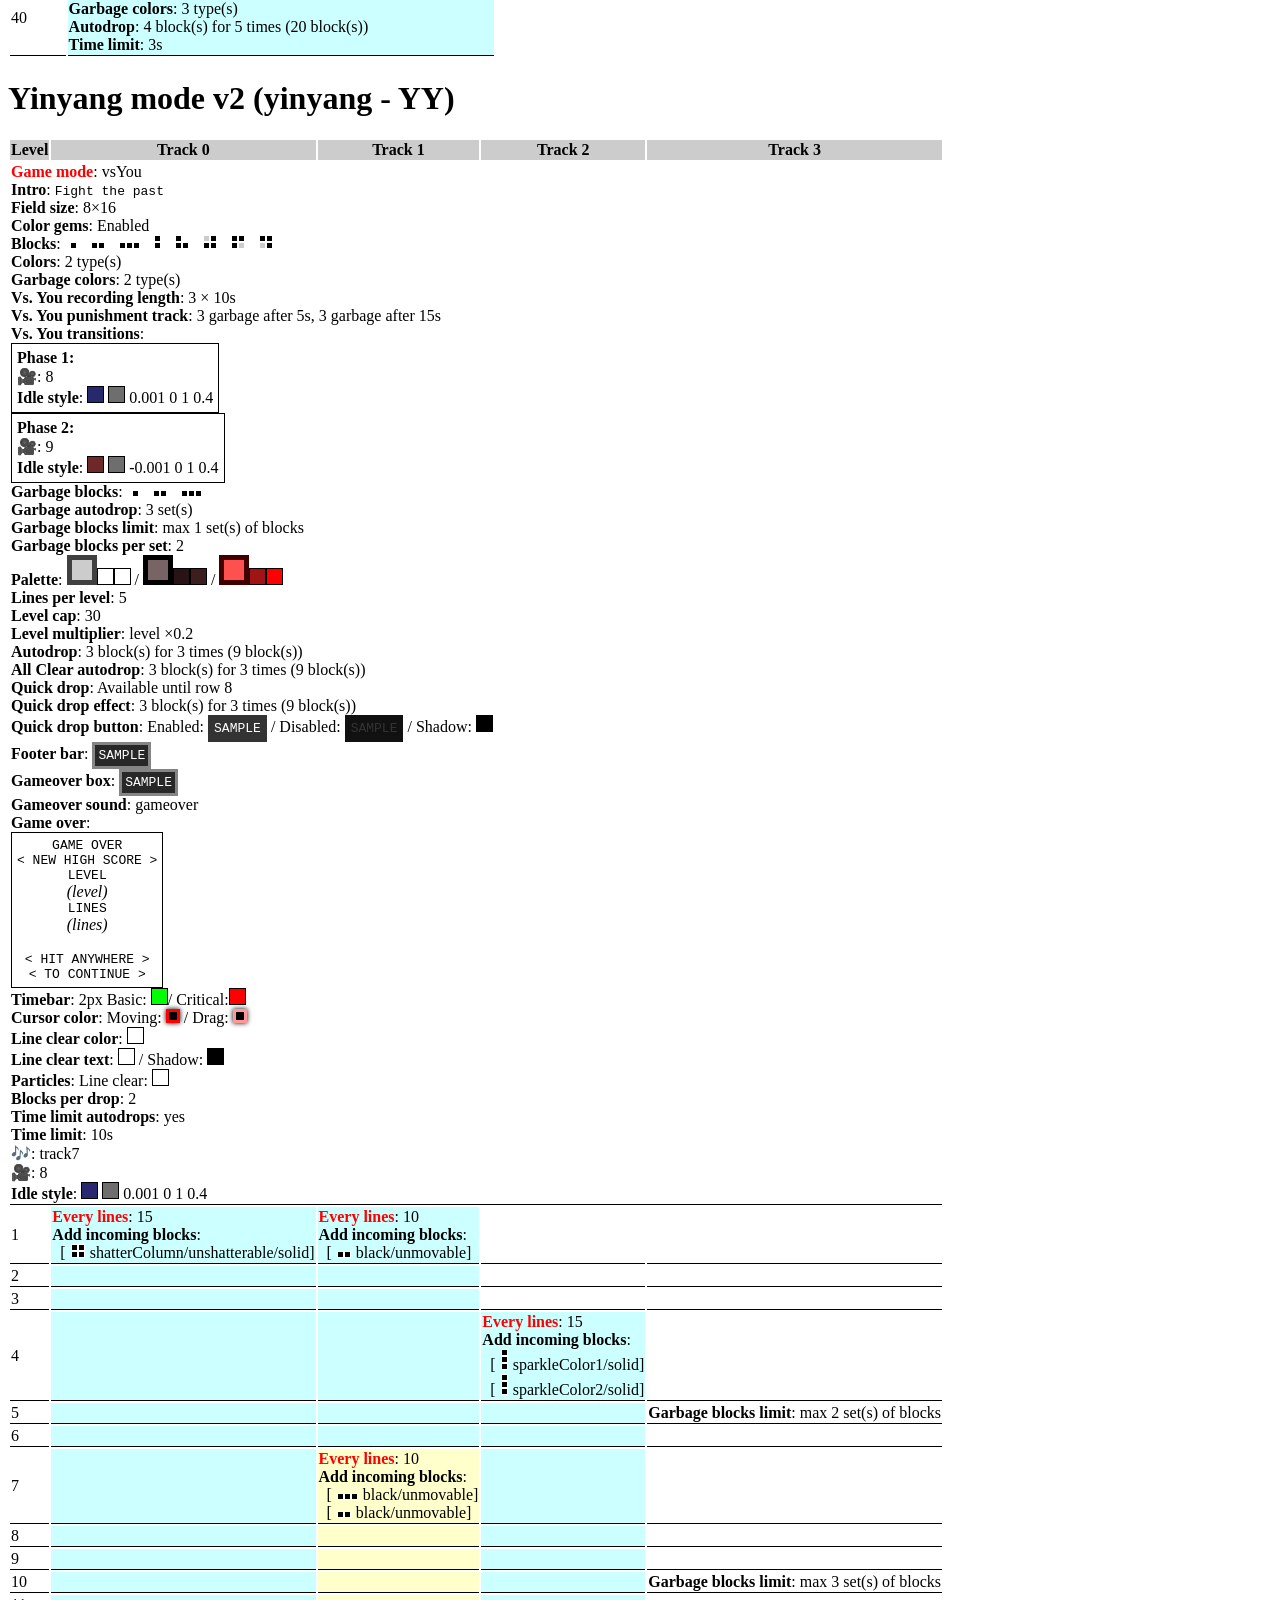
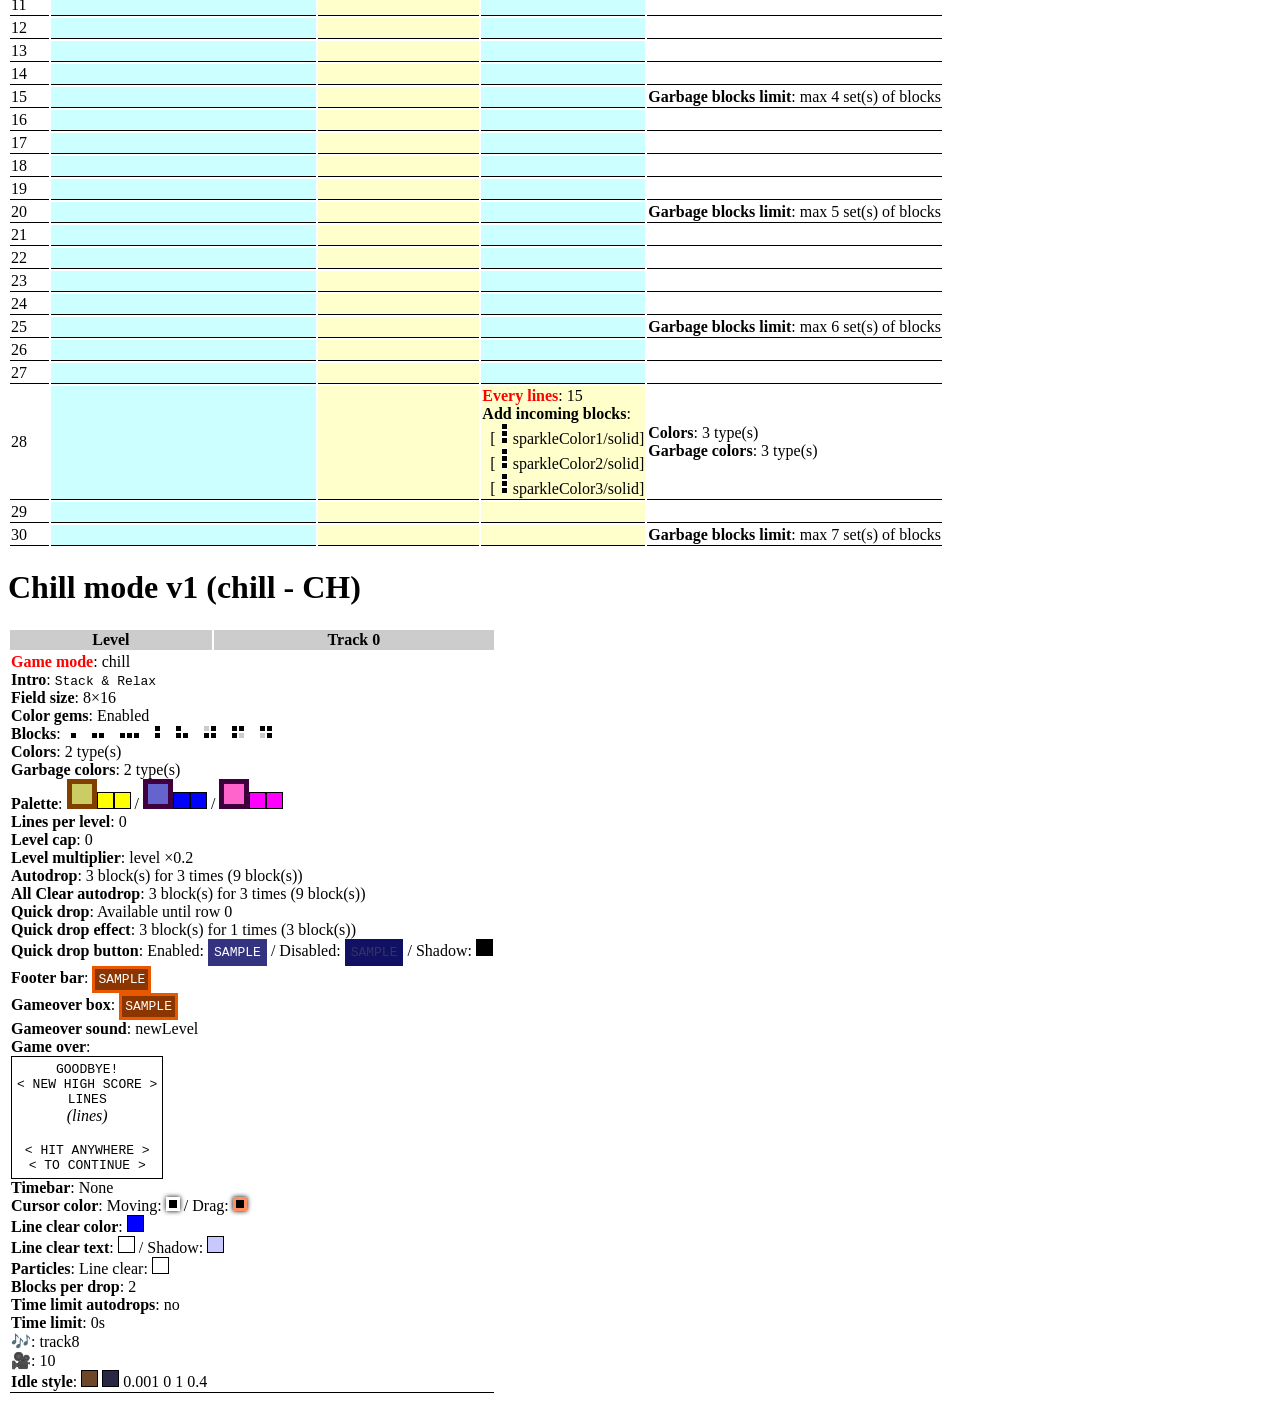
==== commit 2e377bc7: ":joystick: Added third color, harder levels, stricter score management" ====
--- a/assets/modesdump.html
+++ b/assets/modesdump.html
@@ -8,12 +8,15 @@
         BLOCKS_LABEL = [
             "color1",
             "color2",
+            "color3",
             "shatterColor1",
             "shatterColor2",
+            "shatterColor3",
             "shatterColumn",
             "black",
             "sparkleColor1",
-            "sparkleColor2"
+            "sparkleColor2",
+            "sparkleColor3",
         ];
 
     function createRGB(color) {
@@ -81,7 +84,8 @@
     function dumpBlock(block) {
         let
             preview = "";
-            out = [];
+            out = [],
+            kick = 0;
 
         if (block.color)
             out.push(BLOCKS_LABEL[block.color]);
@@ -91,6 +95,13 @@
             out.push("solid");
         if (block.unmovable)
             out.push("unmovable");
+
+        block.block.pattern.forEach((row=>{
+            kick = Math.max(kick, row.length);
+        }))
+
+        if (kick != block.block.kick)
+            console.warn("Bad kick in block",block,"set",block.block.kick,"should be",kick);
 
         return dumpPattern(block.block.pattern)+out.join("/");
     }
@@ -110,6 +121,10 @@
             out.push([ "Color gems", action.colorGems ? "Enabled" : "Disabled" ]);
         if (action.blocks !== undefined)
             out.push([ "Blocks", action.blocks.map(b=>dumpPattern(b.pattern)).join(" ") ]);
+        if (action.setColors !== undefined)
+            out.push([ "Colors", action.setColors+" type(s)" ]);
+        if (action.setGarbageColors !== undefined)
+            out.push([ "Garbage colors", action.setGarbageColors+" type(s)" ]);
 
         if (action.vsYouRecordingLength !== undefined)
             out.push([ "Vs. You recording length", action.vsYouRecordingLength+" &times; "+(action.setTimeLimit/1000)+"s" ]);
@@ -128,7 +143,11 @@
             out.push([ "Garbage blocks per set", action.setGarbageBlocksPerDrop.join("/") ]);
 
         if (action.palette !== undefined)
-            out.push([ "Palette", createBlock(createRGB(action.palette.color1), createRGB(action.palette.darkColor1), createRGB(action.palette.brightColor1), createRGB(action.palette.shadowColor1))+" / "+createBlock(createRGB(action.palette.color2), createRGB(action.palette.darkColor2), createRGB(action.palette.brightColor2), createRGB(action.palette.shadowColor2)) ] );
+            out.push([ "Palette",
+                createBlock(createRGB(action.palette.color1), createRGB(action.palette.darkColor1), createRGB(action.palette.brightColor1), createRGB(action.palette.shadowColor1))+" / "+
+                createBlock(createRGB(action.palette.color2), createRGB(action.palette.darkColor2), createRGB(action.palette.brightColor2), createRGB(action.palette.shadowColor2))+" / "+
+                createBlock(createRGB(action.palette.color3), createRGB(action.palette.darkColor3), createRGB(action.palette.brightColor3), createRGB(action.palette.shadowColor3))
+             ]);
         if (action.linesPerLevel !== undefined)
             out.push([ "Lines per level", action.linesPerLevel ]);
         if (action.levelCap !== undefined)
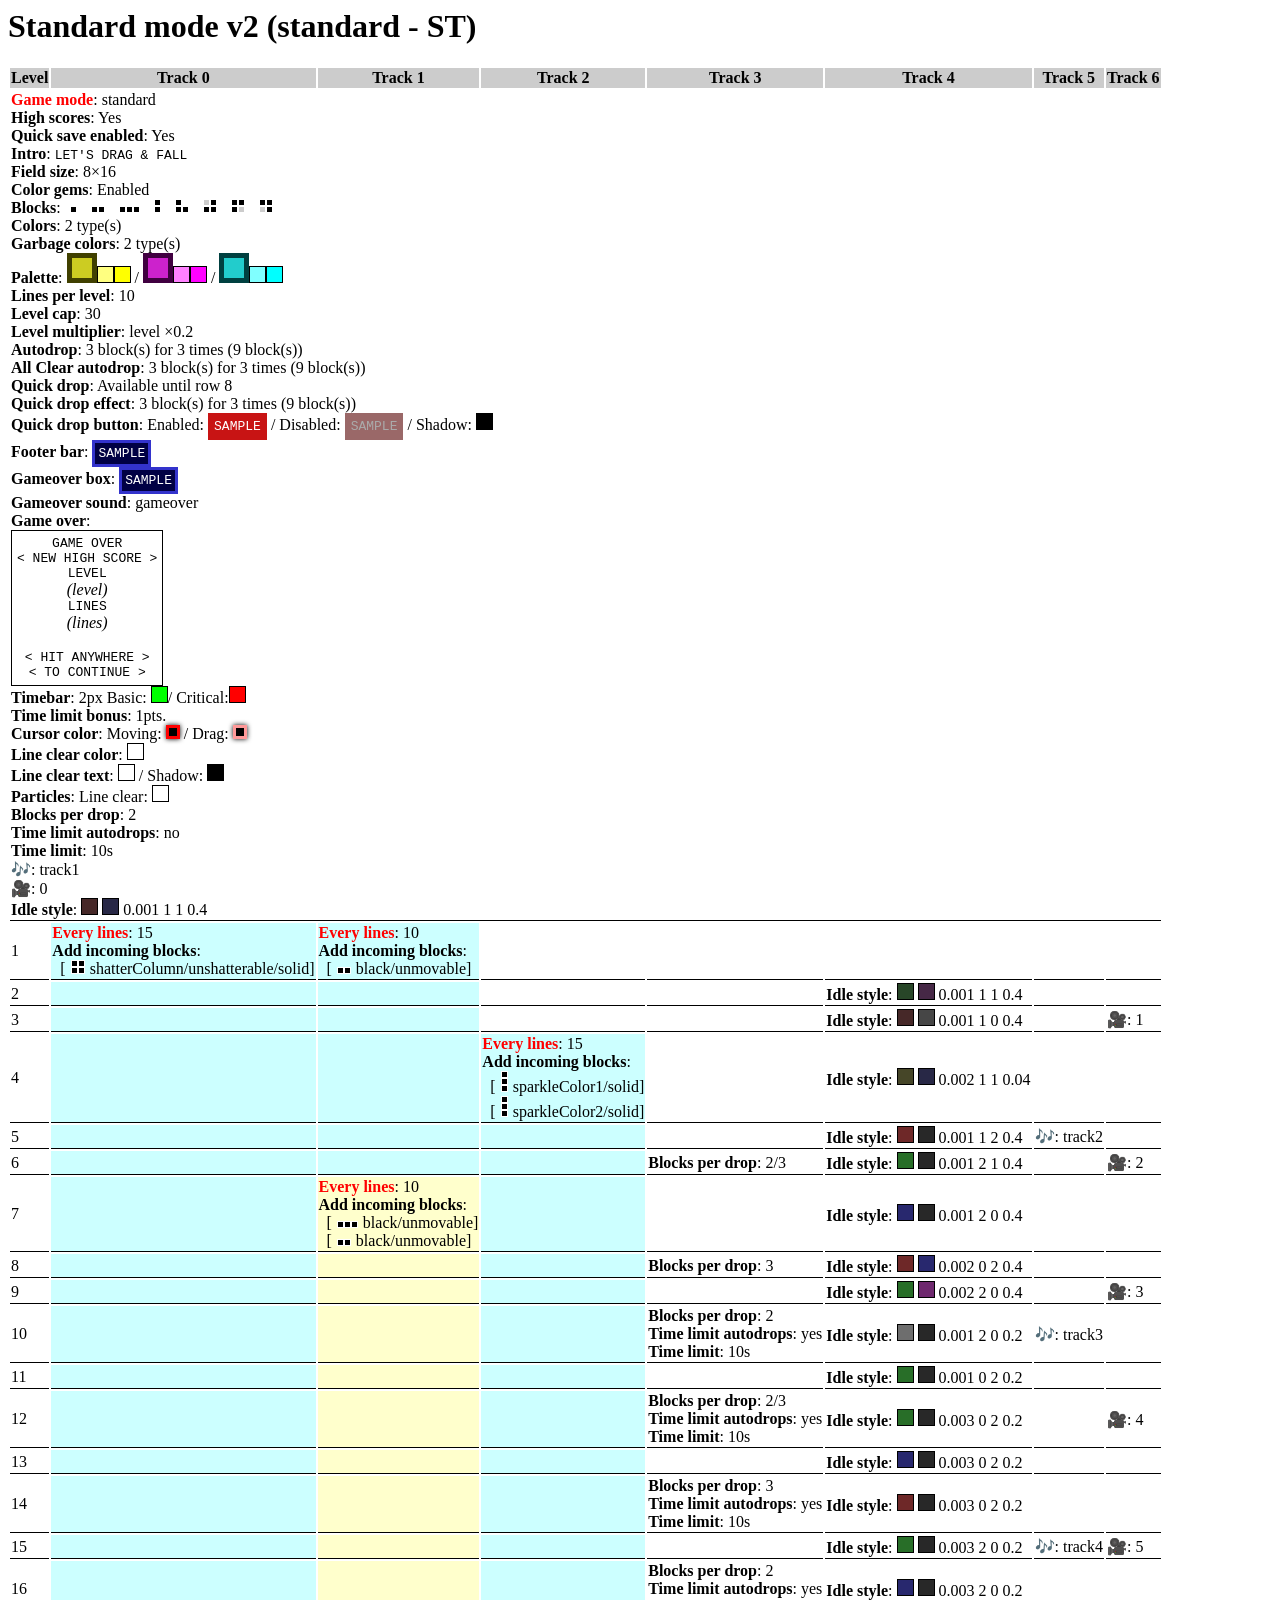
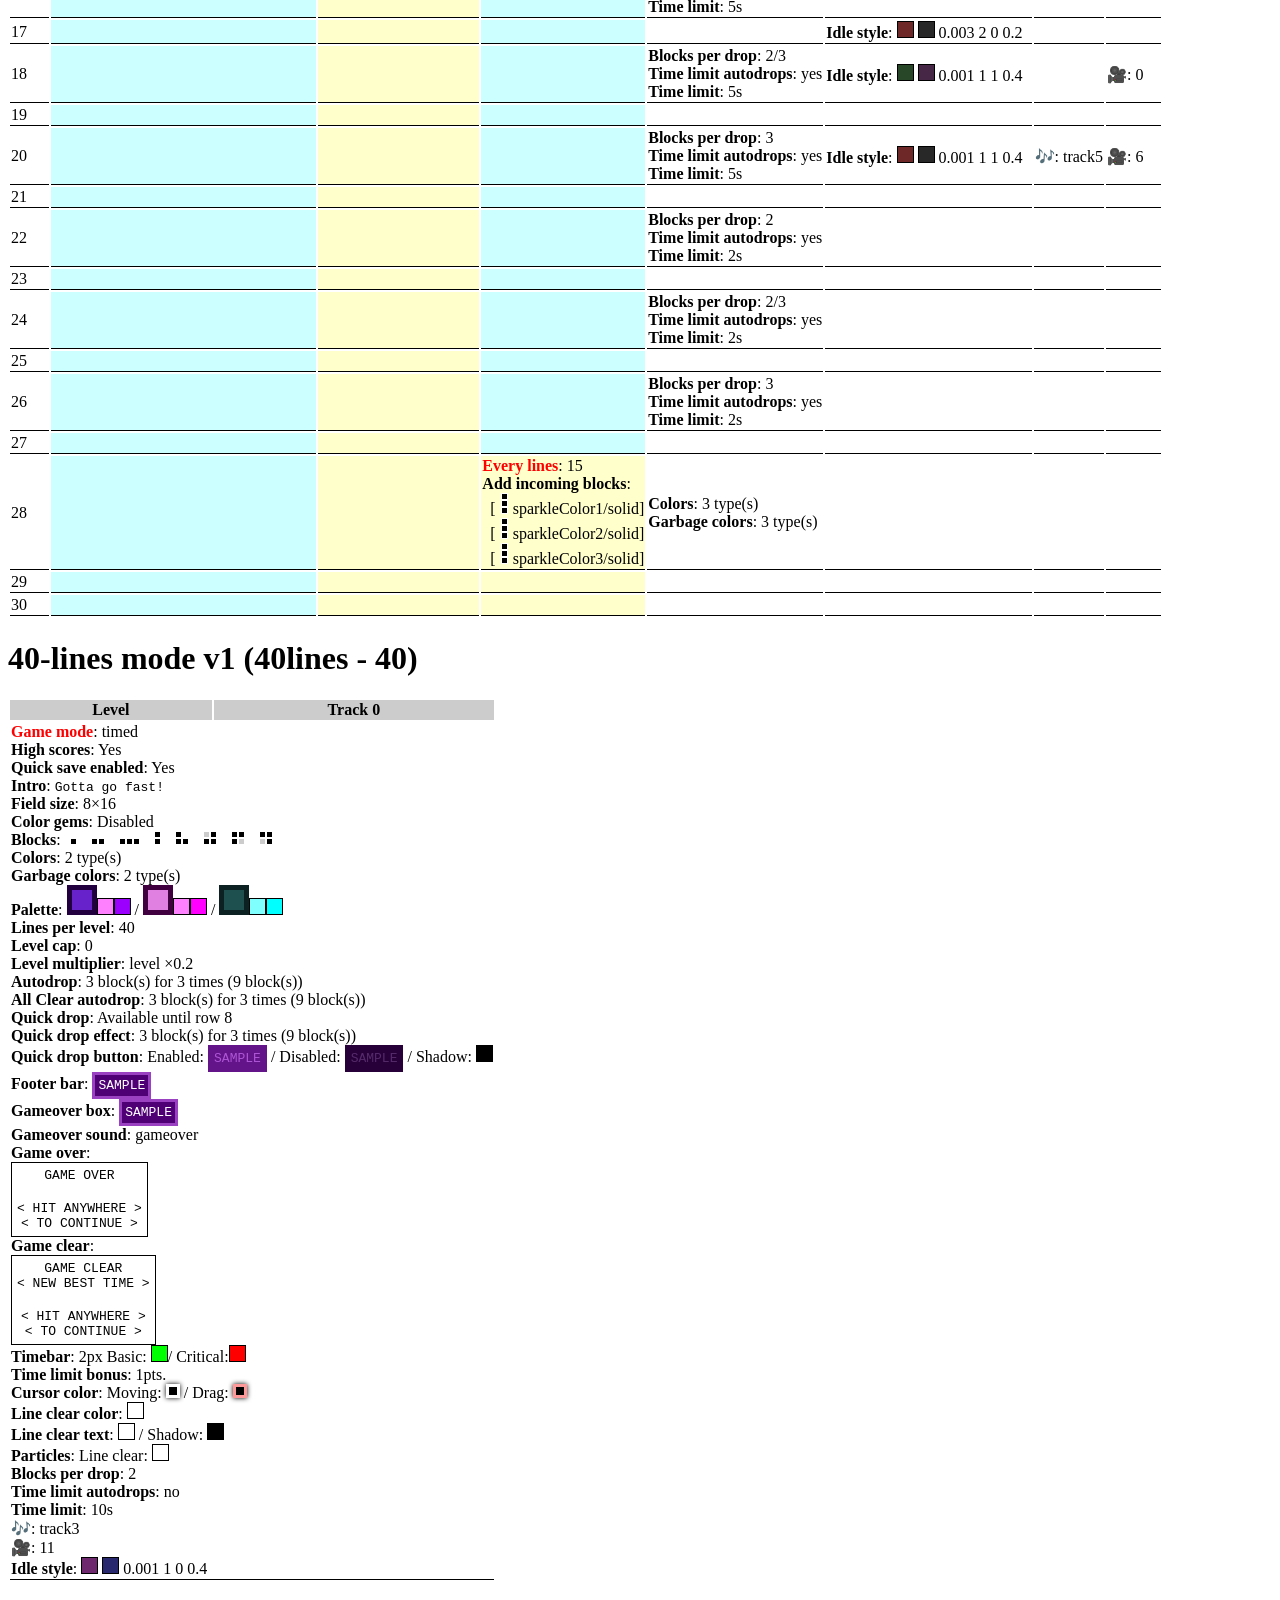
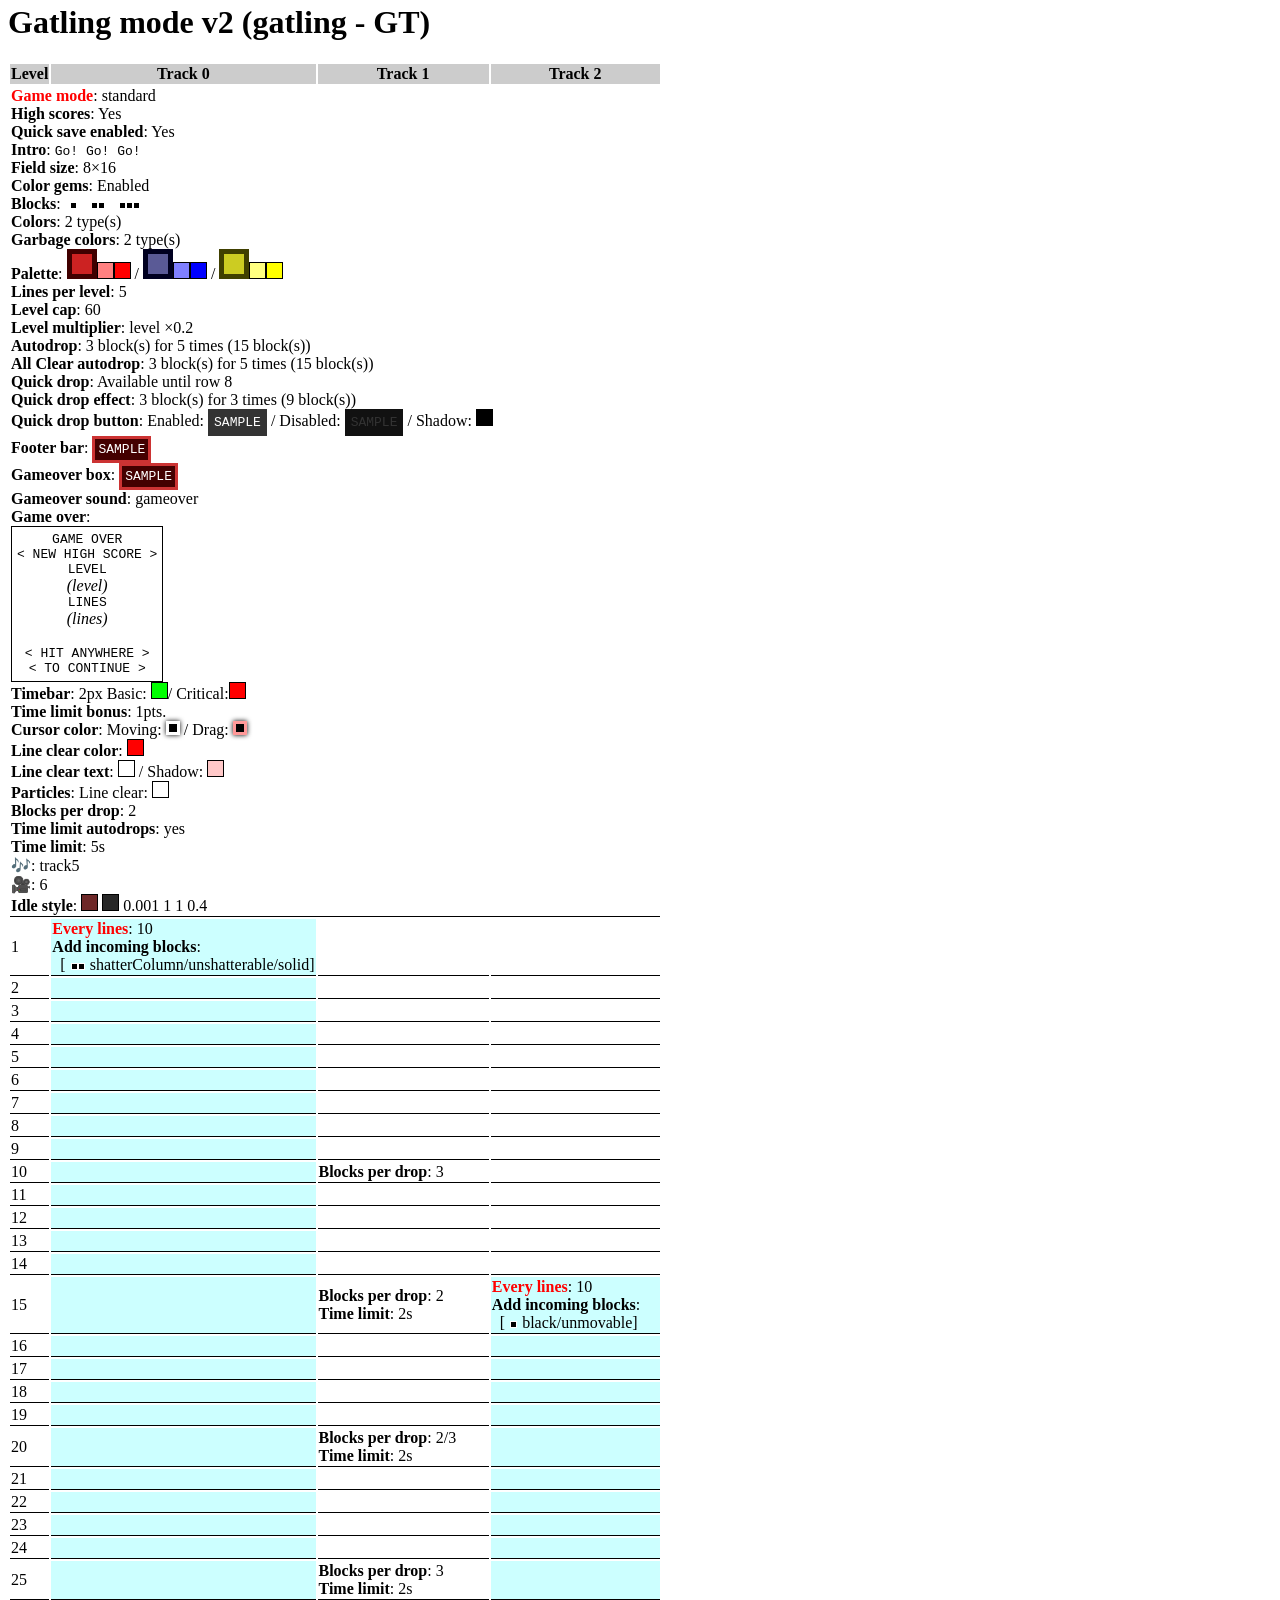
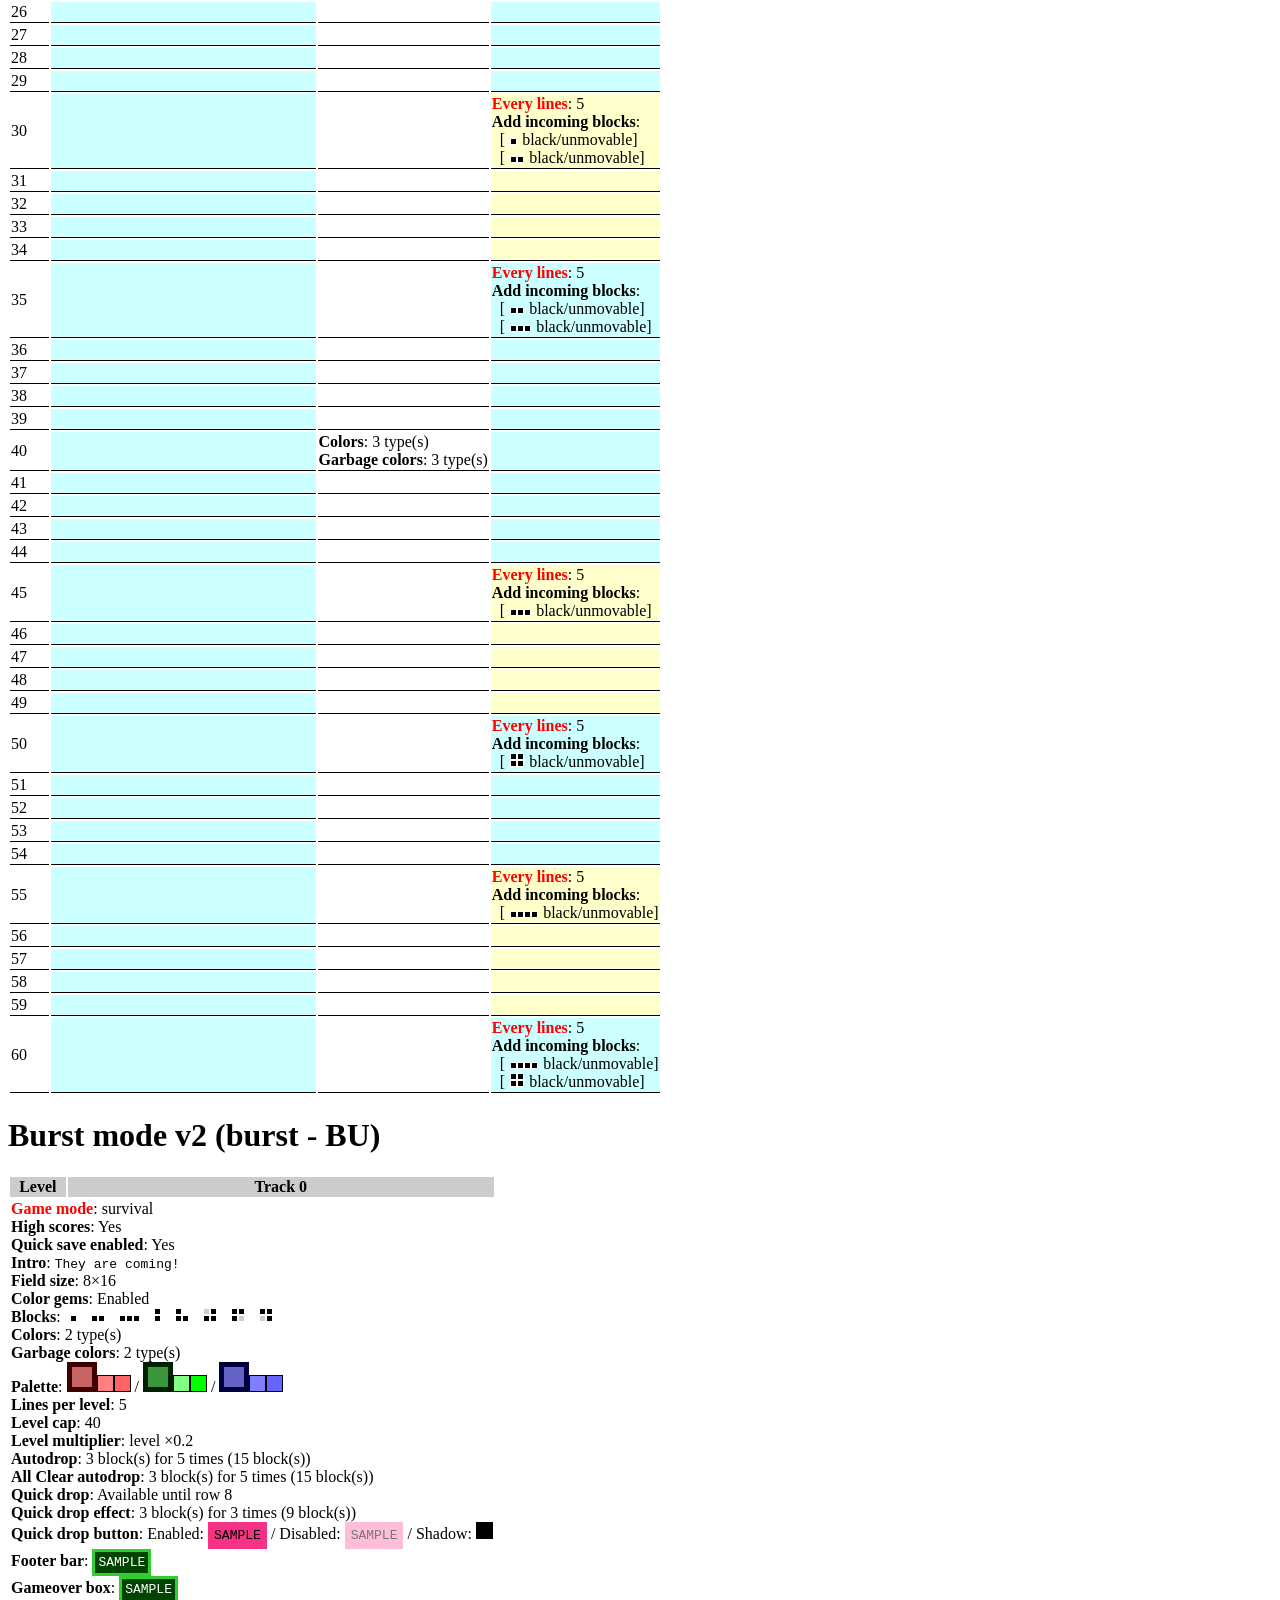
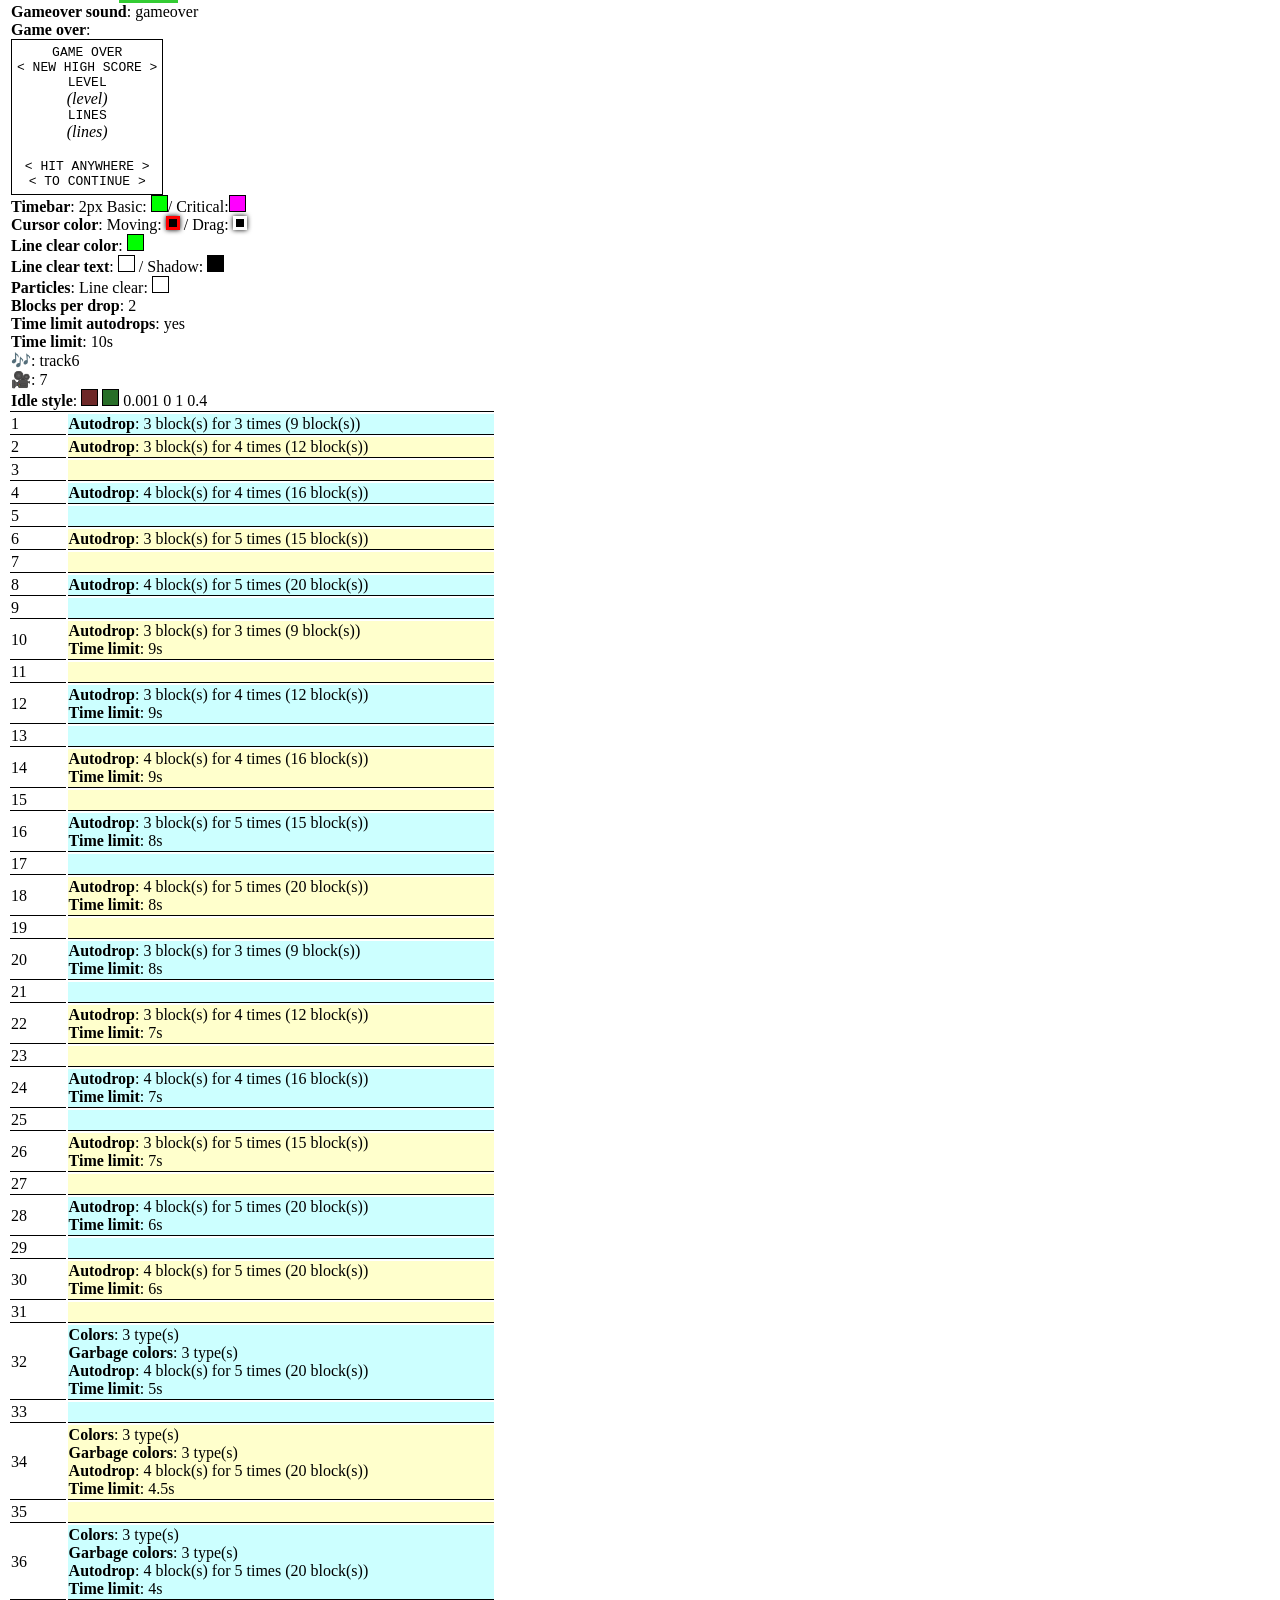
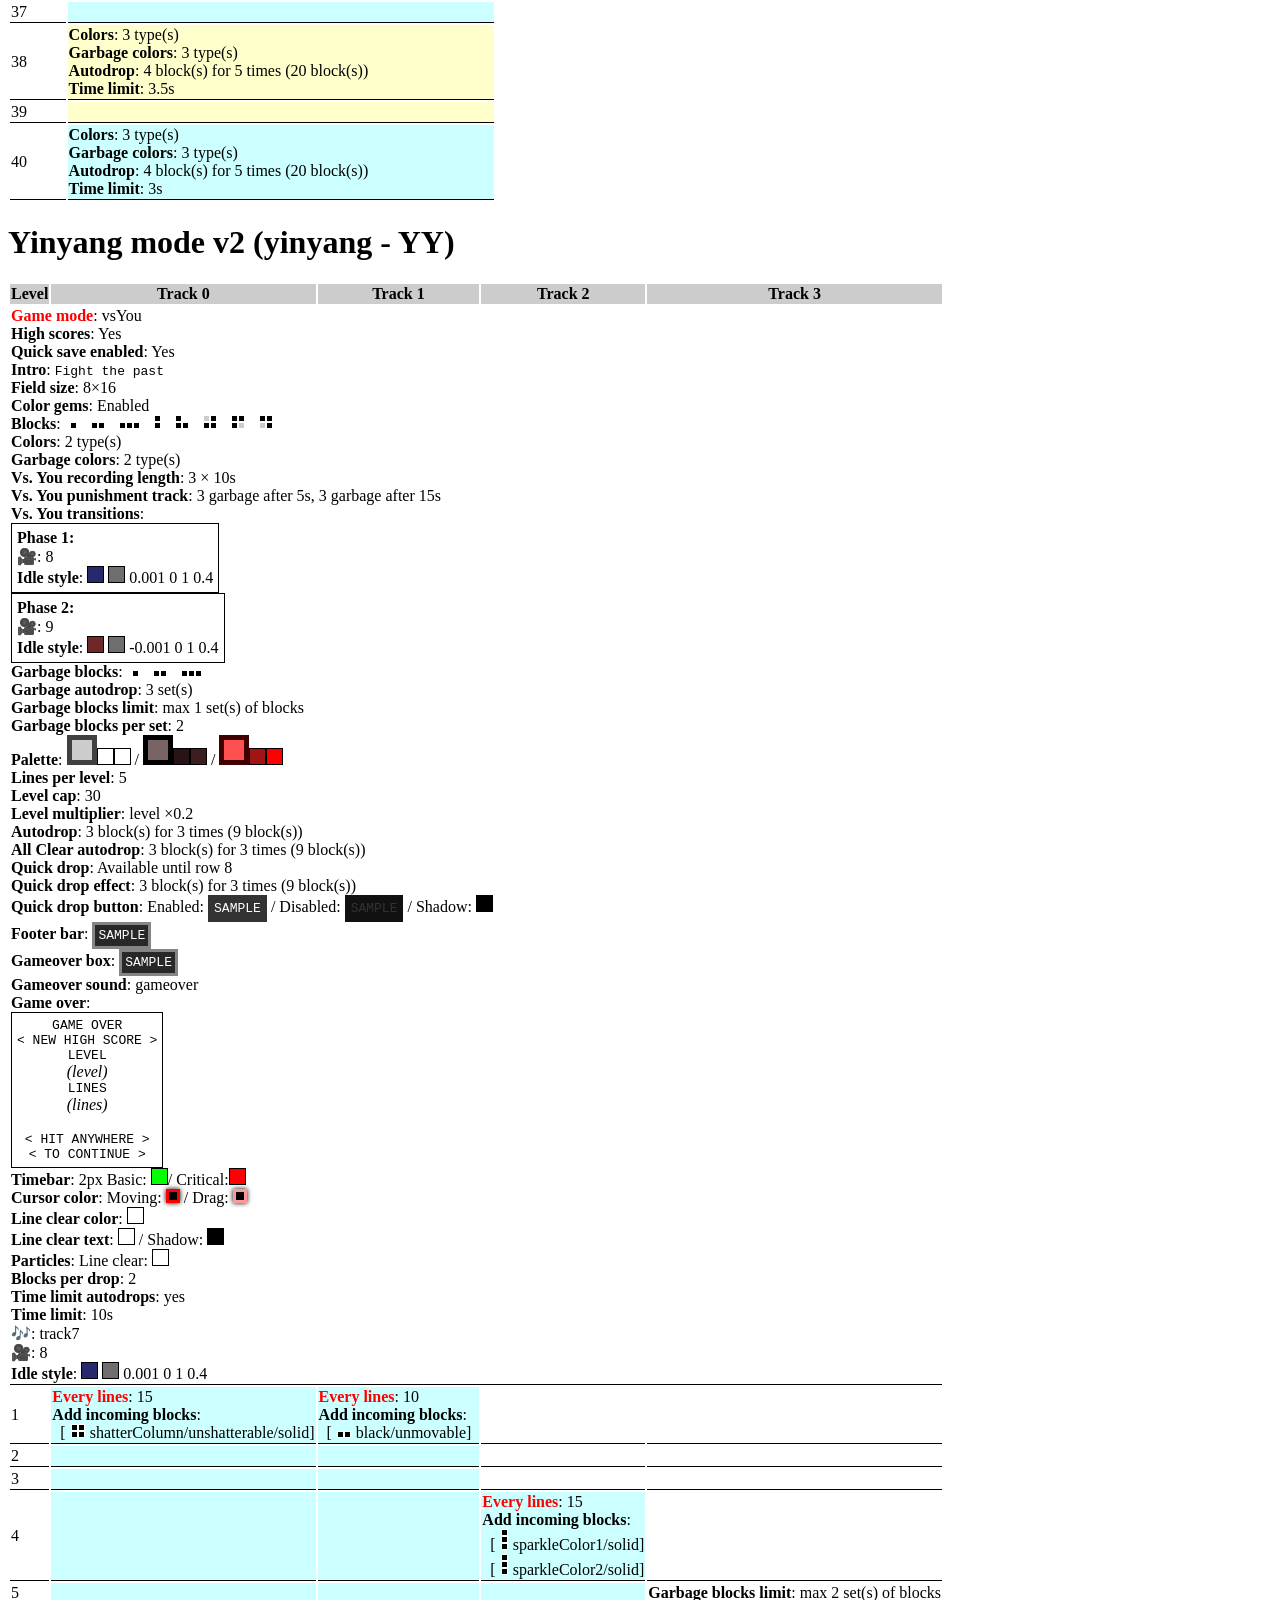
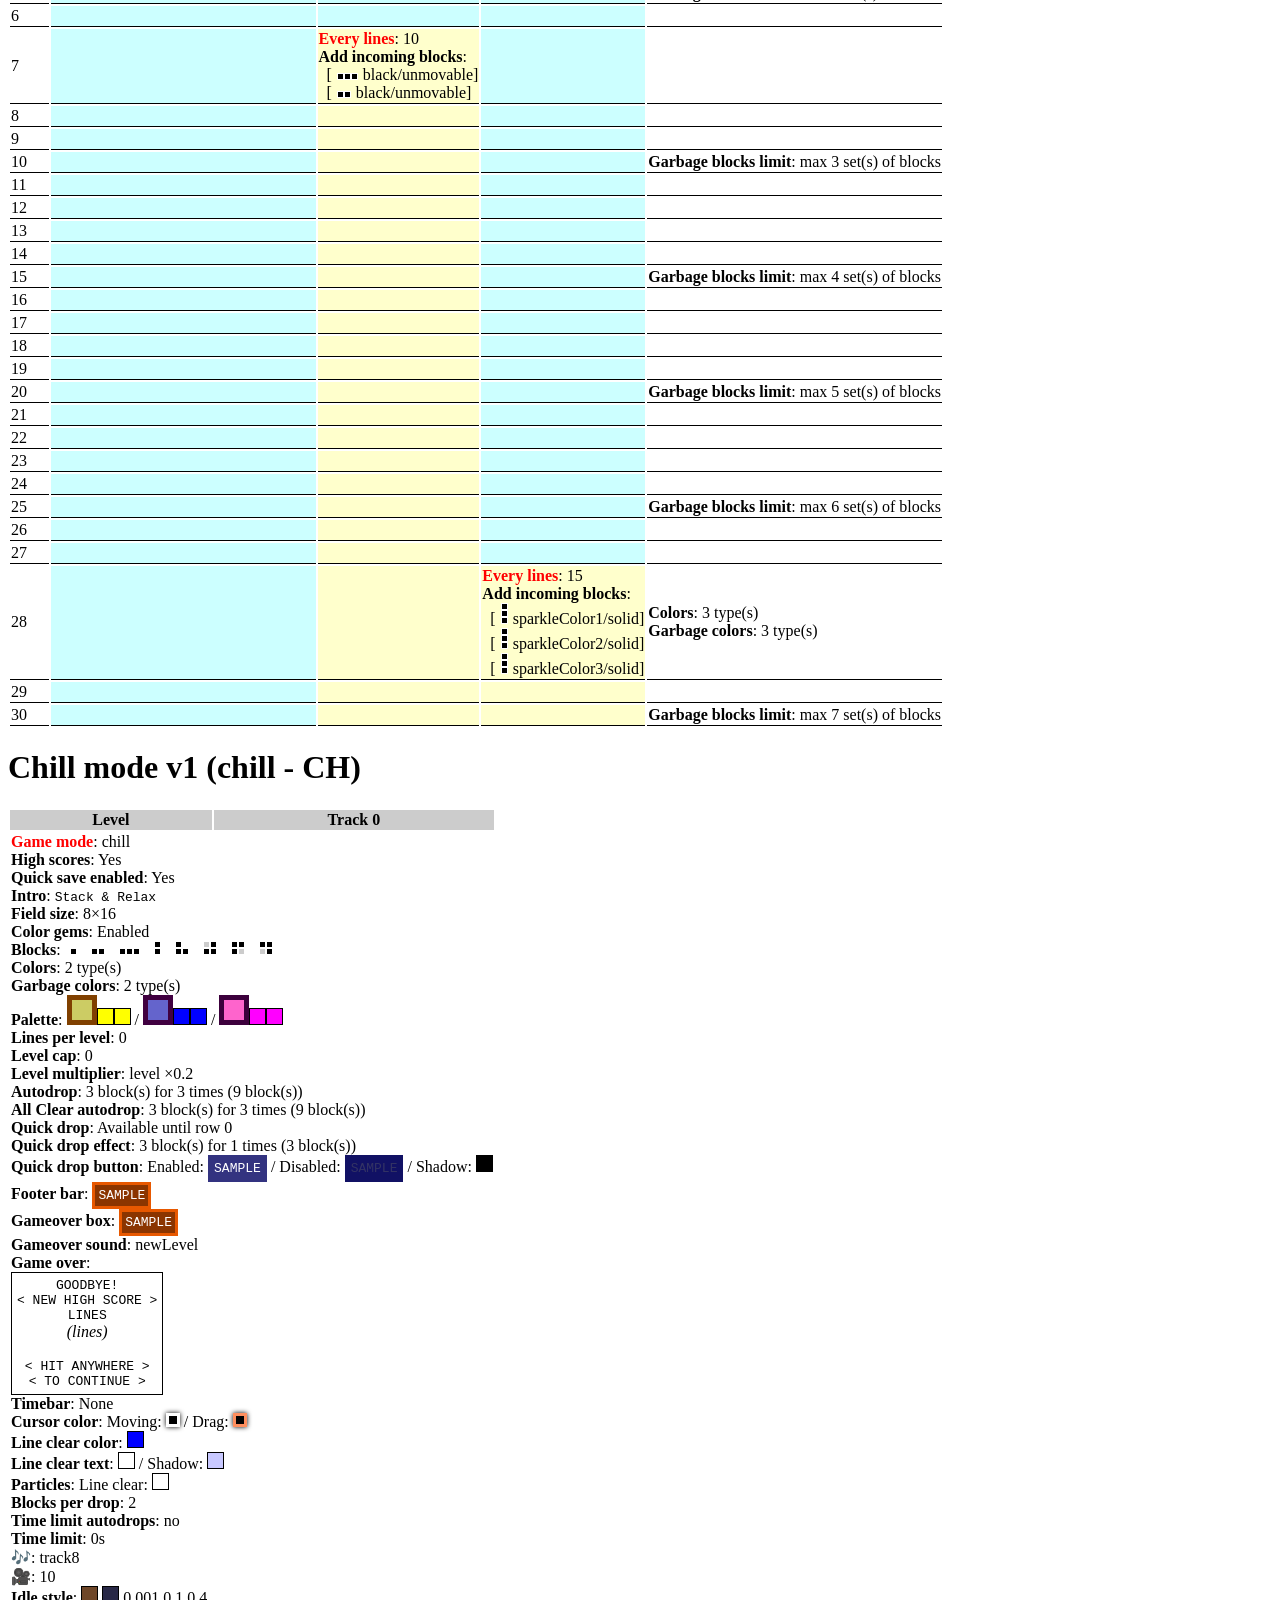
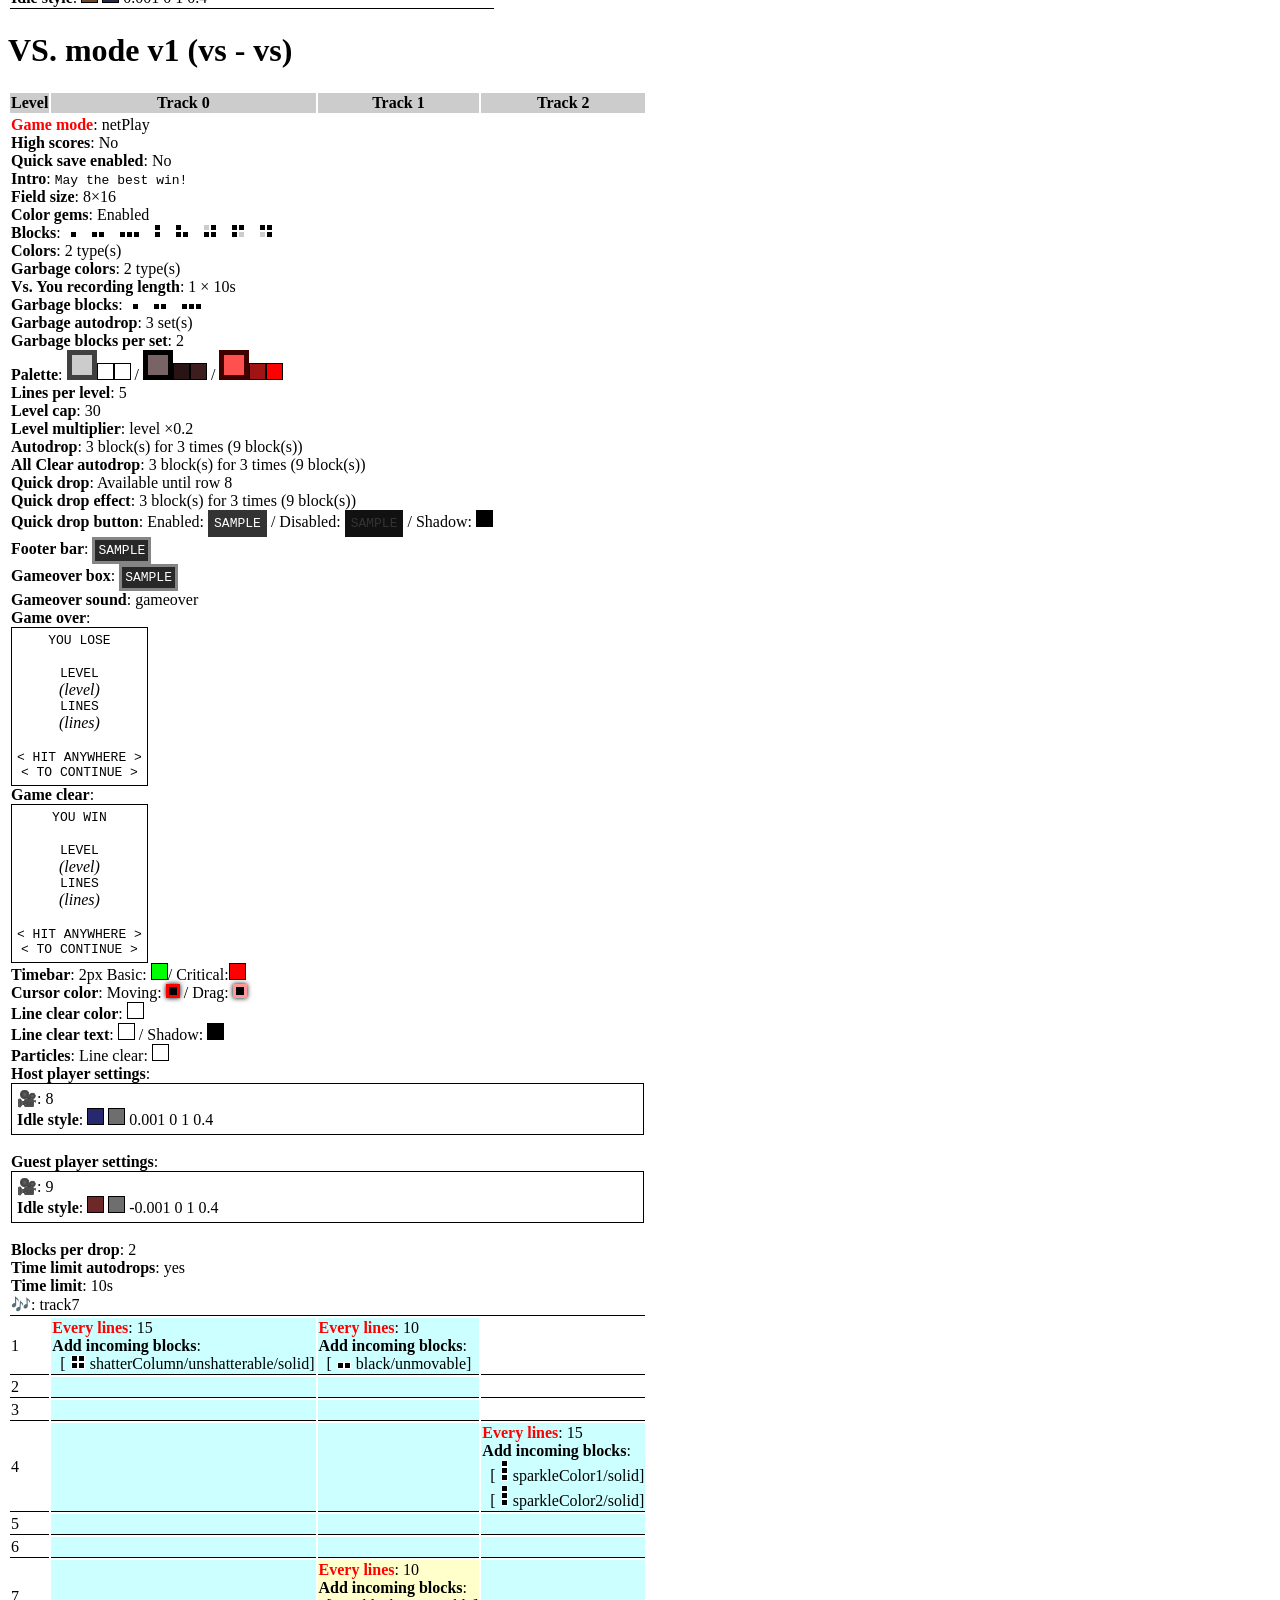
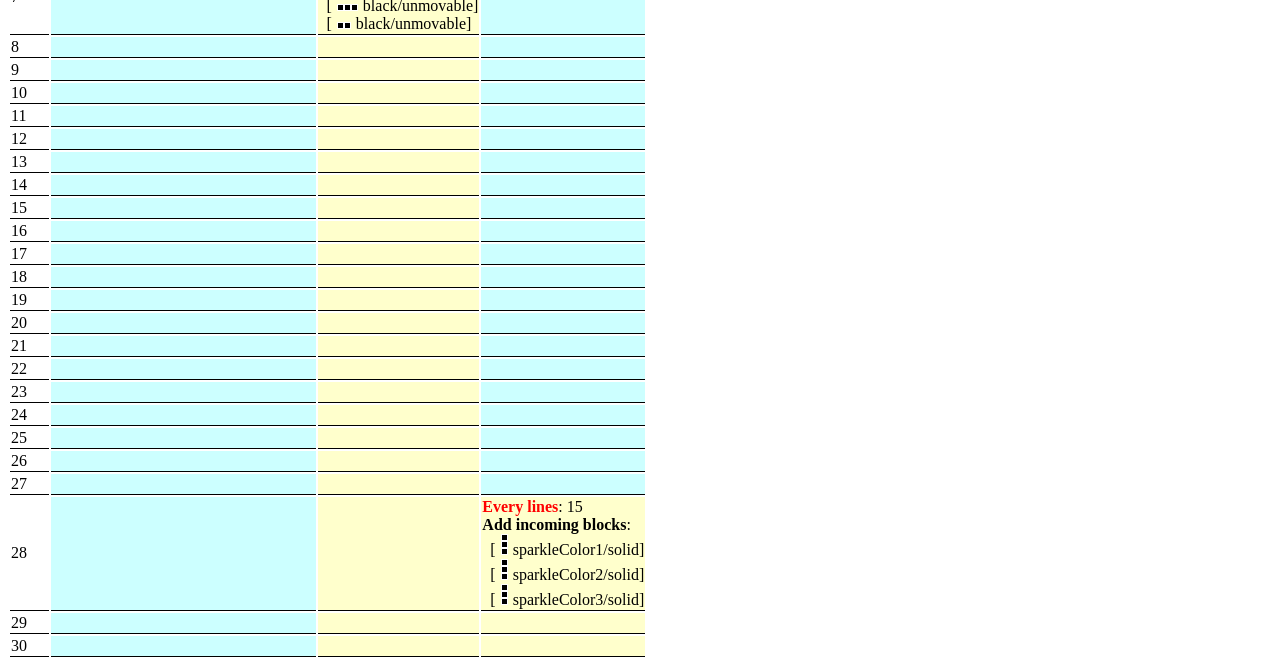
==== commit e31f4c44: ":joystick: Added LAN 2 players VS. mode" ====
--- a/assets/modesdump.html
+++ b/assets/modesdump.html
@@ -113,6 +113,10 @@
         // --- Start
         if (action.model !== undefined)
             out.push([ "<span style='color:red'>Game mode</span>", action.model ]);
+        if (action.hasHighScores !== undefined)
+            out.push([ "High scores", action.hasHighScores ? "Yes" : "No" ]);
+        if (action.quickSaveEnabled !== undefined)
+            out.push([ "Quick save enabled", action.quickSaveEnabled ? "Yes" : "No" ]);
         if (action.introText !== undefined)
             out.push([ "Intro", "<tt>"+action.introText+"</tt>" ]);
         if (action.fieldWidth !== undefined)
@@ -191,6 +195,11 @@
             out.push([ "Line clear text", createColorBox(createRGB(action.rowtextColor))+" / Shadow: "+createColorBox(createRGB(action.rowtextColorShadow)) ]);
         if (action.particlesLineClearColor)
             out.push([ "Particles", "Line clear: "+createColorBox(createRGB(action.particlesLineClearColor)+" / Fall: "+action.particlesFallColor ) ]);
+
+        if (action.hostSettings)
+            out.push([ "Host player settings", "<br><div style='border:1px solid #000;padding:5px;'>"+dumpAction(action.hostSettings)+"</div>" ]);
+        if (action.guestSettings)
+            out.push([ "Guest player settings", "<br><div style='border:1px solid #000;padding:5px;'>"+dumpAction(action.guestSettings)+"</div>" ]);
 
         // --- Ongoing
         if (action.setBlocksPerDrop !== undefined)
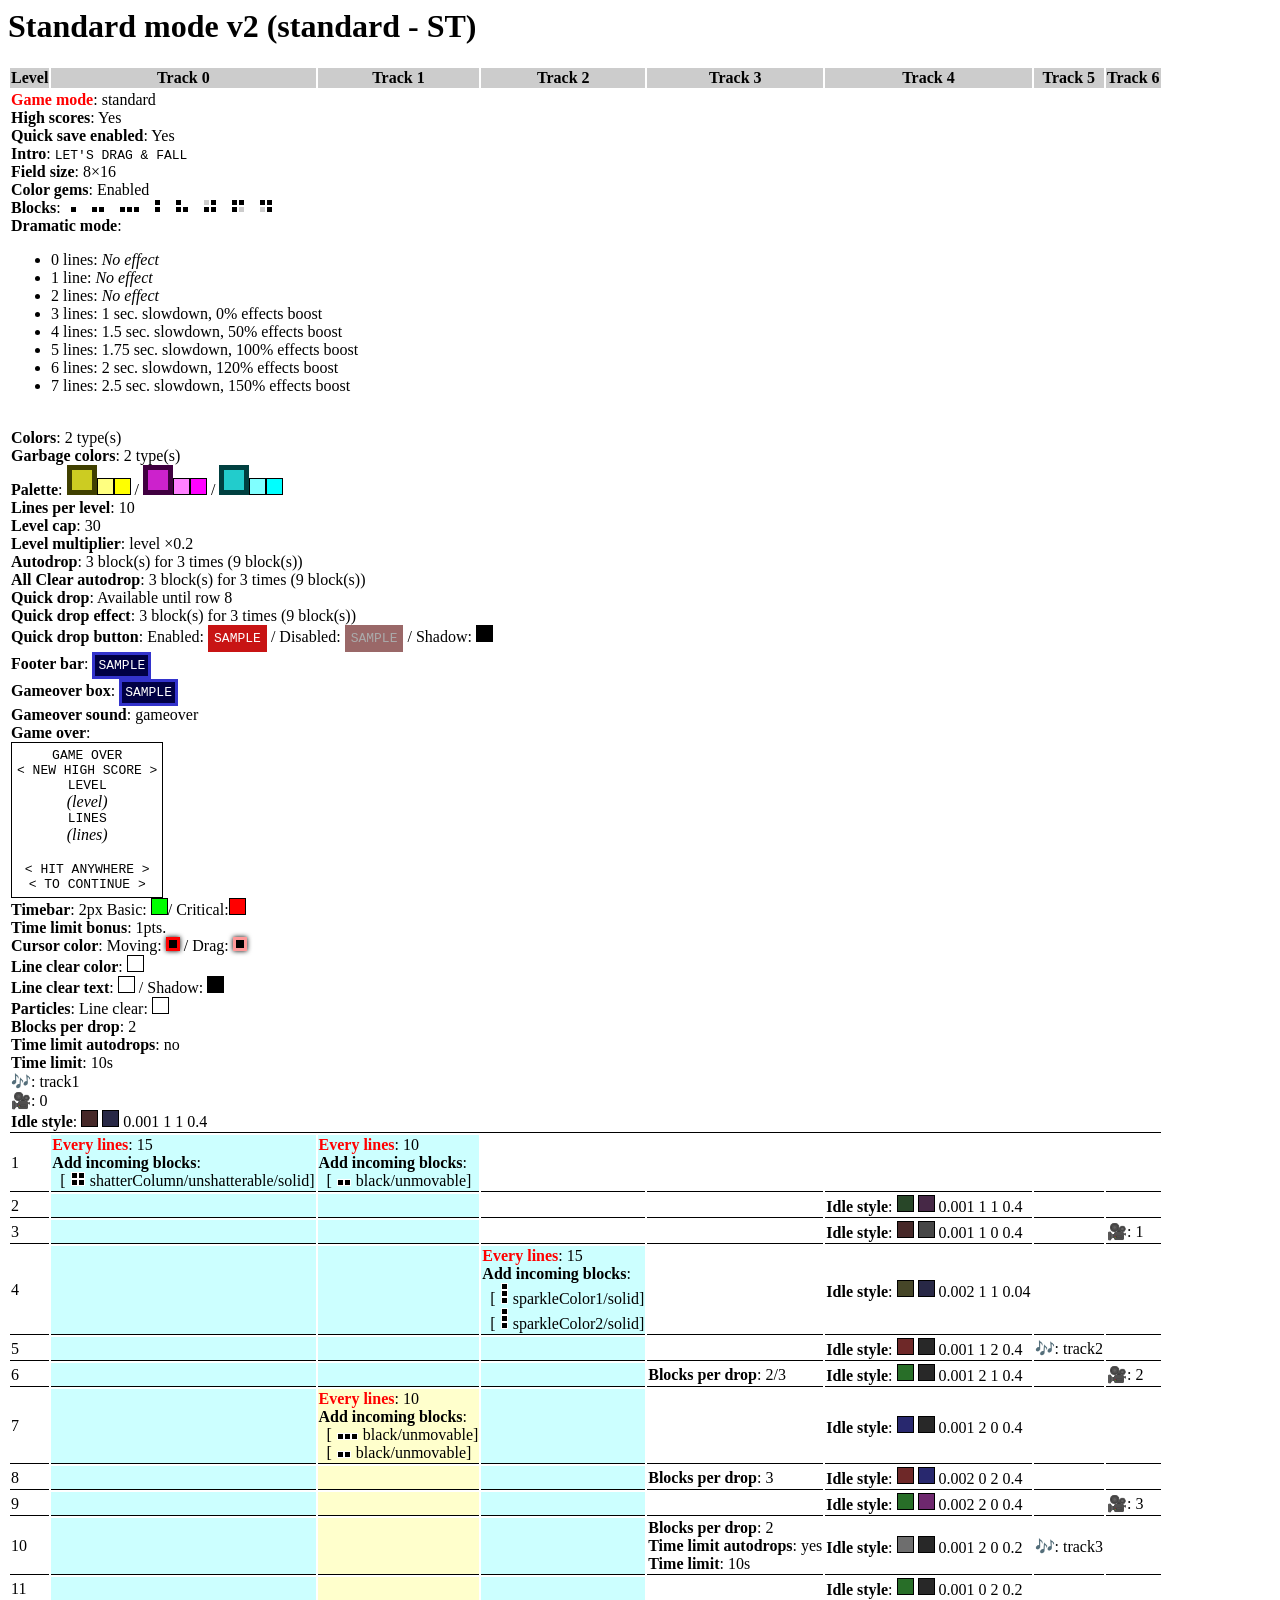
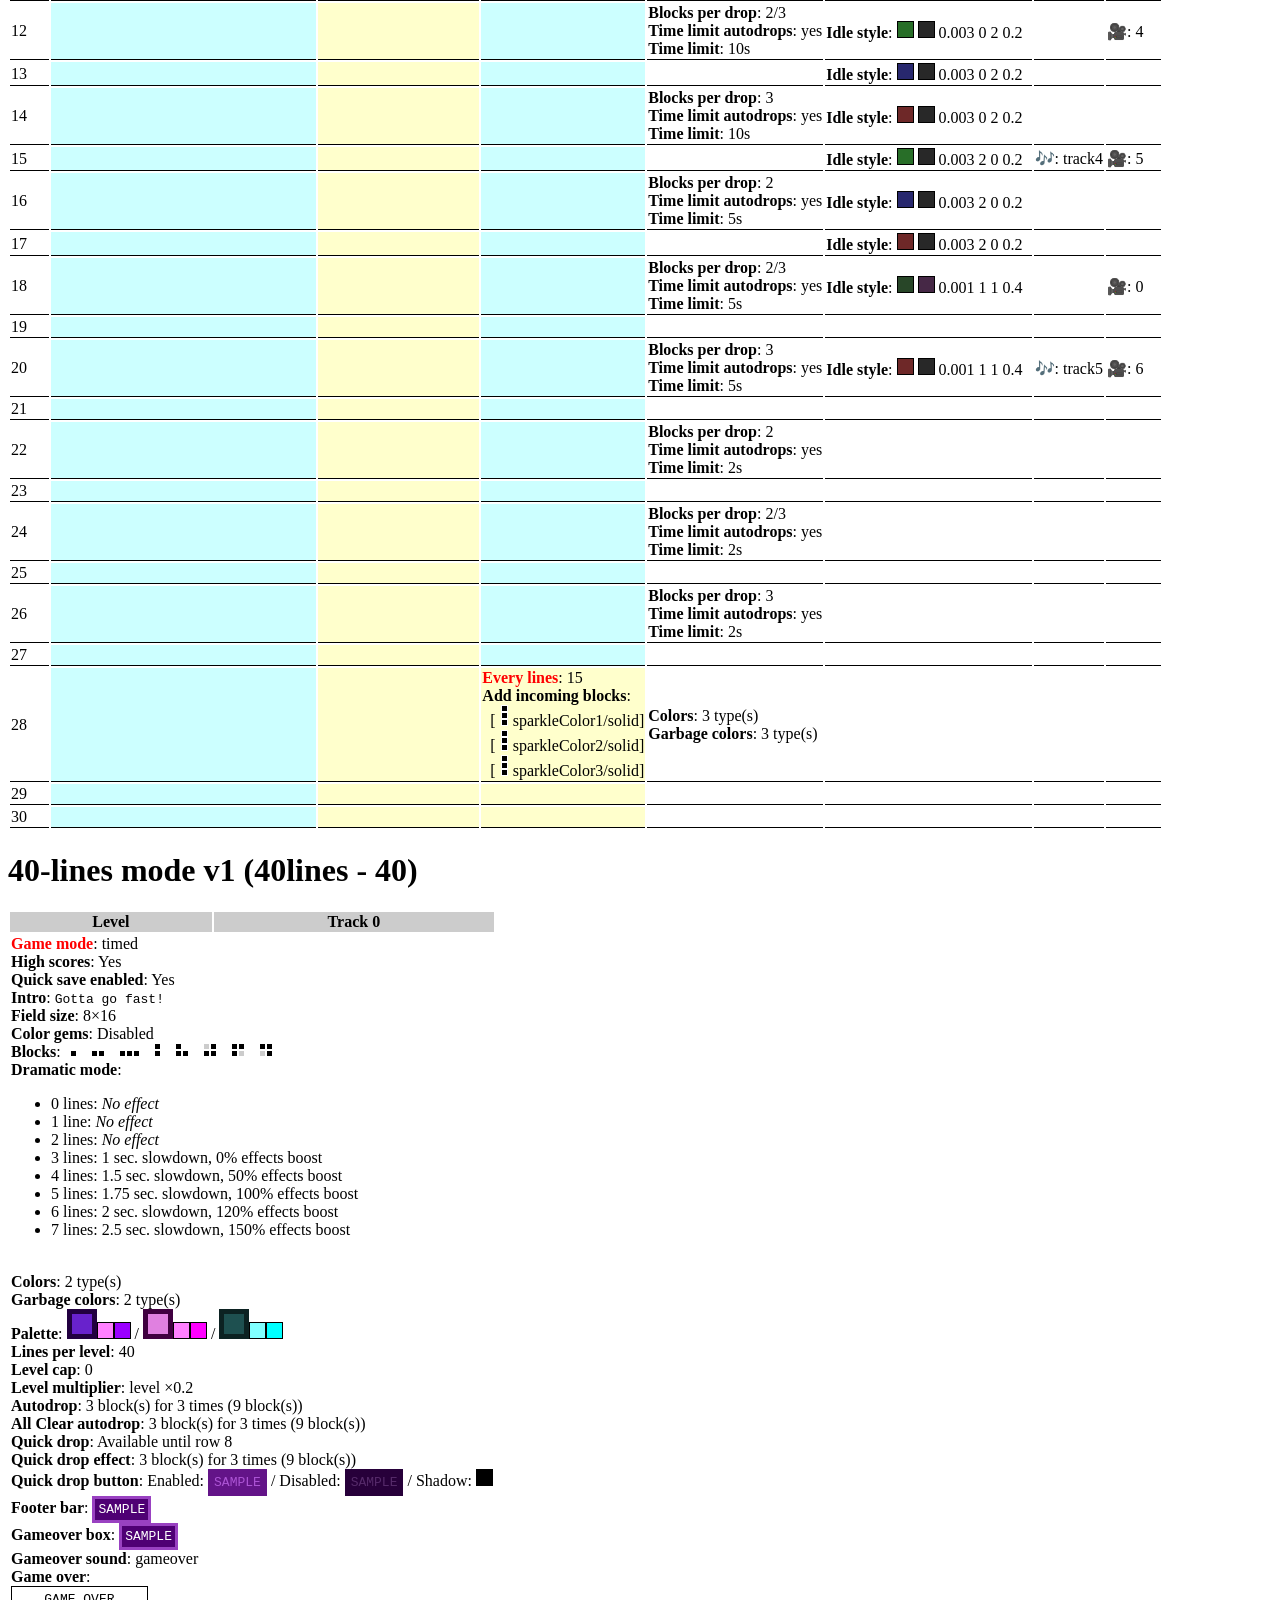
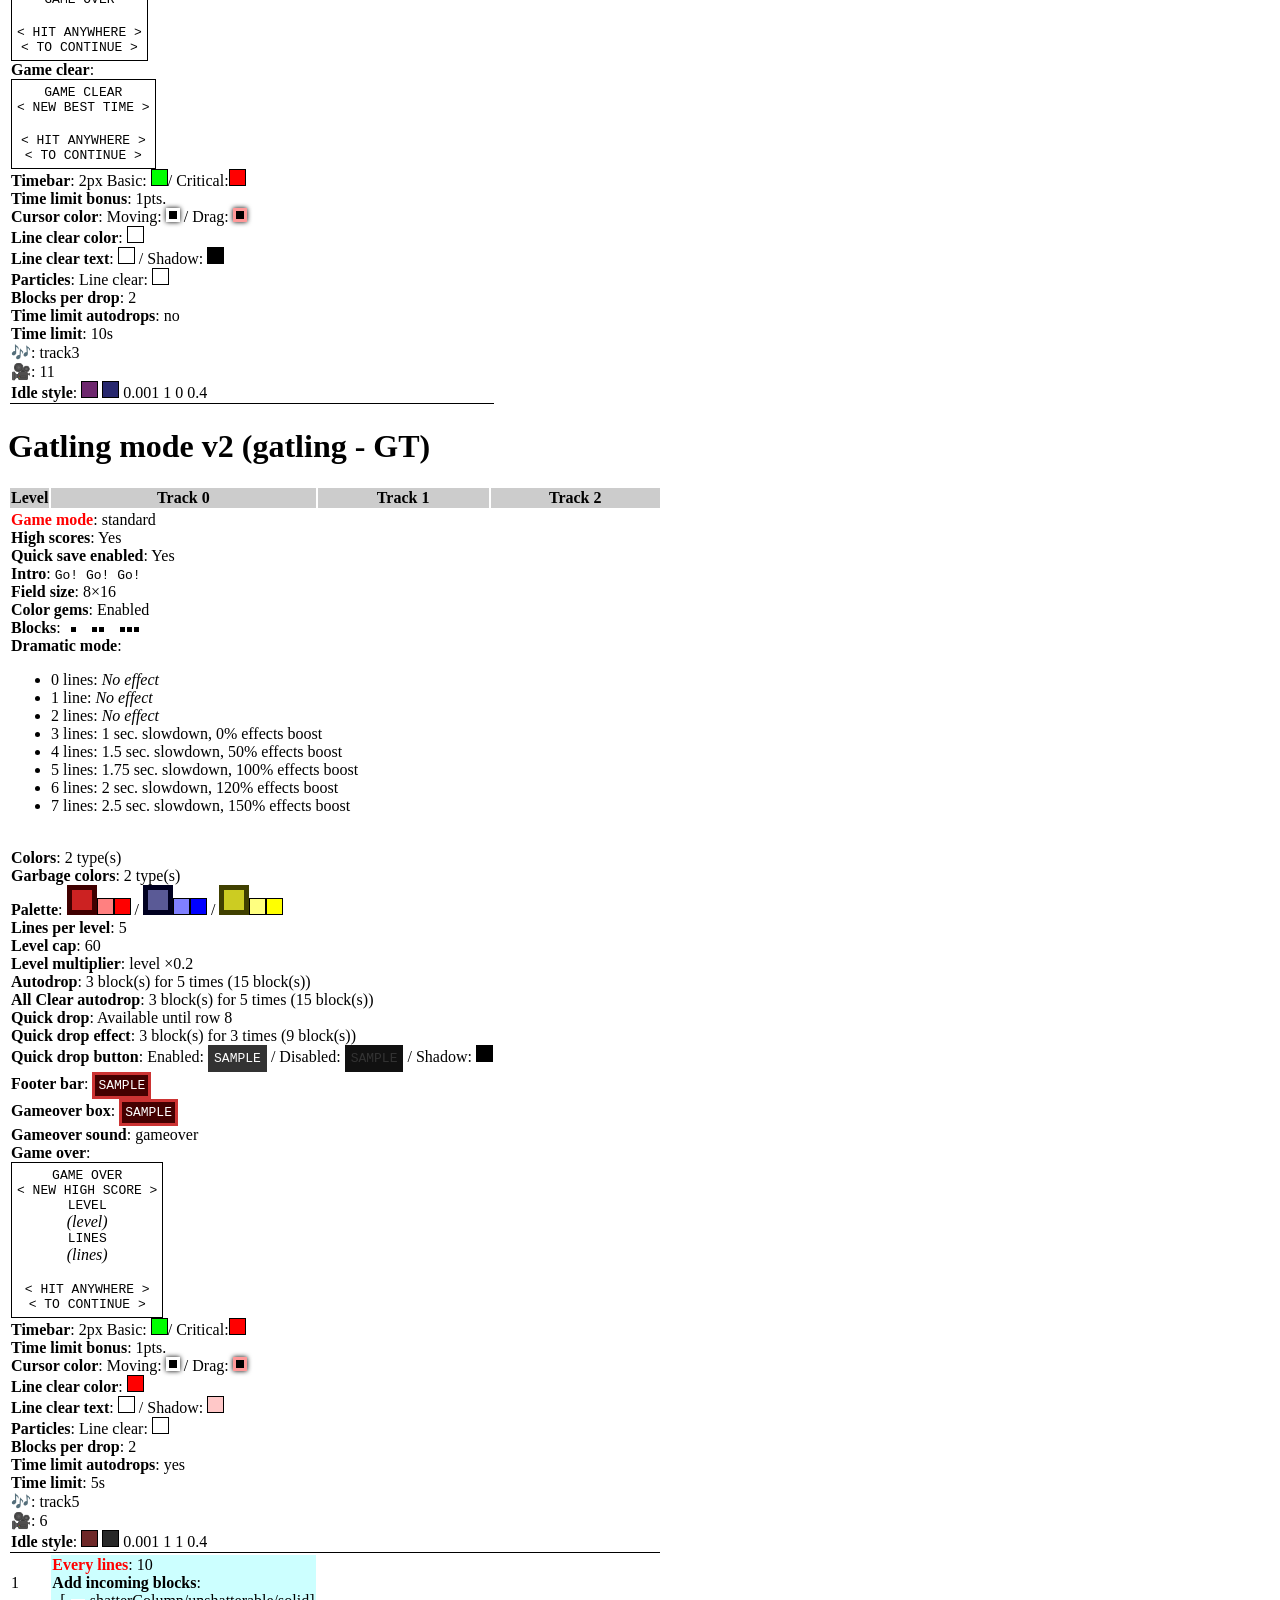
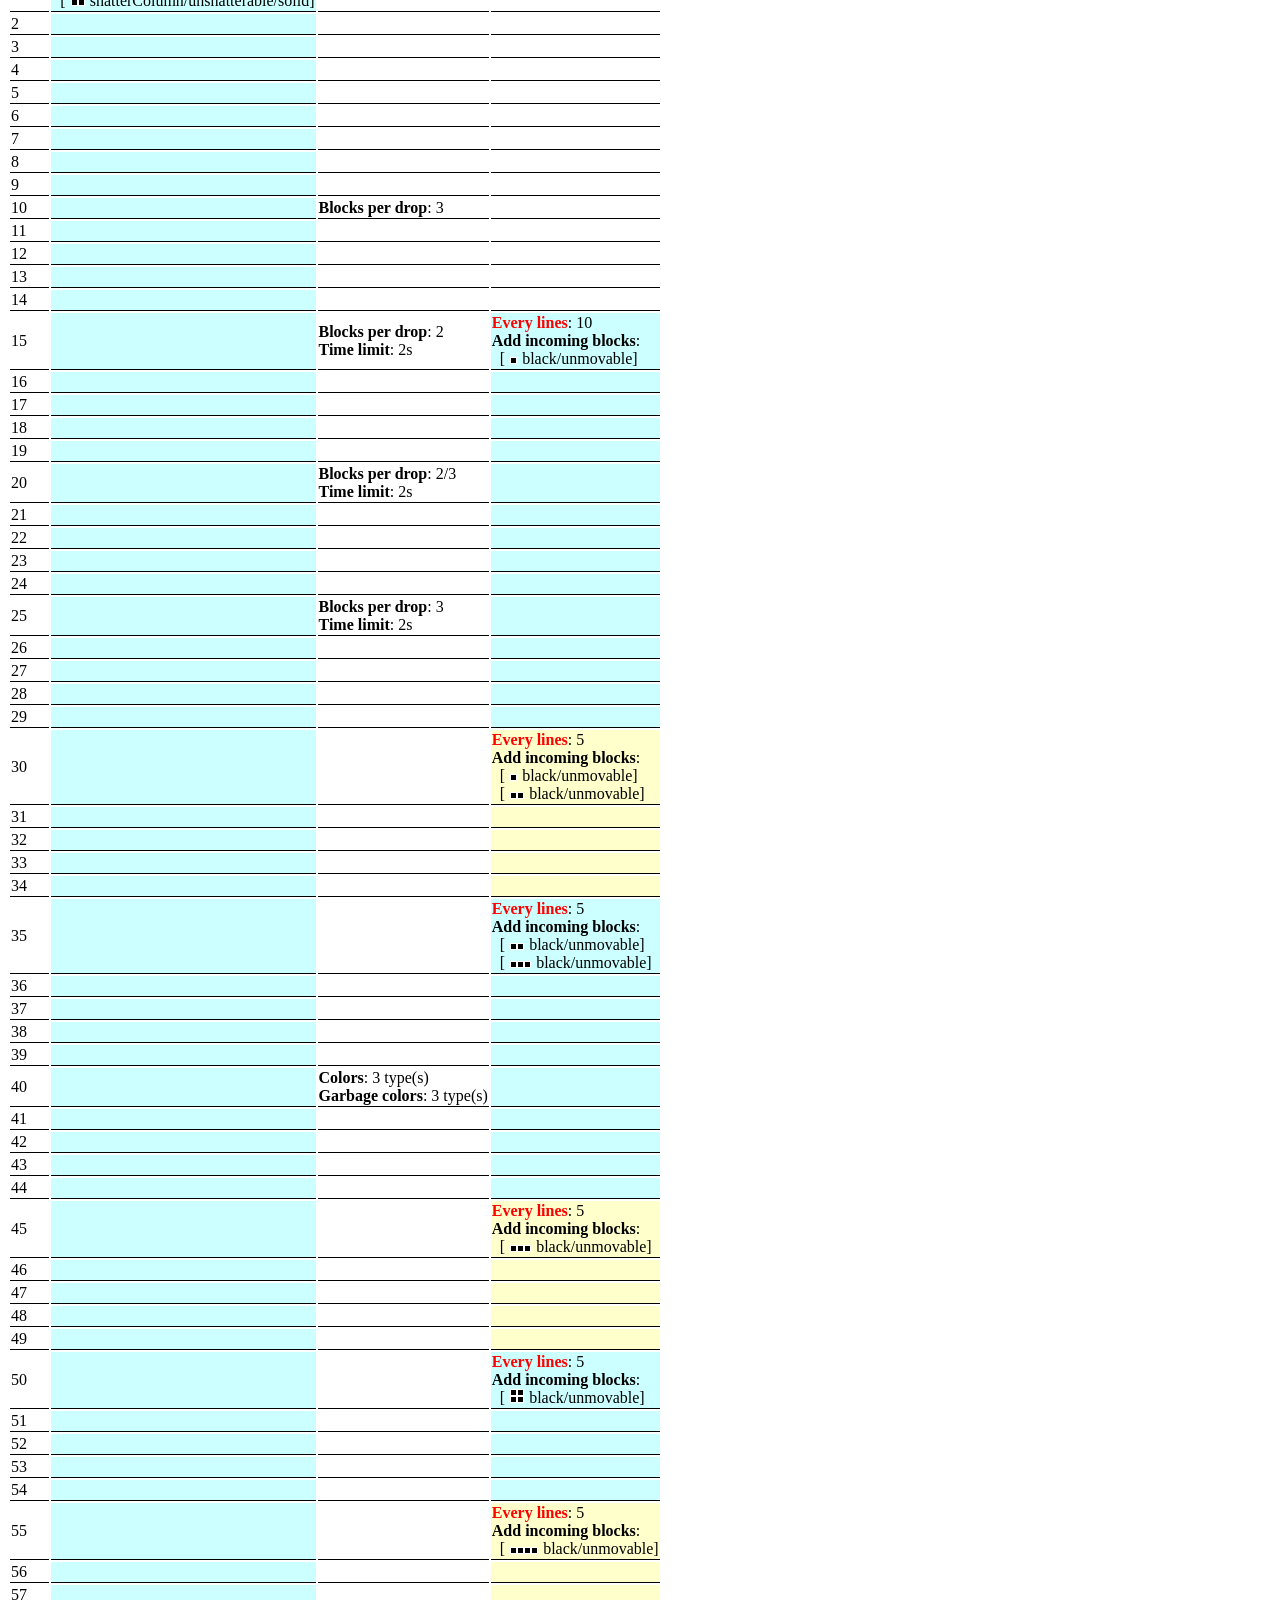
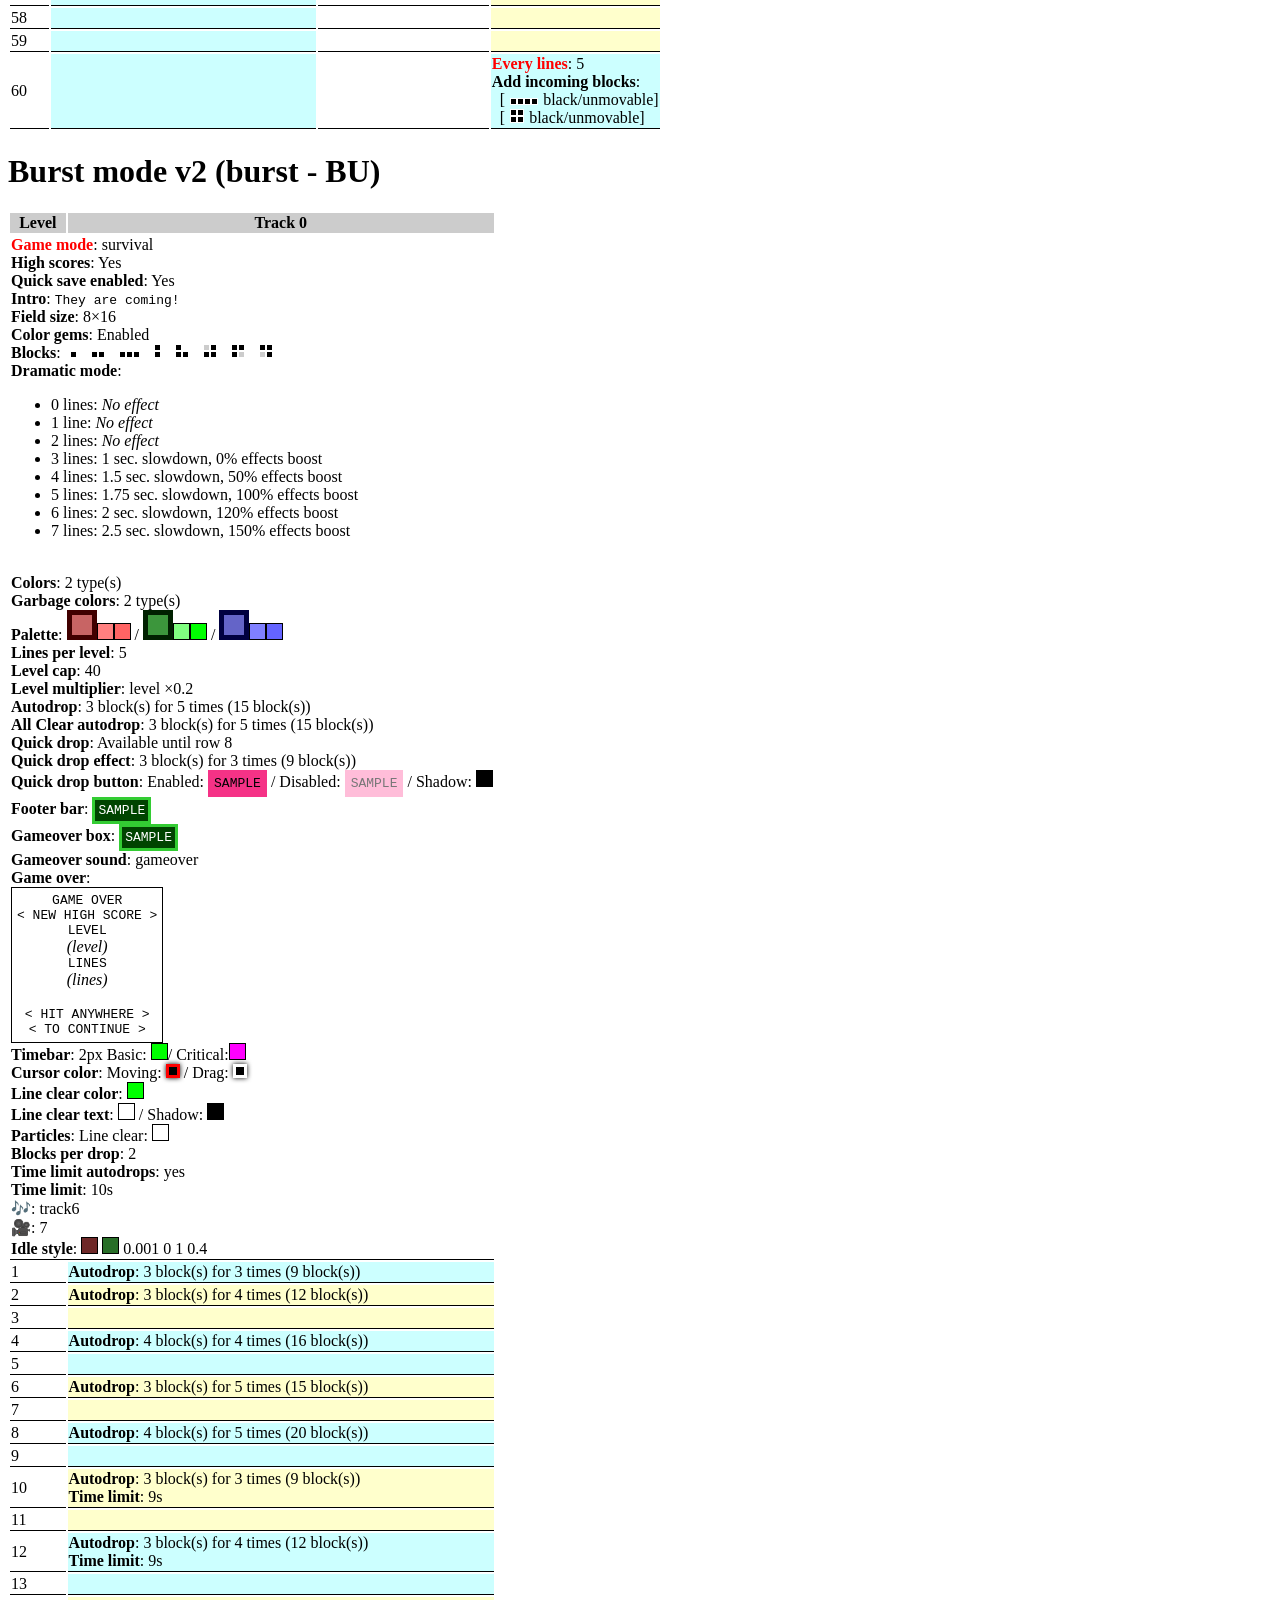
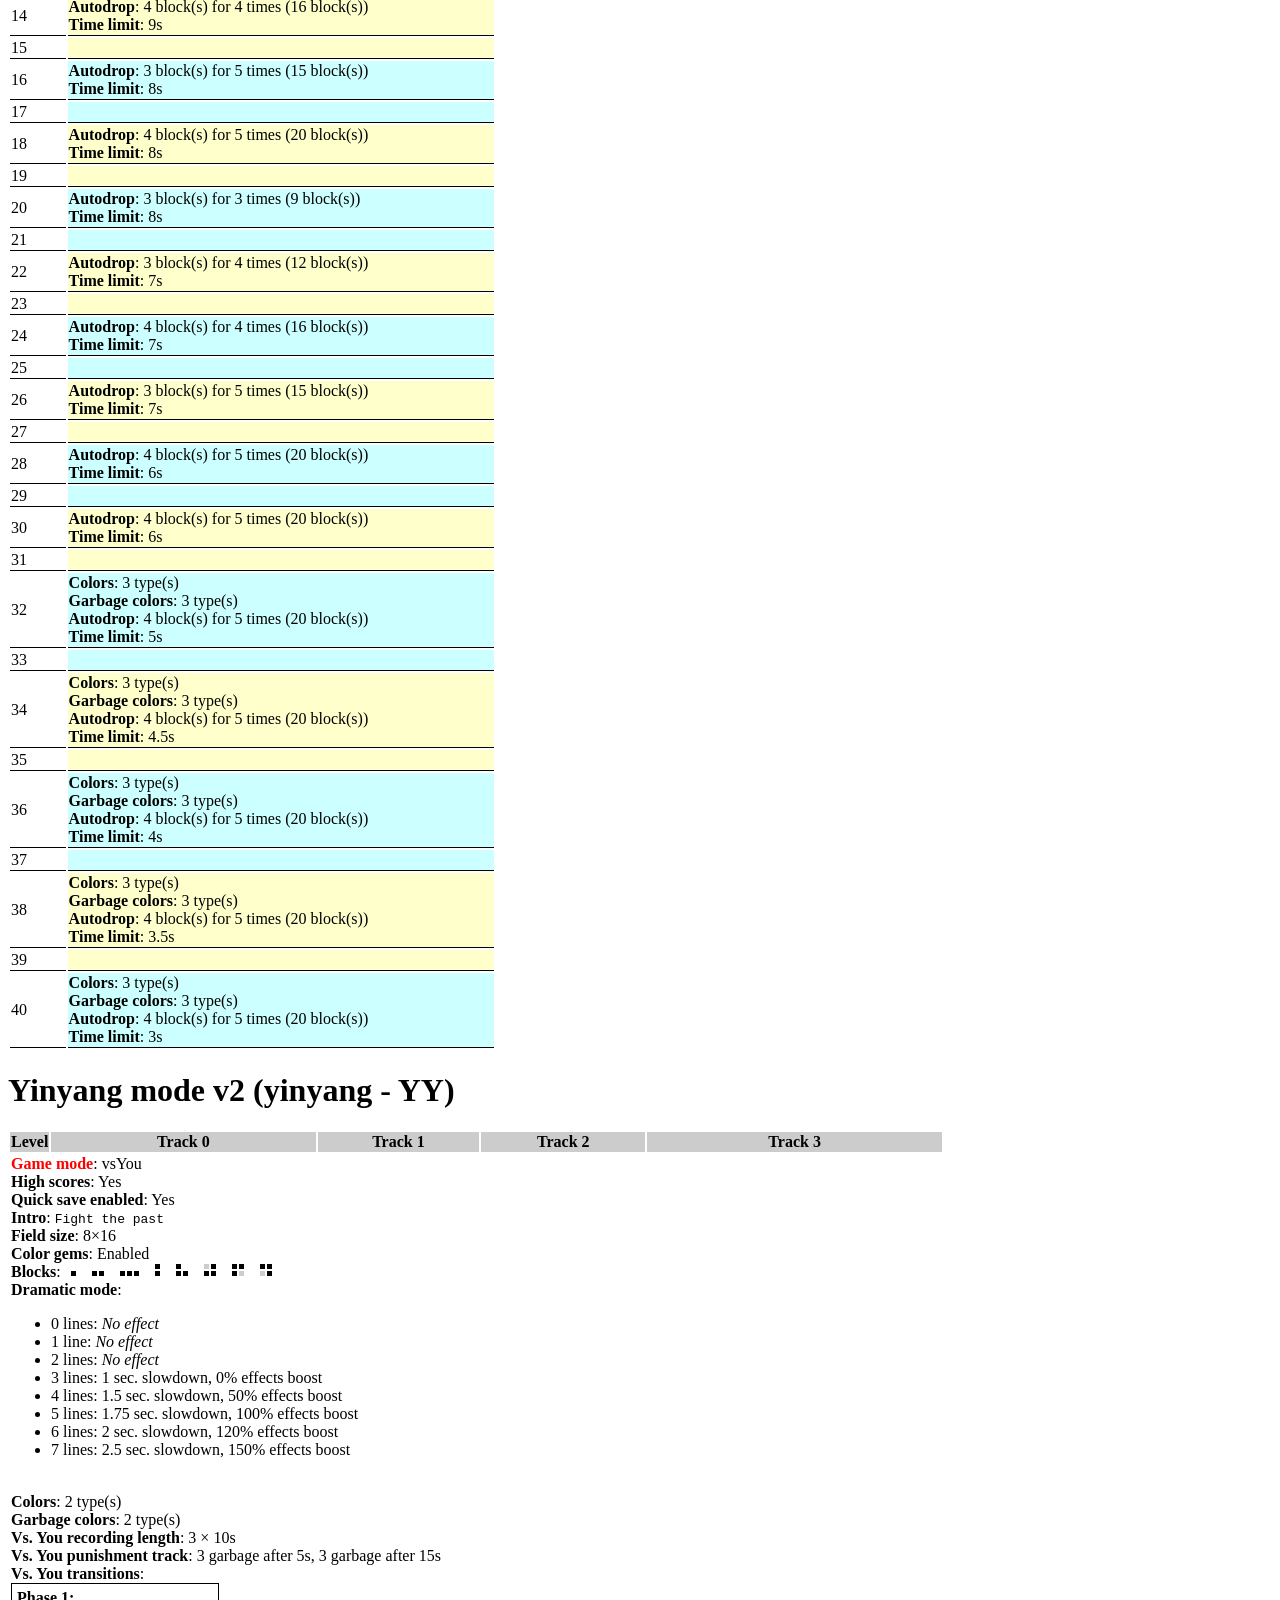
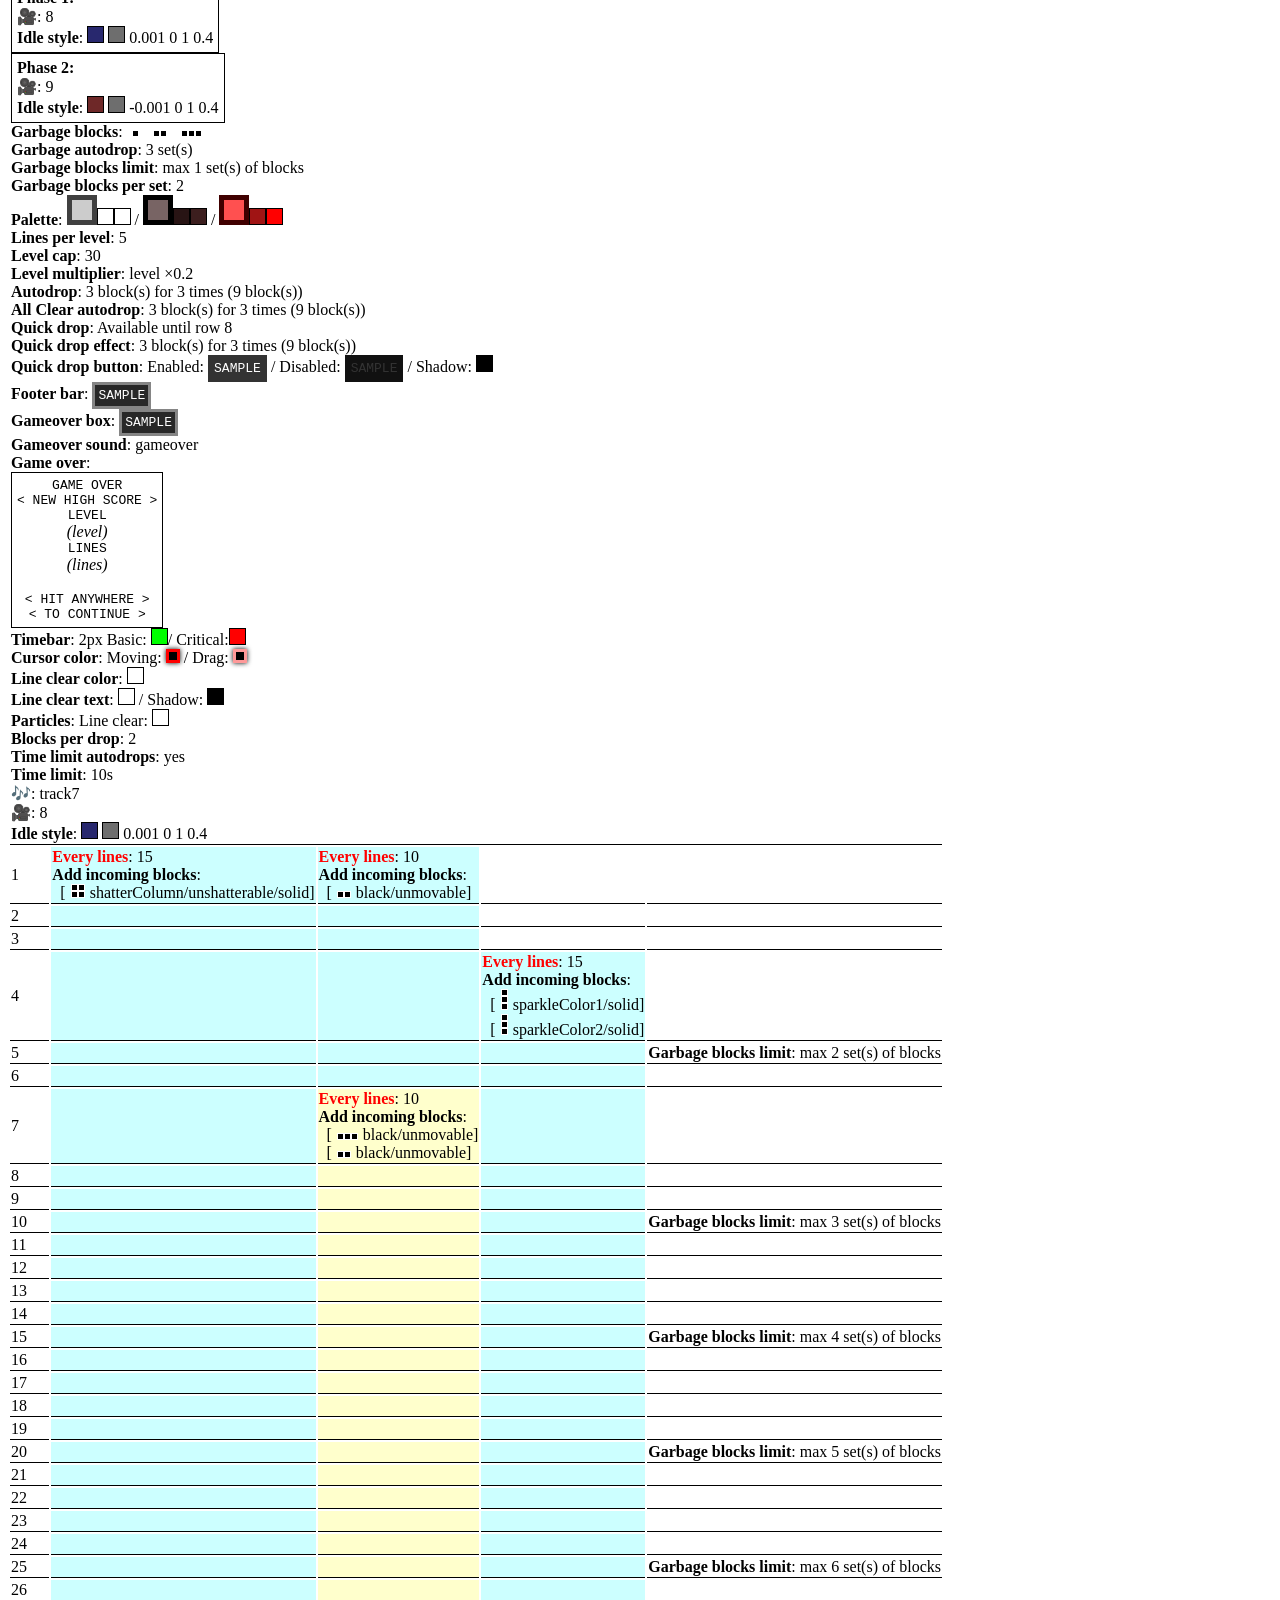
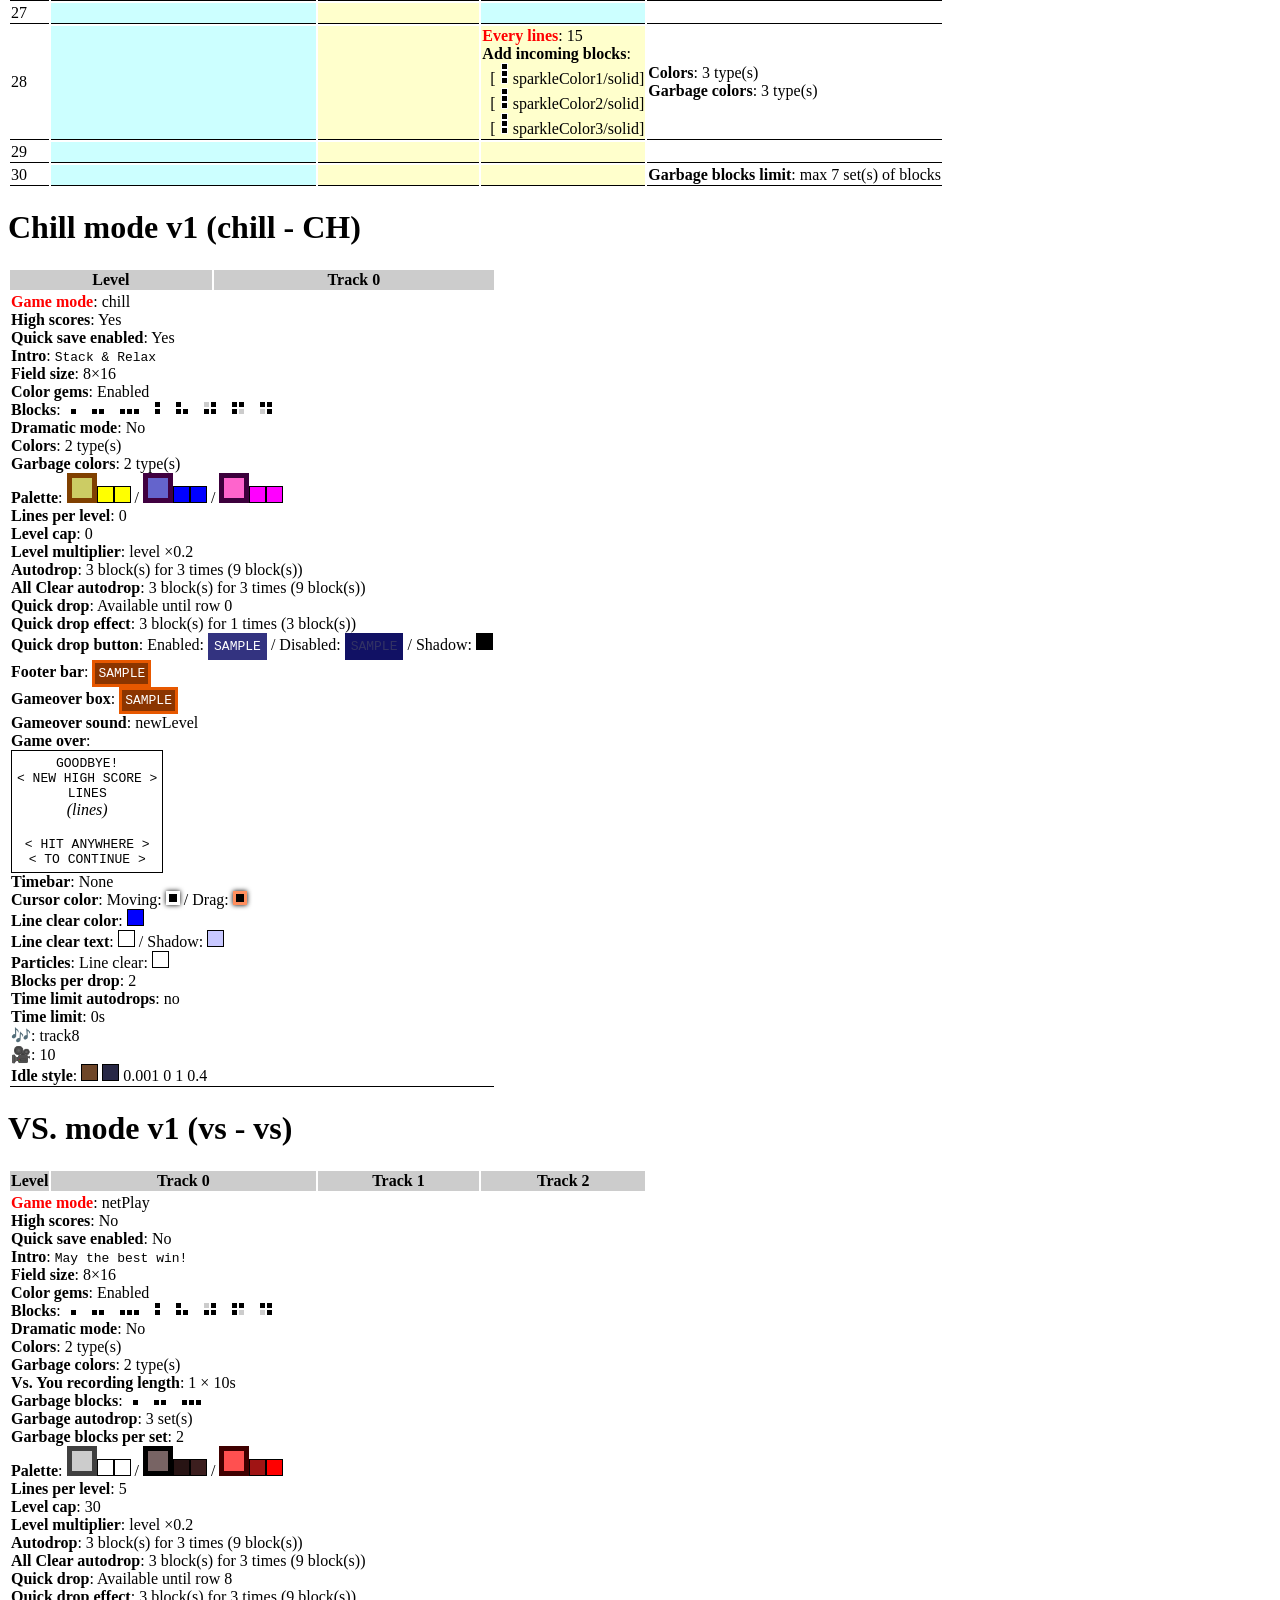
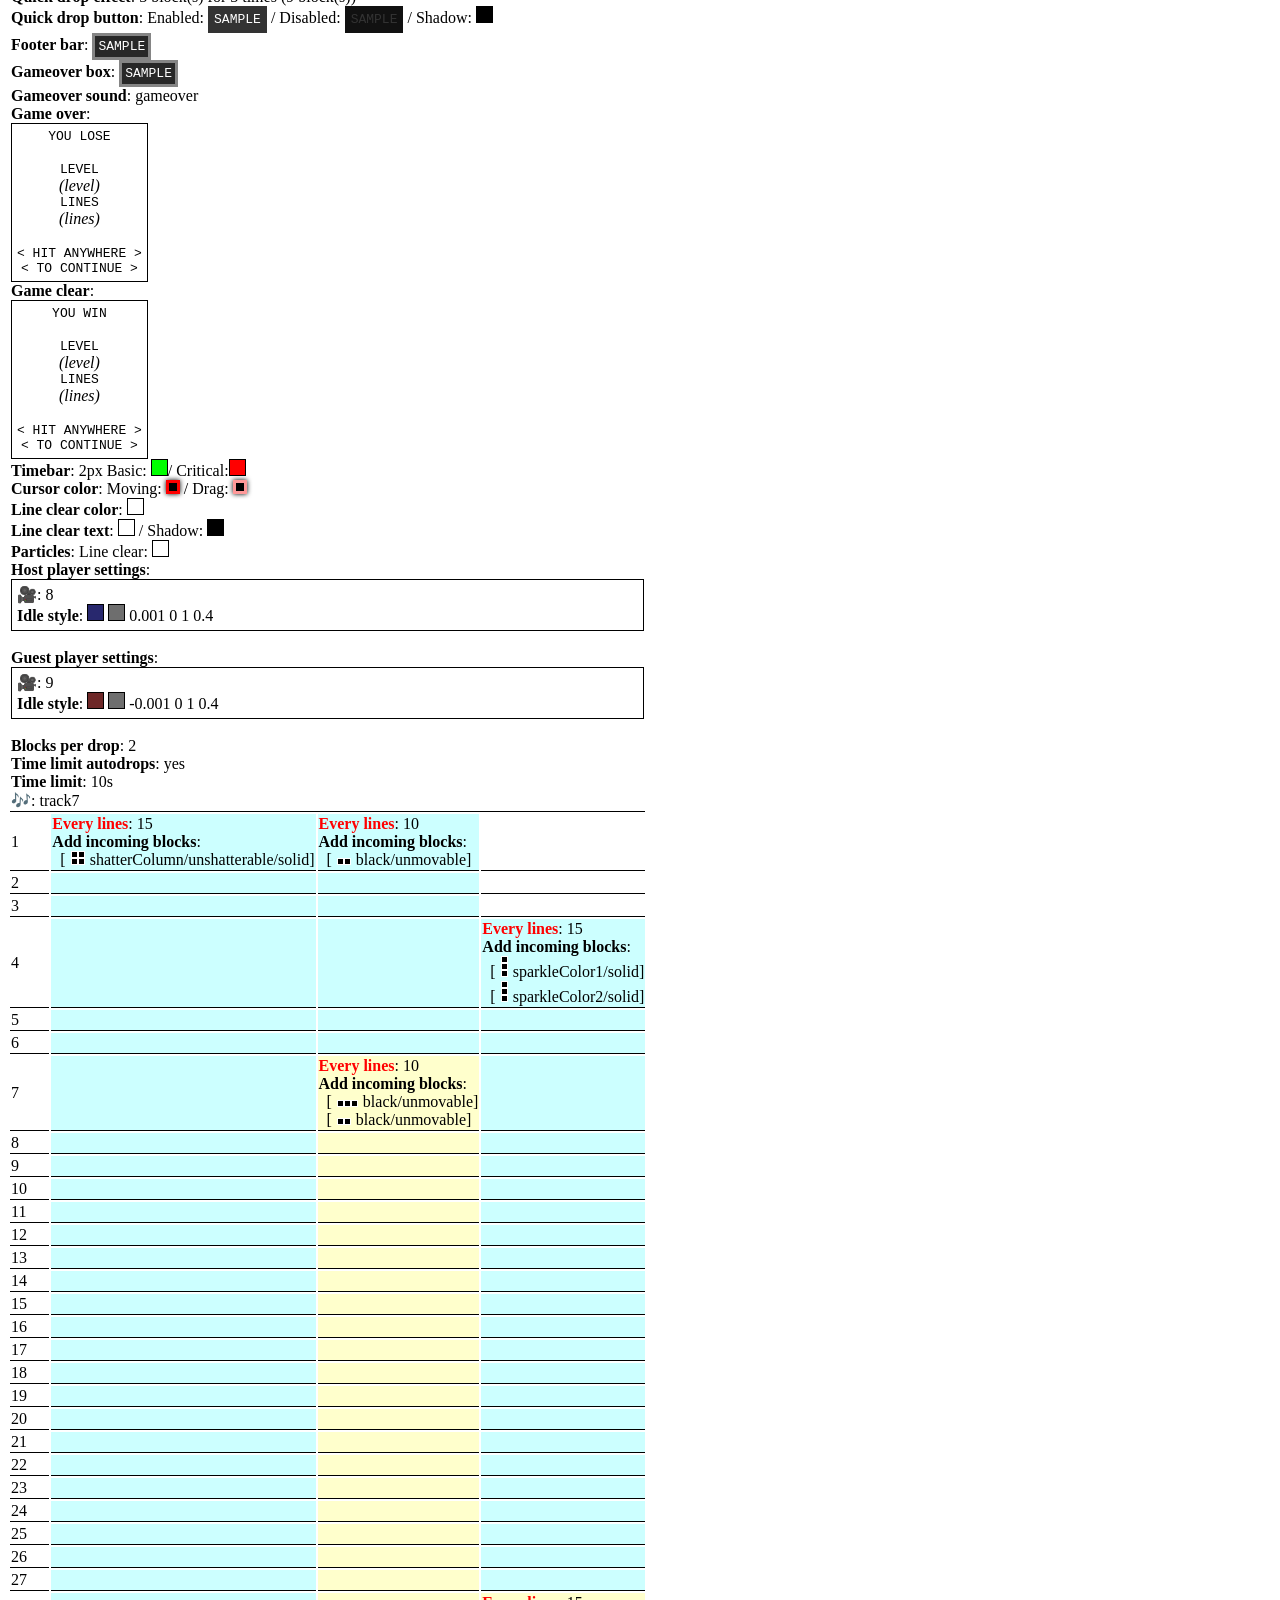
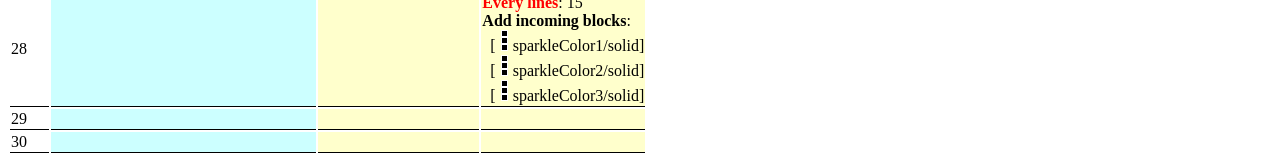
==== commit 8aad64ae: ":paintbrush: Added a dash of drama" ====
--- a/assets/modesdump.html
+++ b/assets/modesdump.html
@@ -125,6 +125,8 @@
             out.push([ "Color gems", action.colorGems ? "Enabled" : "Disabled" ]);
         if (action.blocks !== undefined)
             out.push([ "Blocks", action.blocks.map(b=>dumpPattern(b.pattern)).join(" ") ]);
+        if (action.setDramaticMode !== undefined) 
+            out.push([ "Dramatic mode", action.setDramaticMode ? "<ul><li>"+action.setDramaticMode.map((v,pos)=>pos+" line"+(pos==1?"":"s")+": "+(v ? (v.slowdown/1000)+" sec. slowdown, "+Math.floor(v.boost*100)+"% effects boost" : "<i>No effect</i>")).join("</li><li>")+"</li></ul>" : "No" ]);
         if (action.setColors !== undefined)
             out.push([ "Colors", action.setColors+" type(s)" ]);
         if (action.setGarbageColors !== undefined)
